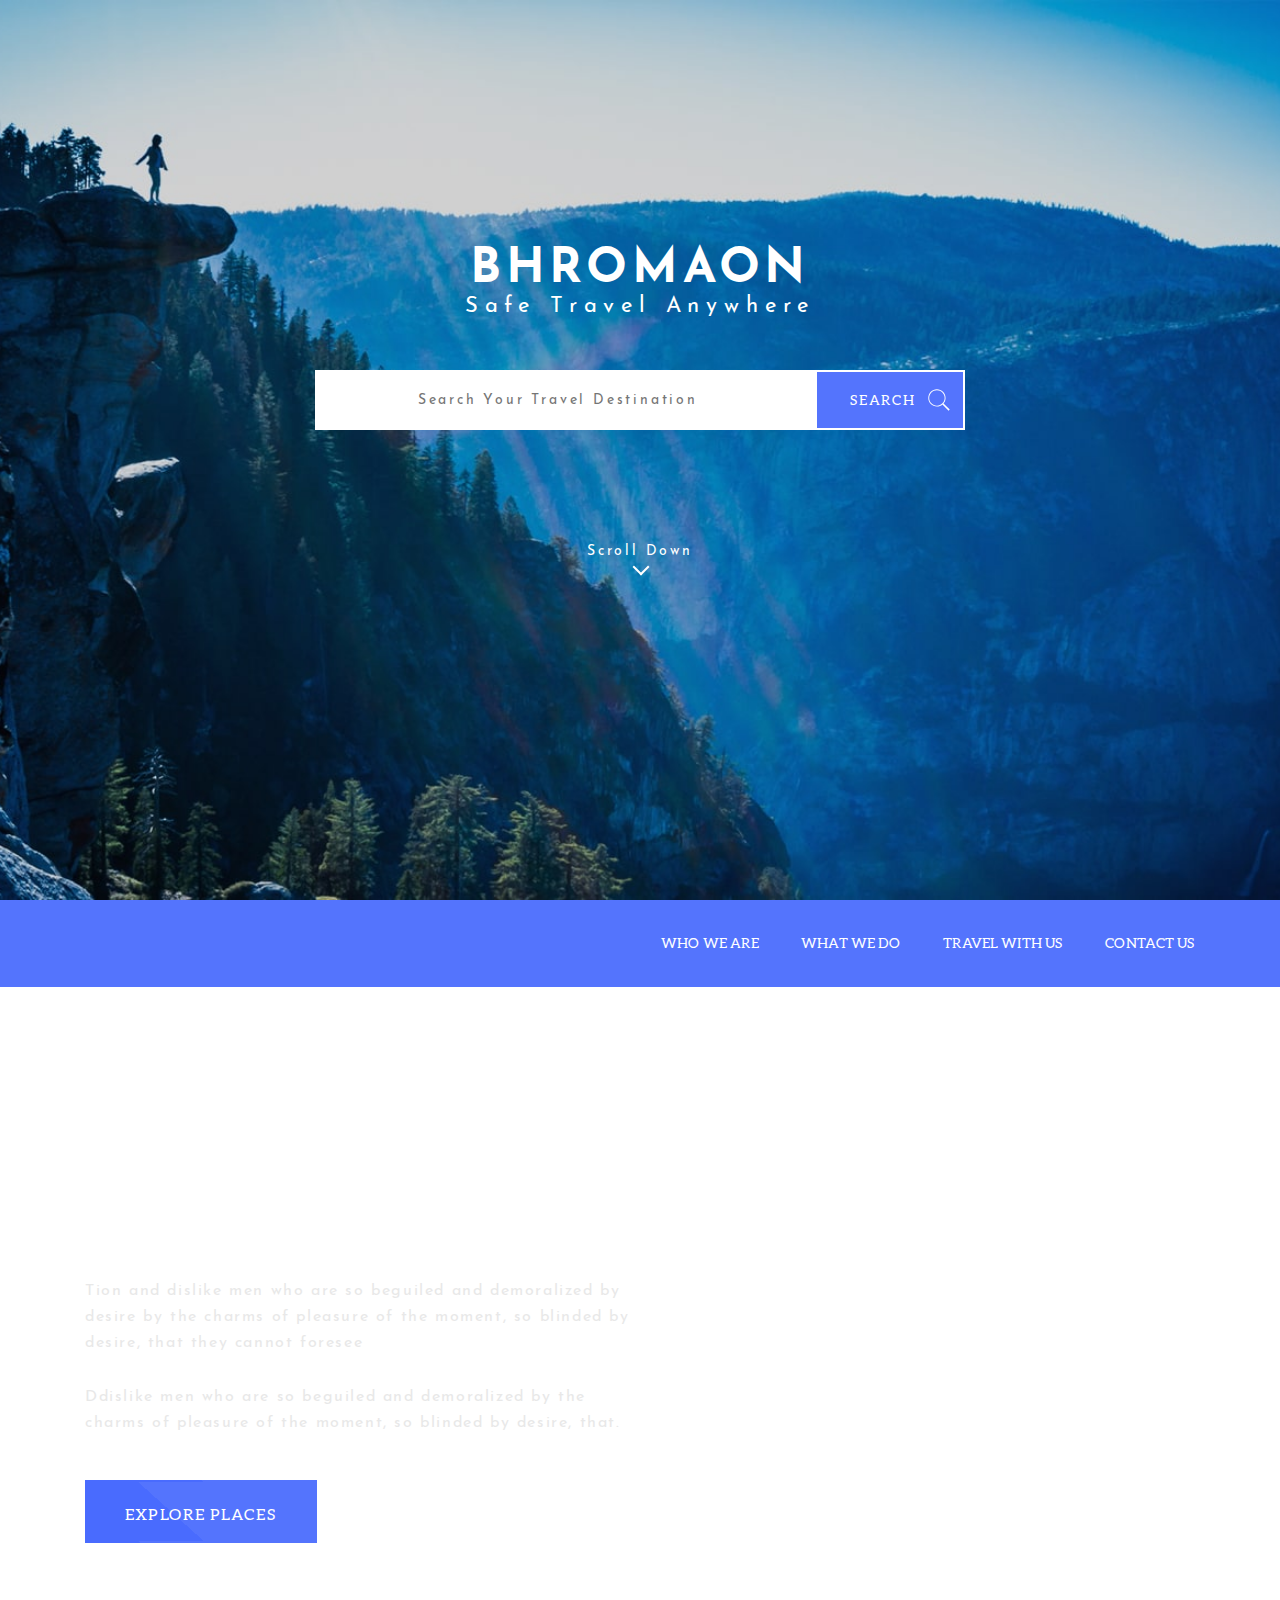
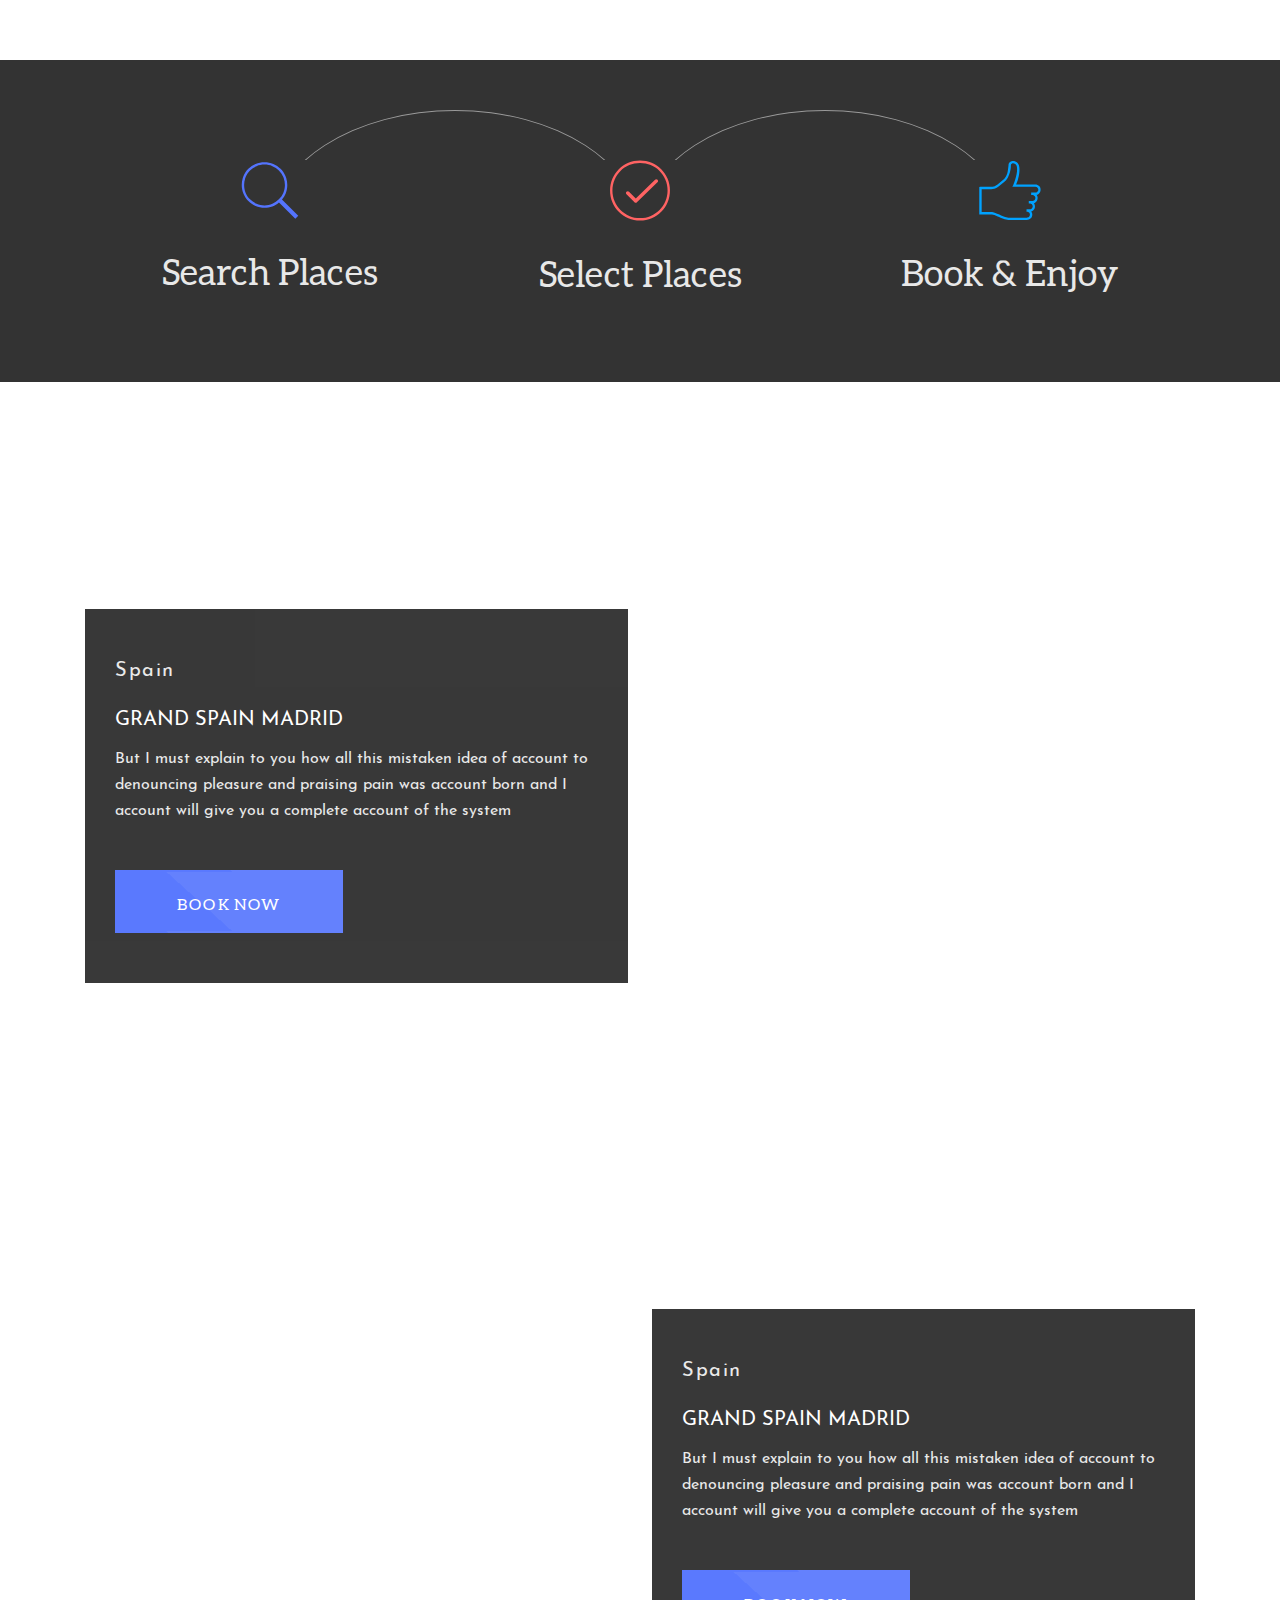
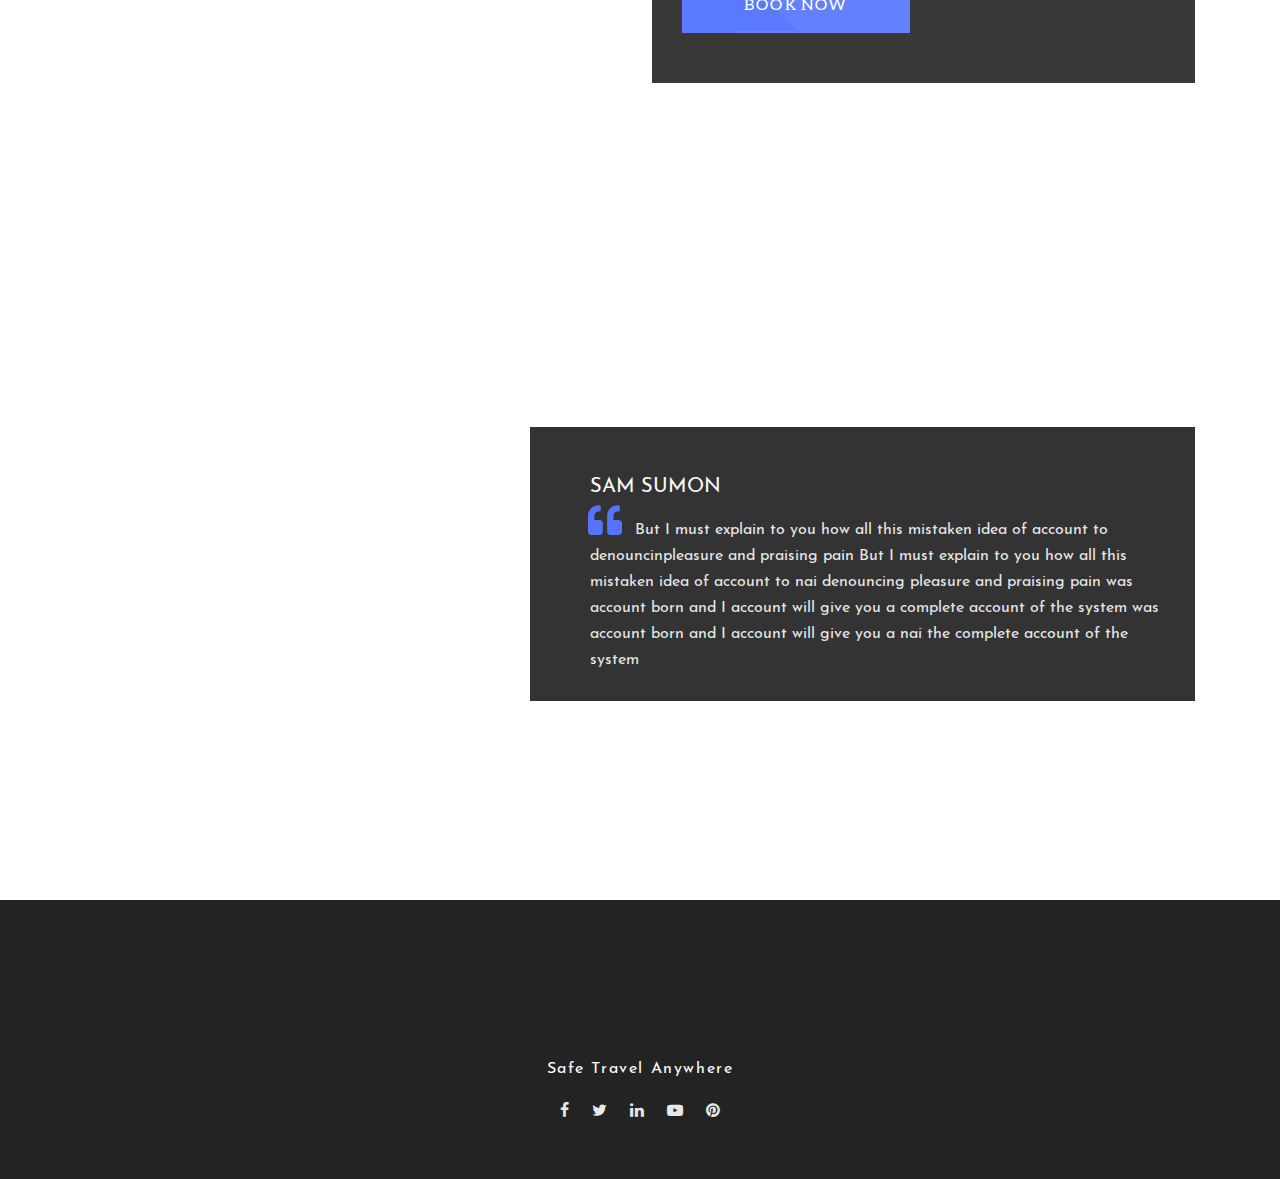
==== index.html @ 415f5a99 "initial commit" ====
<!DOCTYPE html>
<html lang="en">
<head>
    <meta charset="UTF-8">
    <meta http-equiv="X-UA-Compatible" content="IE=edge">
    <meta name="viewport" content="width=device-width, initial-scale=1.0">
    
    <title>Project 1. First website with HTML and CSS - Bhromaon||Simonov</title>
    
    <meta name="description" content="This is the first project, the first website with HTML and CSS created by student of Beetroot Academy - Simonov Serhii — Bhromaon||Simonov">
    
    <link rel="apple-touch-icon" sizes="180x180" href="assets/favicon/apple-touch-icon.png">
    <link rel="icon" type="image/png" sizes="32x32" href="assets/favicon/favicon-32x32.png">
    <link rel="icon" type="image/png" sizes="16x16" href="assets/favicon/favicon-16x16.png">
    <link rel="manifest" href="assets/favicon/site.webmanifest">
    <link rel="mask-icon" href="assets/favicon/safari-pinned-tab.svg" color="#5bbad5">
    <link rel="shortcut icon" href="assets/favicon/favicon.ico">
    <meta name="msapplication-TileColor" content="#da532c">
    <meta name="msapplication-config" content="assets/favicon/browserconfig.xml">
    <meta name="theme-color" content="#ffffff">

    <meta name="robots" content="all" />
    <meta name="revisit-after" content="1 days" />

    <!-- Open Graph Basic-->
    <meta property="og:title" content="Project 1. First website with HTML and CSS - Bhromaon||Simonov" />
    <meta property="og:type" content="website" />
    <meta property="og:url" content="https://sskosmotech.github.io/Kosmotech-Beetroot-Academy-Homework/17-exam-bhromaon/" />
    <meta property="og:image" content="https://sskosmotech.github.io/Kosmotech-Beetroot-Academy-Homework/17-exam-bhromaon/assets/images/first_screen_bg.jpg" />
    <meta property="og:image:width" content="1770" />
    <meta property="og:image:height" content="820" />   
    <meta property="og:description" 
          content="This is the first project, the first website with HTML and CSS created by 
          student of Beetroot Academy - Simonov Serhii — Bhromaon||Simonov" />
    <meta property="og:locale" content="en_US" />

    <!-- Open Graph Twitter -->
    <meta name="twitter:title" content="Project 1. First website with HTML and CSS - Bhromaon||Simonov" />
    <meta name="twitter:description" content="This is the first project, the first website with HTML and CSS created by student of Beetroot Academy - Simonov Serhii — Bhromaon||Simonov" />
    <meta name="twitter:image" content="https://sskosmotech.github.io/Kosmotech-Beetroot-Academy-Homework/17-exam-bhromaon/assets/images/first_screen_bg.jpg" />
    
    <link rel="stylesheet" href="assets/styles/fonts_style.min.css">
    <link rel="stylesheet" href="assets/styles/index.min.css">
    <link rel="stylesheet" href="assets/styles/respons.min.css">
</head>
<body>

    <div id="side_block">
        <div class="wrapper">

            <div class="header_logo">
                <div class="pic">
                    <a href="#">
                        <img src="assets/images/logo_bhromaon.svg" alt="Logo Bhromaon">
                    </a>
                </div>
            </div>


            <nav class="mobile_menu">
                            <ul itemscope itemtype="http://schema.org/SiteNavigationElement">
                                <li><a itemprop="url" href="#who_we_are">Who We Are</a></li>
                                <li><a itemprop="url" href="#what_we_do">What We Do</a></li>
                                <li><a itemprop="url" href="#travel_with_us_pool">Travel With Us</a></li>
                                <li><a itemprop="url" href="#contact_us">Contact Us</a></li>
                                
                            </ul>
                        </nav>   

            <button class="hamburger hamburger--spin" type="button">
                <span class="hamburger-box">
                  <span class="hamburger-inner"></span>
                </span>
              </button> 

        </div>
    </div>

    <div id="page_overlay"></div>

    <section id="first_screen" class="main_container lazy-bg bgimg" data-src="assets/images/first_screen_bg.jpg">
        <div class="first_screen">
            <h1>Bhromaon</h1>
            <div class="header_text">Safe Travel Anywhere</div>
            <form action="https://www.google.com/search?q=" method="get" class="flex flex_center" target="_blank">
                <input type="search" id="search" name="q" placeholder="Search Your Travel Destination" required>
                <label for="search"></label>
                <button type="submit" value="search" class="search btn">
                    <span>Search</span>
                    <svg width="22" height="24" viewbox="0 0 58 57" fill="white" xmlns="http://www.w3.org/2000/svg">
                        <path fill-rule="evenodd" clip-rule="evenodd" d="M57.2656 53.8123L54.3124 56.7656L37.9999 40.4529C37.0617 41.2968 36.0312 42.0483 34.9062 42.7031C33.7812 43.3601 32.6079 43.9224 31.3906 44.3906C30.1711 44.8608 28.8813 45.2123 27.5233 45.4453C26.1633 45.6803 24.8273 45.7969 23.5156 45.7969C20.3273 45.7969 17.35 45.1881 14.5859 43.9685C11.8195 42.7514 9.40472 41.11 7.34372 39.0467C5.28044 36.9856 3.66326 34.571 2.49212 31.8046C1.31882 29.0404 0.7343 26.1093 0.7343 23.0155C0.7343 19.8295 1.31882 16.8521 2.49212 14.0859C3.66326 11.3218 5.28044 8.90693 7.34372 6.84364C9.40472 4.78259 11.8195 3.16528 14.5859 1.99201C17.35 0.820976 20.3273 0.234162 23.5156 0.234162C26.6094 0.234162 29.5383 0.820976 32.3047 1.99201C35.0688 3.16528 37.4836 4.78259 39.5469 6.84364C41.6079 8.90693 43.2493 11.3218 44.4687 14.0859C45.686 16.8521 46.2968 19.8295 46.2968 23.0155C46.2968 24.3293 46.1781 25.6653 45.9453 27.0232C45.7101 28.3834 45.3585 29.6733 44.8906 30.8904C44.4203 32.1101 43.8579 33.2811 43.2031 34.4061C42.5461 35.531 41.7968 36.5638 40.9531 37.4999L57.2656 53.8123ZM3.12494 23.0155C3.12494 25.828 3.63914 28.4537 4.6718 30.8904C5.7023 33.3295 7.15478 35.485 9.03122 37.3593C10.9054 39.2358 13.0851 40.7123 15.5703 41.7889C18.0531 42.8677 20.703 43.4062 23.5156 43.4062C26.3281 43.4062 28.9516 42.8677 31.3906 41.7889C33.8273 40.7123 35.9829 39.2358 37.8593 37.3593C39.7336 35.485 41.2101 33.3295 42.289 30.8904C43.3657 28.4537 43.9062 25.828 43.9062 23.0155C43.9062 20.203 43.3657 17.5552 42.289 15.0701C41.2101 12.5872 39.7336 10.4076 37.8593 8.53115C35.9829 6.65678 33.8273 5.20444 31.3906 4.17165C28.9516 3.14115 26.3281 2.62484 23.5156 2.62484C20.703 2.62484 18.0531 3.14115 15.5703 4.17165C13.0851 5.20444 10.9054 6.65678 9.03122 8.53115C7.15478 10.4076 5.7023 12.5872 4.6718 15.0701C3.63914 17.5552 3.12494 20.203 3.12494 23.0155Z"/>
                    </svg>
                </button>         
            </form>
            <a href="#who_we_are">Scroll Down</a>
        </div>
    </section>


    <header id="header" class="main_container">
        <div class="container">
            <div class="wrap_menu">

                <div class="header_logo">
                    <div class="pic">
                        <a href="#">
                            <img class="lazy" src="[data-uri]" data-src="assets/images/logo_bhromaon.svg" alt="Logo Bhromaon">
                        </a>
                    </div>
                </div>
                <nav class="main_menu">
                    <ul itemscope itemtype="http://schema.org/SiteNavigationElement">
                        <li><a itemprop="url" href="#who_we_are">Who We Are</a></li>
                        <li><a itemprop="url" href="#what_we_do">What We Do</a></li>
                        <li><a itemprop="url" href="#travel_with_us_pool">Travel With Us</a></li>
                        <li><a itemprop="url" href="#contact_us">Contact Us</a></li>
                        
                    </ul>
                </nav> 
                
                <div class="hamb_menu">
                    <button class="hamburger hamburger--spin" type="button">
                        <span class="hamburger-box">
                        <span class="hamburger-inner"></span>
                        </span>
                    </button>
                </div>

            </div>       
        </div>
    </header>

    <main class="main">

        <section id="who_we_are" class="main_container lazy-bg bgimg" data-src="assets/images/why_choose_us_bg.jpg">
            <div class="container flex">
                
                <div class="choose_text">
                    <h2>Why Choose Us</h2>
                    <p>
                        Tion and dislike men who are so beguiled and demoralized by
                        desire by the charms of pleasure of the moment, so blinded by
                        desire, that they cannot foresee
                    </p>
                    <p>
                        Ddislike men who are so beguiled and demoralized by the<br>
                        charms of pleasure of the moment, so blinded by desire, that.
                    </p>
                    <button class="btn">Explore Places</button>
                </div>

                <div class="choose_img">
                    <div class="pic">
                        <img class="lazy" src="[data-uri]" data-src="assets/images/why_choose_us_river.jpg" alt="Why Choose Us River Picture">
                    </div>
                    <div class="pic">
                        <img class="lazy" src="[data-uri]" data-src="assets/images/why_choose_us_mountains.jpg" alt="Why Choose Us Mountains Picture">
                    </div>
                </div>

            </div>
        </section>

        <section id="what_we_do" class="main_container">
            <div class="container grid">

                <div class="benefits_block">
                    <div class="pic">
                        <svg width="58" height="57" viewbox="0 0 58 57" fill="#5474FD" xmlns="http://www.w3.org/2000/svg">
                            <path fill-rule="evenodd" clip-rule="evenodd" d="M57.2656 53.8123L54.3124 56.7656L37.9999 40.4529C37.0617 41.2968 36.0312 42.0483 34.9062 42.7031C33.7812 43.3601 32.6079 43.9224 31.3906 44.3906C30.1711 44.8608 28.8813 45.2123 27.5233 45.4453C26.1633 45.6803 24.8273 45.7969 23.5156 45.7969C20.3273 45.7969 17.35 45.1881 14.5859 43.9685C11.8195 42.7514 9.40472 41.11 7.34372 39.0467C5.28044 36.9856 3.66326 34.571 2.49212 31.8046C1.31882 29.0404 0.7343 26.1093 0.7343 23.0155C0.7343 19.8295 1.31882 16.8521 2.49212 14.0859C3.66326 11.3218 5.28044 8.90693 7.34372 6.84364C9.40472 4.78259 11.8195 3.16528 14.5859 1.99201C17.35 0.820976 20.3273 0.234162 23.5156 0.234162C26.6094 0.234162 29.5383 0.820976 32.3047 1.99201C35.0688 3.16528 37.4836 4.78259 39.5469 6.84364C41.6079 8.90693 43.2493 11.3218 44.4687 14.0859C45.686 16.8521 46.2968 19.8295 46.2968 23.0155C46.2968 24.3293 46.1781 25.6653 45.9453 27.0232C45.7101 28.3834 45.3585 29.6733 44.8906 30.8904C44.4203 32.1101 43.8579 33.2811 43.2031 34.4061C42.5461 35.531 41.7968 36.5638 40.9531 37.4999L57.2656 53.8123ZM3.12494 23.0155C3.12494 25.828 3.63914 28.4537 4.6718 30.8904C5.7023 33.3295 7.15478 35.485 9.03122 37.3593C10.9054 39.2358 13.0851 40.7123 15.5703 41.7889C18.0531 42.8677 20.703 43.4062 23.5156 43.4062C26.3281 43.4062 28.9516 42.8677 31.3906 41.7889C33.8273 40.7123 35.9829 39.2358 37.8593 37.3593C39.7336 35.485 41.2101 33.3295 42.289 30.8904C43.3657 28.4537 43.9062 25.828 43.9062 23.0155C43.9062 20.203 43.3657 17.5552 42.289 15.0701C41.2101 12.5872 39.7336 10.4076 37.8593 8.53115C35.9829 6.65678 33.8273 5.20444 31.3906 4.17165C28.9516 3.14115 26.3281 2.62484 23.5156 2.62484C20.703 2.62484 18.0531 3.14115 15.5703 4.17165C13.0851 5.20444 10.9054 6.65678 9.03122 8.53115C7.15478 10.4076 5.7023 12.5872 4.6718 15.0701C3.63914 17.5552 3.12494 20.203 3.12494 23.0155Z"/>
                        </svg>
                    </div>
                    <h2>Search Places</h2>
                </div>

                <div class="benefits_block">
                    <div class="pic">
                        <svg width="60" height="61" viewbox="0 0 60 61" fill="#FF6363" xmlns="http://www.w3.org/2000/svg">
                            <path fill-rule="evenodd" clip-rule="evenodd" d="M30 0.546839C34.1242 0.546839 38.0156 1.32023 41.6718 2.867C45.3281 4.41403 48.5141 6.54759 51.2343 9.26541C53.9523 11.9857 56.0859 15.1717 57.6328 18.8281C59.1796 22.4843 59.9531 26.3756 59.9531 30.4999C59.9531 34.6263 59.1796 38.5154 57.6328 42.1718C56.0859 45.828 53.9523 49.0162 51.2343 51.7343C48.5141 54.4544 45.3281 56.5859 41.6718 58.1327C38.0156 59.6795 34.1242 60.4531 30 60.4531C25.8735 60.4531 21.9843 59.6795 18.3281 58.1327C14.6718 56.5859 11.4836 54.4544 8.76562 51.7343C6.04543 49.0162 3.914 45.828 2.36716 42.1718C0.820258 38.5154 0.046808 34.6263 0.046808 30.4999C0.046808 26.3756 0.820258 22.4843 2.36716 18.8281C3.914 15.1717 6.04543 11.9857 8.76562 9.26541C11.4836 6.54759 14.6718 4.41403 18.3281 2.867C21.9843 1.32023 25.8735 0.546839 30 0.546839ZM30 58.0624C33.8429 58.0624 37.4288 57.3374 40.7578 55.8828C44.0844 54.4302 47.0156 52.4857 49.5469 50.0467C51.9836 47.5155 53.9282 44.5867 55.3827 41.2576C56.8351 37.9309 57.5625 34.345 57.5625 30.4999C57.5625 26.6569 56.8351 23.0708 55.3827 19.742C53.9282 16.4153 51.9836 13.4841 49.5469 10.9529C47.0156 8.51621 44.0844 6.57178 40.7578 5.11717C37.4288 3.66458 33.8429 2.93725 30 2.93725C26.1548 2.93725 22.5688 3.66458 19.2421 5.11717C15.9132 6.57178 12.9843 8.51621 10.453 10.9529C8.01412 13.4841 6.06955 16.4153 4.6172 19.742C3.16256 23.0708 2.4374 26.6569 2.4374 30.4999C2.4374 34.345 3.16256 37.9309 4.6172 41.2576C6.06955 44.5867 8.01412 47.5155 10.453 50.0467C12.9843 52.4857 15.9132 54.4302 19.2421 55.8828C22.5688 57.3374 26.1548 58.0624 30 58.0624ZM45.0468 19.8123C45.3281 19.4388 45.7258 19.25 46.2421 19.25C46.7563 19.25 47.2023 19.4388 47.5781 19.8123C47.8593 20.188 48 20.6341 48 21.1483C48 21.6646 47.8109 22.0625 47.4375 22.3438L26.9063 42.3123C26.8117 42.5012 26.6469 42.6178 26.414 42.6639C26.1789 42.7122 25.968 42.7342 25.7812 42.7342C25.4999 42.7342 25.2407 42.7122 25.0078 42.6639C24.7727 42.6178 24.6079 42.5012 24.5155 42.3123L16.4999 34.2966C16.1242 33.9232 15.9375 33.4772 15.9375 32.9609C15.9375 32.4466 16.1242 32.0467 16.4999 31.7654C16.7812 31.392 17.179 31.2031 17.6953 31.2031C18.2095 31.2031 18.6554 31.392 19.0311 31.7654L25.7812 38.5154L45.0468 19.8123Z"/>
                        </svg>
                    </div>
                    <h2>Select Places</h2>
                </div>
        
                <div class="benefits_block">
                    <div class="pic">
                        <svg width="62" height="59" viewbox="0 0 62 59" fill="#00A2FF" xmlns="http://www.w3.org/2000/svg">
                            <path fill-rule="evenodd" clip-rule="evenodd" d="M61.5859 28.6561C61.5859 29.3131 61.4914 29.9218 61.3046 30.4841C61.1157 31.0467 60.8344 31.563 60.4609 32.0311C60.0852 32.5014 59.6633 32.8748 59.1953 33.1561C58.7251 33.4374 58.2109 33.6724 57.6484 33.8592C57.9296 34.3294 58.1626 34.8218 58.3515 35.3357C58.5382 35.8523 58.6328 36.4388 58.6328 37.0936C58.6328 37.6562 58.5382 38.2185 58.3515 38.7812C58.1626 39.3438 57.9296 39.86 57.6484 40.3279C57.2727 40.7036 56.8508 41.0552 56.3827 41.3826C55.9125 41.7123 55.4445 41.9694 54.9765 42.1562C55.2577 42.6264 55.4906 43.1404 55.6797 43.703C55.8664 44.2656 55.9609 44.828 55.9609 45.3906C55.9609 46.0473 55.8664 46.6342 55.6797 47.1484C55.4906 47.6646 55.2577 48.1567 54.9765 48.6249C54.6008 49.0951 54.1789 49.4927 53.7108 49.8201C53.2407 50.1498 52.7265 50.3608 52.164 50.4529C52.5375 50.9231 52.8188 51.4155 53.0077 51.9295C53.1946 52.446 53.289 53.0325 53.289 53.6873C53.289 54.3443 53.1484 55.0014 52.8671 55.6561C52.5859 56.3132 52.2102 56.8756 51.7421 57.3437C51.1797 57.8139 50.5688 58.1874 49.914 58.4687C49.2571 58.75 48.5539 58.8905 47.8046 58.8905H29.2421C28.5852 58.8905 27.8359 58.7984 26.9922 58.6092C26.1484 58.4226 25.2563 58.1413 24.3203 57.7655C23.382 57.4842 22.4438 57.1327 21.5078 56.7108C20.5695 56.289 19.6313 55.8911 18.6952 55.5154C17.5702 55.0475 16.4672 54.5796 15.3905 54.1091C14.3117 53.6412 13.5383 53.406 13.0702 53.406H0.273408V25.9843L1.3984 25.8435C6.74214 25.8435 10.3984 25.8435 12.3672 25.8435C13.2109 25.8435 13.9843 25.7514 14.6875 25.5623C15.3905 25.3757 16.1157 24.9999 16.8671 24.4373C17.7108 23.9694 18.6711 23.3123 19.75 22.4687C20.8266 21.6248 22.1164 20.5943 23.6171 19.3749C26.5219 16.9381 28.2336 13.8904 28.75 10.2342C29.2641 6.57809 29.5234 4.46871 29.5234 3.90611C29.5234 3.3435 29.664 2.80536 29.9453 2.28882C30.2265 1.77483 30.6001 1.37491 31.0703 1.09358C31.5383 0.720139 32.0304 0.460767 32.5468 0.320223C33.0609 0.179435 33.5532 0.109163 34.0234 0.109163C34.7726 0.109163 35.5219 0.203652 36.2733 0.390495C37.0227 0.579351 37.7257 1.00147 38.3828 1.65618C39.0376 2.31303 39.5539 3.18106 39.9297 4.25765C40.3032 5.33656 40.4922 6.76701 40.4922 8.54668C40.4922 10.1418 40.3735 11.6647 40.1405 13.117C39.9055 14.5717 39.6001 15.9537 39.2265 17.2655C38.9453 18.5794 38.5937 19.7748 38.1718 20.8514C37.75 21.9303 37.3984 22.8445 37.1172 23.5937H56.2421C57.0859 23.5937 57.8109 23.7123 58.4219 23.9452C59.0305 24.1802 59.6172 24.5317 60.1796 24.9999C60.6477 25.4701 60.9992 26.0085 61.2343 26.617C61.4673 27.2279 61.5859 27.9069 61.5859 28.6561ZM56.2421 31.6093C56.7102 31.6093 57.132 31.5388 57.5078 31.3983C57.8813 31.2578 58.1626 31.0467 58.3515 30.7654C58.6328 30.4841 58.8657 30.1809 59.0547 29.8515C59.2414 29.5242 59.3359 29.1263 59.3359 28.6561C59.3359 27.9069 59.0547 27.2498 58.4922 26.6875C57.9296 26.1249 57.1782 25.8435 56.2421 25.8435H47.8046C47.8046 25.938 47.8046 25.938 47.8046 25.8435H33.3203L34.164 24.156C36.7876 17.6874 38.1016 12.4842 38.1016 8.54668C38.1016 5.45289 37.5852 3.64899 36.5547 3.13275C35.5219 2.61846 34.6782 2.35933 34.0234 2.35933C33.7421 2.35933 33.3203 2.49988 32.7578 2.78115C32.1952 3.06248 31.914 3.43824 31.914 3.90611C31.914 4.46871 31.8657 5.40683 31.7734 6.71864C31.679 8.0327 31.3976 9.5311 30.9297 11.2187C30.4594 12.9062 29.7805 14.6419 28.8905 16.4218C27.9985 18.2036 26.757 19.7506 25.164 21.0624C23.5688 22.3763 22.2328 23.477 21.1562 24.367C20.0773 25.259 19.0688 25.9843 18.1327 26.5467C17.1945 27.1093 16.2563 27.5311 15.3203 27.8124C14.382 28.0937 13.3976 28.2342 12.3672 28.2342C11.6157 28.2342 10.7962 28.2342 9.90618 28.2342C9.01408 28.2342 8.1001 28.2342 7.16397 28.2342C6.32026 28.2342 5.49843 28.2342 4.7031 28.2342C3.90541 28.2342 3.2265 28.2342 2.664 28.2342V51.0156H13.0702C13.725 51.0156 14.593 51.2264 15.6719 51.6482C16.7485 52.0702 18.0844 52.6107 19.6796 53.2655C20.4289 53.6412 21.2485 54.0388 22.1406 54.4607C23.0305 54.8828 23.8984 55.2343 24.7421 55.5154C25.6782 55.7967 26.5219 56.0561 27.2733 56.289C28.0227 56.524 28.6796 56.6406 29.2421 56.6406H44.8515H47.8046C48.2726 56.6406 48.6946 56.5482 49.0703 56.3593C49.4438 56.1724 49.7734 55.9375 50.0547 55.6561C50.3359 55.4693 50.5468 55.188 50.6874 54.8123C50.8281 54.4388 50.8984 54.0631 50.8984 53.6873C50.8984 53.2194 50.8281 52.8218 50.6874 52.4921C50.5468 52.1647 50.3359 51.8592 50.0547 51.5779C49.7734 51.2969 49.4438 51.0858 49.0703 50.9453C48.6946 50.8046 48.2726 50.7343 47.8046 50.7343H47.5234V48.3436H50.7577C51.1313 48.3436 51.507 48.2734 51.8828 48.1328C52.2563 47.992 52.5859 47.7813 52.8671 47.4999C53.0539 47.2187 53.2407 46.8913 53.4296 46.5155C53.6164 46.1421 53.7108 45.7663 53.7108 45.3906C53.7108 45.0169 53.6164 44.6411 53.4296 44.2656C53.2407 43.8919 53.0539 43.5625 52.8671 43.2812C52.5859 43.0943 52.2563 42.9075 51.8828 42.7186C51.507 42.532 51.1313 42.4373 50.7577 42.4373H49.7734V40.0468H53.289C53.6625 40.0468 54.0383 39.9763 54.414 39.8358C54.7876 39.6953 55.1172 39.4842 55.3984 39.203C55.6797 38.9216 55.9125 38.5942 56.1016 38.2185C56.2883 37.845 56.3827 37.4693 56.3827 37.0936C56.3827 36.6257 56.2883 36.2038 56.1016 35.8281C55.9125 35.4544 55.6797 35.1734 55.3984 34.9842C55.1172 34.7029 54.7876 34.4702 54.414 34.2811C54.0383 34.0945 53.6625 33.9998 53.289 33.9998H52.164V31.6093H56.2421Z"/>
                        </svg>
                    </div>
                    <h2>Book & Enjoy</h2>
                </div>
            </div>
        </section>

        <section id="travel_with_us_pool" class="main_container lazy-bg bgimg" data-src="assets/images/travel_with_us_pool_bg.jpg">
            <div class="container flex_start">
                <div class="travel_text">
                    <p>Spain</p>
                    <h3>Grand Spain Madrid</h3>
                    <p>
                        But I must explain to you how all this mistaken idea of account to
                        denouncing pleasure and praising pain was account  born and I
                        account will give you a complete account of the system
                    </p>
                    <button class="btn btn_travel">Book Now</button>
                </div>
            </div>
        </section>

        <section id="travel_with_us_sea" class="main_container lazy-bg bgimg" data-src="assets/images/travel_with_us_sea_bg.jpg">
            <div class="container flex_start flex_end">
                <div class="travel_text">
                    <p>Spain</p>
                    <h3>Grand Spain Madrid</h3>
                    <p>But I must explain to you how all this mistaken idea of account to
                        denouncing pleasure and praising pain was account  born and I
                        account will give you a complete account of the system
                    </p>
                    <button class="btn btn_travel">Book Now</button>
                </div>
            </div>
        </section>

        <section id="reviews" class="main_container lazy-bg bgimg" data-src="assets/images/what_our_tourist_say_bg.jpg">
            <div class="container">
                <h2>What Our Tourist Say</h2>

                <div class="reviews_content_wrapper flex">
                    <div class="reviews_picture">
                        <div class="pic">
                            <img class="lazy" src="[data-uri]" data-src="assets/images/reviews_picture.jpg" alt="Reviews Picture">
                        </div>
                    </div>
                    <div class="reviews_text">
                        <h4>Sam Sumon</h4>
                        <p>
                            But I must explain to you how all this mistaken idea of account to
                            denouncinpleasure and praising pain  But I must explain to you how all this
                            mistaken idea of account to nai denouncing pleasure and praising pain was
                            account  born and I account will give you a complete account of the system was
                            account  born and I account will give you a nai the complete account of the
                            system
                        </p>
                    </div>
                </div>
            </div>
        </section>
        
    </main>

    <footer class="main_container footer" id="contact_us">
        <div class="container flex_column">
            <div class="footer_logo">
                <div class="pic">
                    <a href="#">
                        <img class="lazy" src="[data-uri]" data-src="assets/images/logo_bhromaon.svg" alt="Logo Bhromaon">
                    </a>
                </div>
            </div>
            <p>Safe Travel Anywhere</p>
            <nav class="footer_socials">
                <ul itemscope itemtype="http://schema.org/SiteNavigationElement">
                    <li><a itemprop="url" href="https://uk-ua.facebook.com/" rel="nofollow, noreferrer" target="_blank" title="Facebook">
                            <i class="icon-facebook"></i>
                        </a>
                    </li>
                    <li><a itemprop="url" href="https://twitter.com/" rel="nofollow, noreferrer" target="_blank" title="Twitter">
                            <i class="icon-twitter"></i>
                        </a>
                    </li>
                    <li><a itemprop="url" href="https://www.linkedin.com/" rel="nofollow, noreferrer" target="_blank" title="LinkedIn">
                            <i class="icon-linkedin"></i>
                        </a>
                    </li>
                    <li><a itemprop="url" href="https://www.youtube.com/" rel="nofollow, noreferrer" target="_blank" title="Youtube">
                            <i class="icon-youtube-play"></i>
                        </a>
                    </li>
                    <li><a itemprop="url" href="https://www.pinterest.com/" rel="nofollow, noreferrer" target="_blank" title="Pinterest">
                            <i class="icon-pinterest"></i>
                        </a>
                    </li>
                    
                </ul>
            </nav>
            </div>
    </footer>

    <script src="assets/js/jquery-3.6.0.min.js" ></script>
    <script src="assets/js/lazyload.prod.js"></script>

    <script>

        //фіксація горизонтального меню, яке знаходиться нижче першого екрану
        $(window).on('scroll', function(){
            if($(window).scrollTop()>$("#first_screen").height()){
                $('header').addClass('fixed');
            }else{
                $('header').removeClass('fixed');
            }
        })


        function toggleMenu (){
            $('.hamburger').toggleClass('is-active');
                    $('#side_block, #page_overlay').toggleClass('open');
                    $('body').toggleClass('lock');
            }
    
        //активація і дезактивація hamburger меню по клікам на: гамбургер, оверлей, мобільні пункти меню
            $(function() {
                $('.hamburger, #page_overlay, .mobile_menu a').on('click', function(){
                    toggleMenu ();
                })
            })

        //плавний скрол до секції, при клікі на мобільні і головні пункти меню і стрілка на first_screen 
            $(function(){
                $('.mobile_menu a, .main_menu a, .first_screen a').on('click', function(e){
                    e.preventDefault(); //заборонили браузеру проскролити до id
                  $('html, body').animate({scrollTop:$($(this).attr('href')).offset().top-$('header').outerHeight()}, 800)

                })
            })
        //активація "скляного" горизонтального меню
            $(window).on('scroll', ()=>{
                    if($(window).scrollTop()>480) {
                        $('header').addClass('scroll')
                    }else{
                        $('header').removeClass('scroll')
                    }
            })


    </script>

</body>
</html>
---- assets/styles/fonts_style.min.css ----
@charset "UTF-8";@font-face{font-family:"Josefin Sans";src:url(../fonts/Josefin-Sans/JosefinSans-Bold.eot);src:local("Josefin Sans Bold"),local("JosefinSans-Bold"),url(../fonts/Josefin-Sans/JosefinSans-Bold.eot?#iefix) format("embedded-opentype"),url(../fonts/Josefin-Sans/JosefinSans-Bold.woff2) format("woff2"),url(../fonts/Josefin-Sans/JosefinSans-Bold.woff) format("woff"),url(../fonts/Josefin-Sans/JosefinSans-Bold.ttf) format("truetype");font-weight:700;font-style:normal}@font-face{font-family:"Josefin Sans";src:url(../fonts/Josefin-Sans/JosefinSans-Regular.eot);src:local("Josefin Sans Regular"),local("JosefinSans-Regular"),url(../fonts/Josefin-Sans/JosefinSans-Regular.eot?#iefix) format("embedded-opentype"),url(../fonts/Josefin-Sans/JosefinSans-Regular.woff2) format("woff2"),url(../fonts/Josefin-Sans/JosefinSans-Regular.woff) format("woff"),url(../fonts/Josefin-Sans/JosefinSans-Regular.ttf) format("truetype");font-weight:400;font-style:normal}@font-face{font-family:Aleo;src:url(../fonts/Aleo/Aleo-Regular.eot);src:local("Aleo Regular"),local("Aleo-Regular"),url(../fonts/Aleo/Aleo-Regular.eot?#iefix) format("embedded-opentype"),url(../fonts/Aleo/Aleo-Regular.woff2) format("woff2"),url(../fonts/Aleo/Aleo-Regular.woff) format("woff"),url(../fonts/Aleo/Aleo-Regular.ttf) format("truetype");font-weight:400;font-style:normal}@font-face{font-family:icomoon;src:url(../fonts/icons/icomoon.eot?geglgo);src:url(../fonts/icons/icomoon.eot?geglgo#iefix) format("embedded-opentype"),url(../fonts/icons/icomoon.ttf?geglgo) format("truetype"),url(../fonts/icons/icomoon.woff?geglgo) format("woff"),url(../fonts/icons/icomoon.svg?geglgo#icomoon) format("svg");font-weight:400;font-style:normal;font-display:block}[class*=" icon-"],[class^=icon-]{font-family:icomoon!important;speak:never;font-style:normal;font-weight:400;font-variant:normal;text-transform:none;line-height:1;-webkit-font-smoothing:antialiased;-moz-osx-font-smoothing:grayscale}.icon-twitter:before{content:""}.icon-facebook:before{content:""}.icon-facebook-f:before{content:""}.icon-pinterest:before{content:""}.icon-linkedin:before{content:""}.icon-youtube-play:before{content:""}
---- assets/styles/index.min.css ----
:root{--text-color:#E8E8E8;--text-size:1rem;--font-family:"Josefin Sans",sans-serif;--line-height:1.625rem;--bcg-color:#232323;--color-white:#fff;--width-main-container:1770px;--width-container:1110px}*,::after,::before{padding:0;margin:0;box-sizing:border-box}body,html{width:100%;height:100%}a,button,input[type=button],input[type=search],svg{transition:all .2s ease}/*!
 * Hamburgers
 * @description Tasty CSS-animated hamburgers
 * @author Jonathan Suh @jonsuh
 * @site https://jonsuh.com/hamburgers
 * @link https://github.com/jonsuh/hamburgers
 */.hamburger{padding:15px;display:inline-block;cursor:pointer;transition-property:opacity,filter;transition-duration:.15s;transition-timing-function:linear;font:inherit;color:inherit;text-transform:none;background-color:transparent;border:0;margin:0;overflow:visible}body,footer ul li a{color:var(--text-color)}.hamburger.is-active:hover,.hamburger:hover{opacity:.7}.hamburger.is-active .hamburger-inner,.hamburger.is-active .hamburger-inner::after,.hamburger.is-active .hamburger-inner::before{background-color:#fff}.hamburger-box{width:40px;height:24px;display:inline-block;position:relative}.hamburger-inner{display:block;top:50%;margin-top:-2px}.hamburger-inner,.hamburger-inner::after,.hamburger-inner::before{width:40px;height:4px;background-color:#fff;border-radius:4px;position:absolute;transition-property:transform;transition-duration:.15s;transition-timing-function:ease}.hamburger-inner::after,.hamburger-inner::before{content:"";display:block}.hamburger-inner::before{top:-10px}.hamburger-inner::after{bottom:-10px}.hamburger--spin .hamburger-inner{transition-duration:.22s;transition-timing-function:cubic-bezier(.55,.055,.675,.19)}.hamburger--spin .hamburger-inner::before{transition:top .1s .25s ease-in,opacity .1s ease-in}.hamburger--spin .hamburger-inner::after{transition:bottom .1s .25s ease-in,transform .22s cubic-bezier(.55,.055,.675,.19)}.hamburger--spin.is-active .hamburger-inner{transform:rotate(225deg);transition-delay:.12s;transition-timing-function:cubic-bezier(.215,.61,.355,1)}.hamburger--spin.is-active .hamburger-inner::before{top:0;opacity:0;transition:top .1s ease-out,opacity .1s .12s ease-out}.hamburger--spin.is-active .hamburger-inner::after{bottom:0;transform:rotate(-90deg);transition:bottom .1s ease-out,transform .22s .12s cubic-bezier(.215,.61,.355,1)}#side_block,header.fixed{-webkit-transition:all .2s ease;-o-transition:all .2s ease}body{font-family:var(--font-family);font-size:var(--text-size);line-height:var(--line-height)}body.lock{overflow:hidden}.main_container{width:100%;margin:0 auto}.container{width:100%;max-width:var(--width-container);margin:0 auto}header{background-color:#5474FD}header.scroll{height:86px;-webkit-box-shadow:0 0 5px #5474FD;box-shadow:0 0 5px #5474FD;-webkit-backdrop-filter:blur(20px);backdrop-filter:blur(20px)}header.fixed{position:fixed;top:0;left:0;z-index:10;background:rgba(84,116,253,.7);transition:all .2s ease}section#who_we_are .container{padding:118px 0 117px}section#what_we_do{background-color:#333}section#what_we_do .container{padding:100px 0 96px}.flex{display:-webkit-box;display:-ms-flexbox;display:flex;-ms-flex-wrap:wrap;flex-wrap:wrap;-webkit-box-pack:justify;-ms-flex-pack:justify;justify-content:space-between}.flex_column,.flex_start{display:-webkit-box;display:-ms-flexbox}.flex_start{display:flex;-webkit-box-pack:start;-ms-flex-pack:start;justify-content:flex-start}.flex_end{-webkit-box-pack:end;-ms-flex-pack:end;justify-content:flex-end}.flex_center{-webkit-box-pack:center;-ms-flex-pack:center;justify-content:center}.first_screen,.flex_column{-webkit-box-orient:vertical;-webkit-box-direction:normal;-ms-flex-direction:column}.flex_column{display:flex;flex-direction:column;-ms-flex-wrap:wrap;flex-wrap:wrap;-webkit-box-pack:start;-ms-flex-pack:start;justify-content:flex-start;-webkit-box-align:center;-ms-flex-align:center;align-items:center}section#travel_with_us_pool .container,section#travel_with_us_sea .container{padding:227px 0 99px}section#travel_with_us_pool p:first-of-type,section#travel_with_us_sea p:first-of-type{font-size:1.25rem;letter-spacing:.09375rem;margin-bottom:23px}section#travel_with_us_pool h3,section#travel_with_us_sea h3{font-weight:400;font-size:1.25rem;line-height:var(--line-height);text-transform:uppercase;color:var(--color-white);margin-bottom:13px}section#travel_with_us_pool p:last-of-type,section#travel_with_us_sea p:last-of-type{margin-bottom:46px}section#travel_with_us_pool .travel_text,section#travel_with_us_sea .travel_text{max-width:543px;width:100%;background-color:var(--bcg-color);opacity:.9;padding:49px 40px 50px 30px}section#reviews .container{padding:128px 0 199px}section#reviews h2{text-align:center;margin-bottom:91px}section#reviews .reviews_text{max-width:665px;width:100%;-webkit-box-flex:1;-ms-flex-positive:1;flex-grow:1;background-color:#333;padding:47px 30px 28px 60px}section#reviews h4{font-size:1.25rem;font-weight:400;text-transform:uppercase;color:#FEFEFE}section#reviews p::before{content:"";display:inline-block;background-image:url(../images/quote-left-svgrepo-com.svg);background-size:100% 100%;width:38px;height:34px;position:relative;background-repeat:no-repeat;top:3px;left:-4px;margin-right:2px}footer{background-color:var(--bcg-color)}footer .container{padding:122px 0 53px}footer ul{list-style:none;display:-webkit-box;display:-ms-flexbox;display:flex;-ms-flex-wrap:wrap;flex-wrap:wrap;-webkit-box-pack:center;-ms-flex-pack:center;justify-content:center}footer ul li{margin-right:23px}footer ul li a{text-decoration:none;font-size:1rem}footer ul li a:hover{color:#5474FD}.header_text,footer p,h1{color:var(--color-white)}footer ul li:last-of-type{margin-right:0}footer .footer_logo{margin-bottom:8px}footer p{letter-spacing:.1rem;margin-bottom:18px}img{width:100%;height:100%;-o-object-fit:cover;object-fit:cover;vertical-align:top}.bgimg{background-position:center;background-repeat:no-repeat;background-size:cover}h1{font-size:3rem;font-weight:700;letter-spacing:.3rem;text-transform:uppercase;margin-bottom:11px}.header_text{font-style:normal;font-size:1.375rem;letter-spacing:.42625rem;margin-bottom:50px}form{max-width:657px;width:100%;-webkit-box-pack:center;-ms-flex-pack:center;justify-content:center;margin-bottom:109px;outline:2px}input[type=search]{max-width:500px;width:100%;height:60px;text-align:center;border:none;background:var(--color-white);font-family:var(--font-family);font-family:"Josefin Sans";font-size:.875rem;letter-spacing:.175rem;color:#999}input[type=search]:focus{outline:0;border:2px solid #FF6363}.hamb_menu{display:none}.first_screen{height:100vh;display:-webkit-box;display:-ms-flexbox;display:flex;flex-direction:column;-webkit-box-pack:start;-ms-flex-pack:start;justify-content:flex-start;-webkit-box-align:center;-ms-flex-align:center;align-items:center;padding-top:257px}.first_screen>.pic{width:17px;height:11px}.first_screen a{font-size:.875rem;font-family:"Josefin Sans";letter-spacing:.175rem;color:var(--color-white);text-decoration:none;position:relative}.first_screen a:hover{text-decoration:underline;color:#FF6363}.btn,.main_menu ul li a,h2{color:var(--color-white)}.first_screen a:hover::after{border-right:2px solid #FF6363;border-bottom:2px solid #FF6363}.first_screen a::after{content:"";display:block;position:absolute;text-align:center;top:85%;left:45%;width:12px;height:12px;border-right:2px solid var(--color-white);border-bottom:2px solid var(--color-white);-webkit-transform:rotate(45deg);-ms-transform:rotate(45deg);transform:rotate(45deg)}.first_screen a:focus{outline:0;border:1px solid #FF6363}.wrap_menu{max-width:var(--width-container);width:100%;margin:0 auto;display:-webkit-box;display:-ms-flexbox;display:flex;-ms-flex-wrap:wrap;flex-wrap:wrap;-webkit-box-pack:justify;-ms-flex-pack:justify;justify-content:space-between;-webkit-box-align:center;-ms-flex-align:center;align-items:center;padding:30px 0}.wrap_menu .header_logo>.pic{width:186px;height:20px}.main_menu ul{list-style:none;display:-webkit-box;display:-ms-flexbox;display:flex;-ms-flex-wrap:wrap;flex-wrap:wrap}#side_block .wrapper,.benefits_block{-ms-flex-direction:column;-webkit-box-orient:vertical;-webkit-box-direction:normal}.main_menu ul li{margin-right:42px}.main_menu ul li a{text-decoration:none;font-family:Aleo,sans-serif;font-size:.875rem;text-transform:uppercase}.main_menu ul li a:focus{outline:0;border:1px solid var(--color-white)}.main_menu ul li a:hover{text-decoration:underline}.main_menu ul li:last-of-type{margin-right:0}h2{font-family:Aleo,sans-serif;font-weight:400;font-size:2.25rem}.choose_text{max-width:560px;width:100%}.choose_text h2{padding-top:93px;margin-bottom:54px}.choose_text p{letter-spacing:.1rem}.choose_text p:first-of-type{margin-bottom:28px}.choose_text p:last-of-type{margin-bottom:44px}.benefits_block{display:-webkit-box;display:-ms-flexbox;display:flex;flex-direction:column;-webkit-box-pack:center;-ms-flex-pack:center;justify-content:center;-webkit-box-align:center;-ms-flex-align:center;align-items:center;position:relative}.benefits_block h2{color:var(--text-color)}.benefits_block .pic{margin-bottom:30px;cursor:pointer}.benefits_block .pic:hover>svg{fill:var(--color-white)}.benefits_block::after{content:"";position:absolute;width:100%;height:240px;border-radius:50%;border:1px solid #FFF;opacity:.5;clip:rect(0,490px,50px,0);top:-40%;left:50%}.benefits_block:last-child::after{content:none}.btn{display:inline-block;height:63px;padding:0 38px;cursor:pointer;text-transform:uppercase;line-height:3.9375rem;font-family:Aleo,sans-serif;letter-spacing:.075rem;font-size:var(--text-size);border:2px solid transparent;background:#496bfe;background:-o-linear-gradient(42deg,#496bfe 46%,#5474fd 46%);background:linear-gradient(42deg,#496bfe 46%,#5474fd 46%);filter:progid:DXImageTransform.Microsoft.gradient( startColorstr="#496bfe", endColorstr="#5474fd", GradientType=1 );background-position:center top;background-size:300% auto}.btn:hover{background-position:left top}.btn:focus{outline:0;border:2px solid #FF6363}.search{padding:0 13px 0 33px;background:#5474FD;display:-webkit-box;display:-ms-flexbox;display:flex;-webkit-box-align:center;-ms-flex-align:center;align-items:center;height:60px;border:2px solid var(--color-white)}.search:hover{background:#496bfe;color:#FF6363}.search:hover svg{fill:#FF6363}.search span{font-size:.875rem;letter-spacing:.0875rem;line-height:var(--line-height);margin-right:13px}.btn_travel{padding:0 60px}.choose_img .pic:first-child{margin-right:90px;margin-bottom:10px}.choose_img .pic:last-child{margin-left:90px}.grid{display:grid;grid-template-columns:1fr 1fr 1fr}#side_block{width:50%;position:fixed;left:0;top:0;color:var(--color-white);background:rgba(84,116,253,.5);-webkit-backdrop-filter:blur(50px);backdrop-filter:blur(50px);padding:20px;height:100vh;z-index:12;-webkit-transform:translateX(-100%);-ms-transform:translateX(-100%);transform:translateX(-100%);transition:all .2s ease}#side_block.open{-webkit-transform:translateX(0);-ms-transform:translateX(0);transform:translateX(0)}#side_block .wrapper{display:-webkit-box;display:-ms-flexbox;display:flex;flex-direction:column;-webkit-box-align:center;-ms-flex-align:center;align-items:center;-webkit-box-pack:start;-ms-flex-pack:start;justify-content:flex-start}#side_block .header_logo{position:relative;margin-bottom:60px}#side_block .header_logo img{margin-top:10px}#side_block .header_logo::before{content:"";position:absolute;width:50px;height:30px;top:0;left:-10px;border-top:1px solid var(--color-white);border-left:1px solid var(--color-white)}#side_block .header_logo::after{content:"";position:absolute;width:50px;height:30px;bottom:-10px;right:-10px;border-bottom:1px solid var(--color-white);border-right:1px solid var(--color-white)}#page_overlay{position:fixed;left:0;top:0;width:100%;height:100%;background-color:rgba(0,0,0,.7);display:none;z-index:11}#page_overlay.open{display:block}.mobile_menu{margin-bottom:60px}.mobile_menu ul{list-style:none;display:-webkit-box;display:-ms-flexbox;display:flex;-webkit-box-orient:vertical;-webkit-box-direction:normal;-ms-flex-direction:column;flex-direction:column;-webkit-box-pack:start;-ms-flex-pack:start;justify-content:flex-start;font-size:1.125rem;text-align:center}.mobile_menu li{margin-bottom:20px}.mobile_menu li a{text-decoration:none;color:var(--color-white);font-size:1.875rem;line-height:2.375rem}
---- assets/styles/respons.min.css ----
@media screen and (min-width:2550px){.first_screen{padding-top:500px}}@media screen and (max-width:1160px){.container{width:90%}.choose_img .pic:first-child{margin-right:0}.choose_img .pic:last-child{margin-left:0}section#who_we_are .container{padding:90px 0}section#reviews h2{margin-bottom:60px}section#reviews .container{padding:60px 0}.reviews_content_wrapper{-webkit-box-orient:vertical;-webkit-box-direction:normal;-ms-flex-direction:column;flex-direction:column;-webkit-box-align:center;-ms-flex-align:center;align-items:center}.reviews_picture{margin-bottom:30px}}@media screen and (max-width:1090px){section#who_we_are .container{-webkit-box-orient:vertical;-webkit-box-direction:normal;-ms-flex-direction:column;flex-direction:column;padding:60px 0;-webkit-box-align:center;-ms-flex-align:center;align-items:center}.choose_text h2{padding-top:0}.btn{margin-bottom:50px}.choose_img{display:-webkit-box;display:-ms-flexbox;display:flex;-webkit-box-pack:start;-ms-flex-pack:start;justify-content:flex-start;-ms-flex-wrap:wrap;flex-wrap:wrap;-webkit-box-align:center;-ms-flex-align:center;align-items:center}.choose_img .pic:first-child{margin-bottom:0;margin-right:20px}section#travel_with_us_pool .container,section#travel_with_us_sea .container{padding:120px 0 80px}footer .container{padding:80px 0 53px}section#travel_with_us_pool .travel_text,section#travel_with_us_sea .travel_text{padding-bottom:0}}@media screen and (max-width:860px){.first_screen{padding-top:200px}.main_menu{display:none}.hamb_menu{display:block}header{background-color:#5474FD}header.scroll{height:110px}.wrap_menu{padding:28px 0 35px}header_logo{padding-bottom:10px}h1{font-size:2.7rem}.header_text{font-size:1.275rem}h2{font-size:2.05rem}}@media screen and (max-width:805px){.choose_img{-webkit-box-orient:vertical;-webkit-box-direction:normal;-ms-flex-direction:column;flex-direction:column}.choose_img .pic:first-child{margin-right:0;margin-bottom:20px}h2{font-size:1.9rem}}@media screen and (max-width:750px){form{-webkit-box-orient:vertical;-webkit-box-direction:normal;-ms-flex-direction:column;flex-direction:column;-webkit-box-align:center;-ms-flex-align:center;align-items:center}input[type=search]{margin-bottom:20px}section#travel_with_us_pool .container,section#travel_with_us_sea .container{padding:80px 0 60px}section#reviews .reviews_text{padding:30px 20px 20px 40px}}@media screen and (max-width:650px){section#what_we_do .container{display:-webkit-box;display:-ms-flexbox;display:flex;-webkit-box-orient:vertical;-webkit-box-direction:normal;-ms-flex-direction:column;flex-direction:column;gap:10px}.first_screen{padding-top:150px}.benefits_block{-ms-flex-item-align:end;align-self:flex-end}.benefits_block:first-child,.benefits_block:last-child{-ms-flex-item-align:start;align-self:flex-start}.benefits_block::after{display:none}section#what_we_do .container{padding:50px 0 60px}footer .container{padding:50px 0 53px}.footer p{font-size:1.125rem}}@media screen and (max-width:550px){.footer_socials a{font-size:2.5rem}.mobile_menu a{font-size:1.5rem;line-height:2.375rem}input[type=search]{max-width:calc(100% - 60px)}}@media screen and (max-width:415px){.benefits_block{margin-bottom:60px;-ms-flex-item-align:center;align-self:center}.benefits_block:first-child,.benefits_block:last-child{-ms-flex-item-align:center;align-self:center}.benefits_block .pic{margin-bottom:10px}#side_block{width:70%}input[type=search]{letter-spacing:.075rem}h1{font-size:2.5rem}.header_text{font-size:1rem}footer ul li{margin-right:30px}section#reviews .reviews_text{padding:30px 20px 20px}}@media screen and (max-width:375px){.first_screen{padding-top:80px}form{margin-bottom:90px}}@media screen and (max-width:320px){.first_screen{padding-top:60px}form{margin-bottom:150px}.btn{margin-bottom:-50px}footer ul li{margin-right:20px}.btn_travel{padding:0 56px}h2{font-size:1.7rem;letter-spacing:.06rem}section#travel_with_us_pool h3,section#travel_with_us_sea h3{font-size:1.15rem}section#travel_with_us_pool .travel_text,section#travel_with_us_sea .travel_text{padding-bottom:50px}.choose_text{margin-bottom:50px}.mobile_menu{margin-bottom:35px}.mobile_menu li a{font-size:1.675rem}input[type=search]{padding-left:10px}}
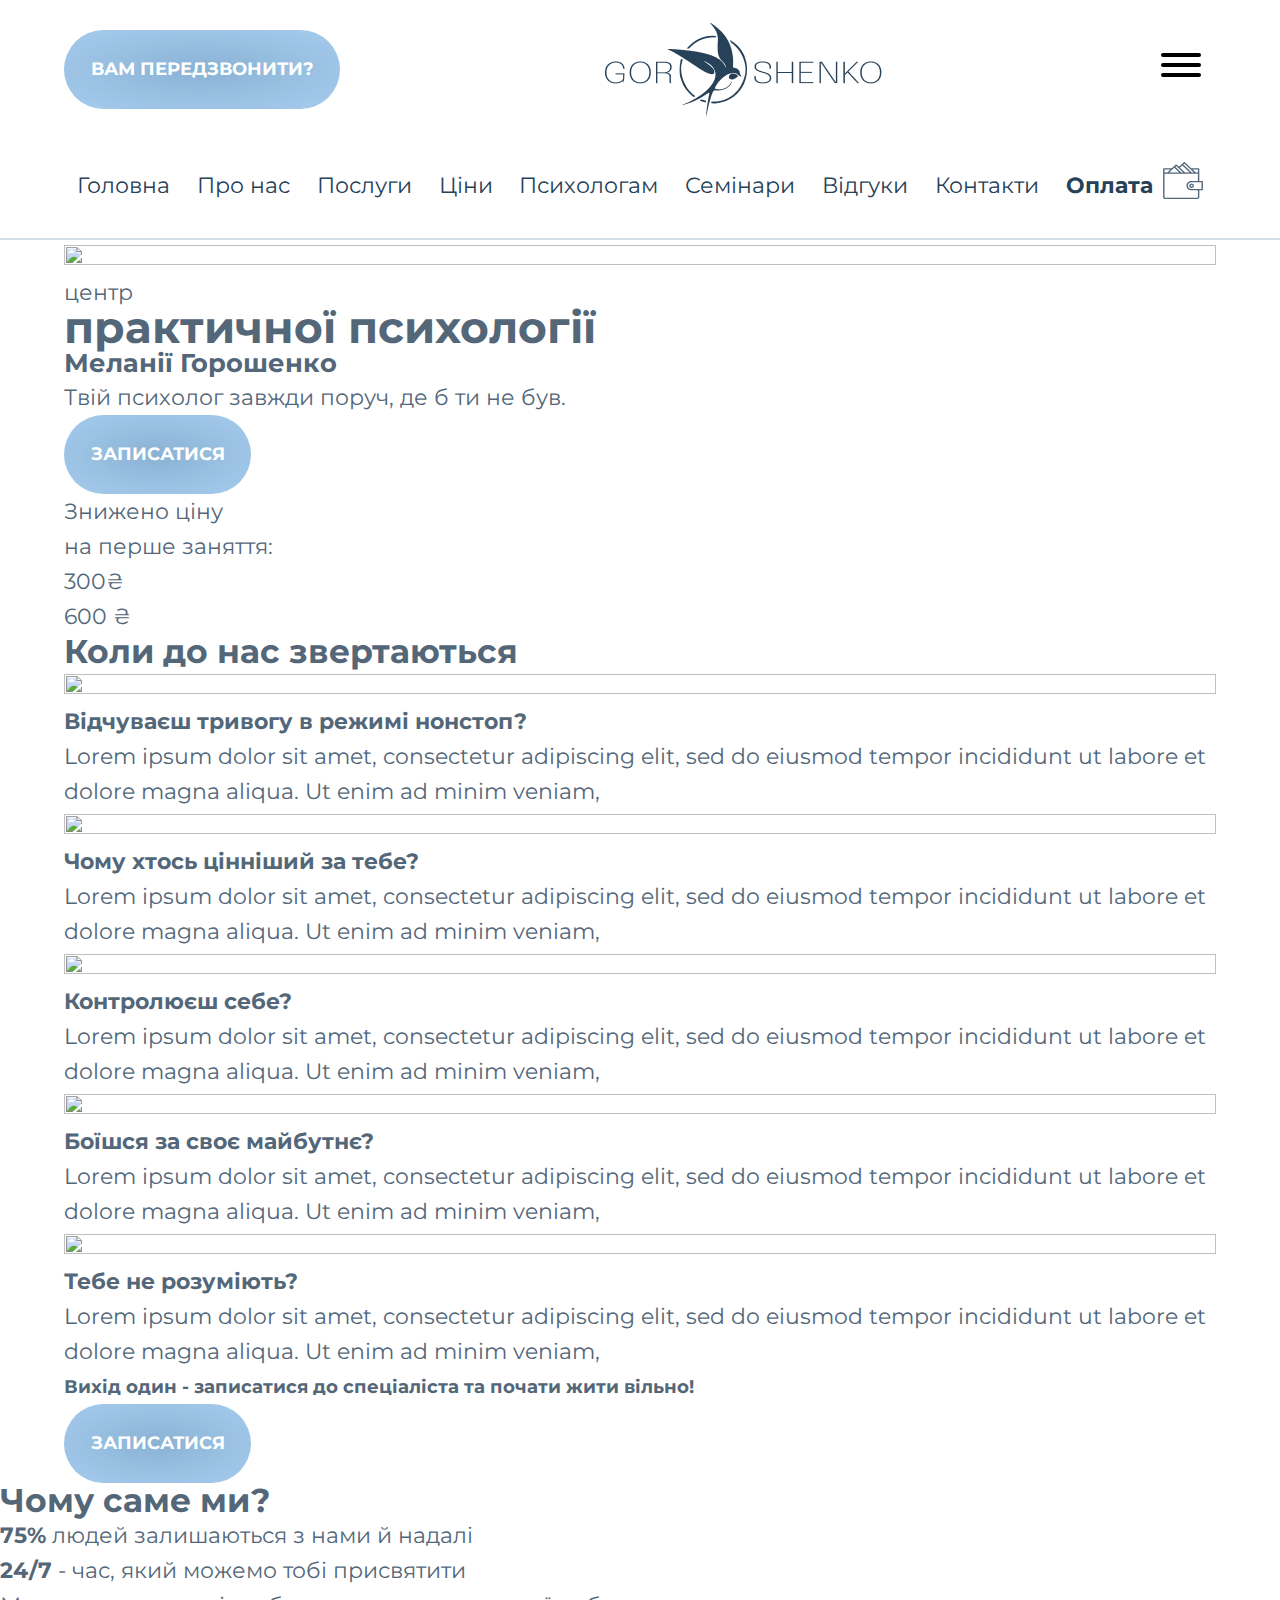
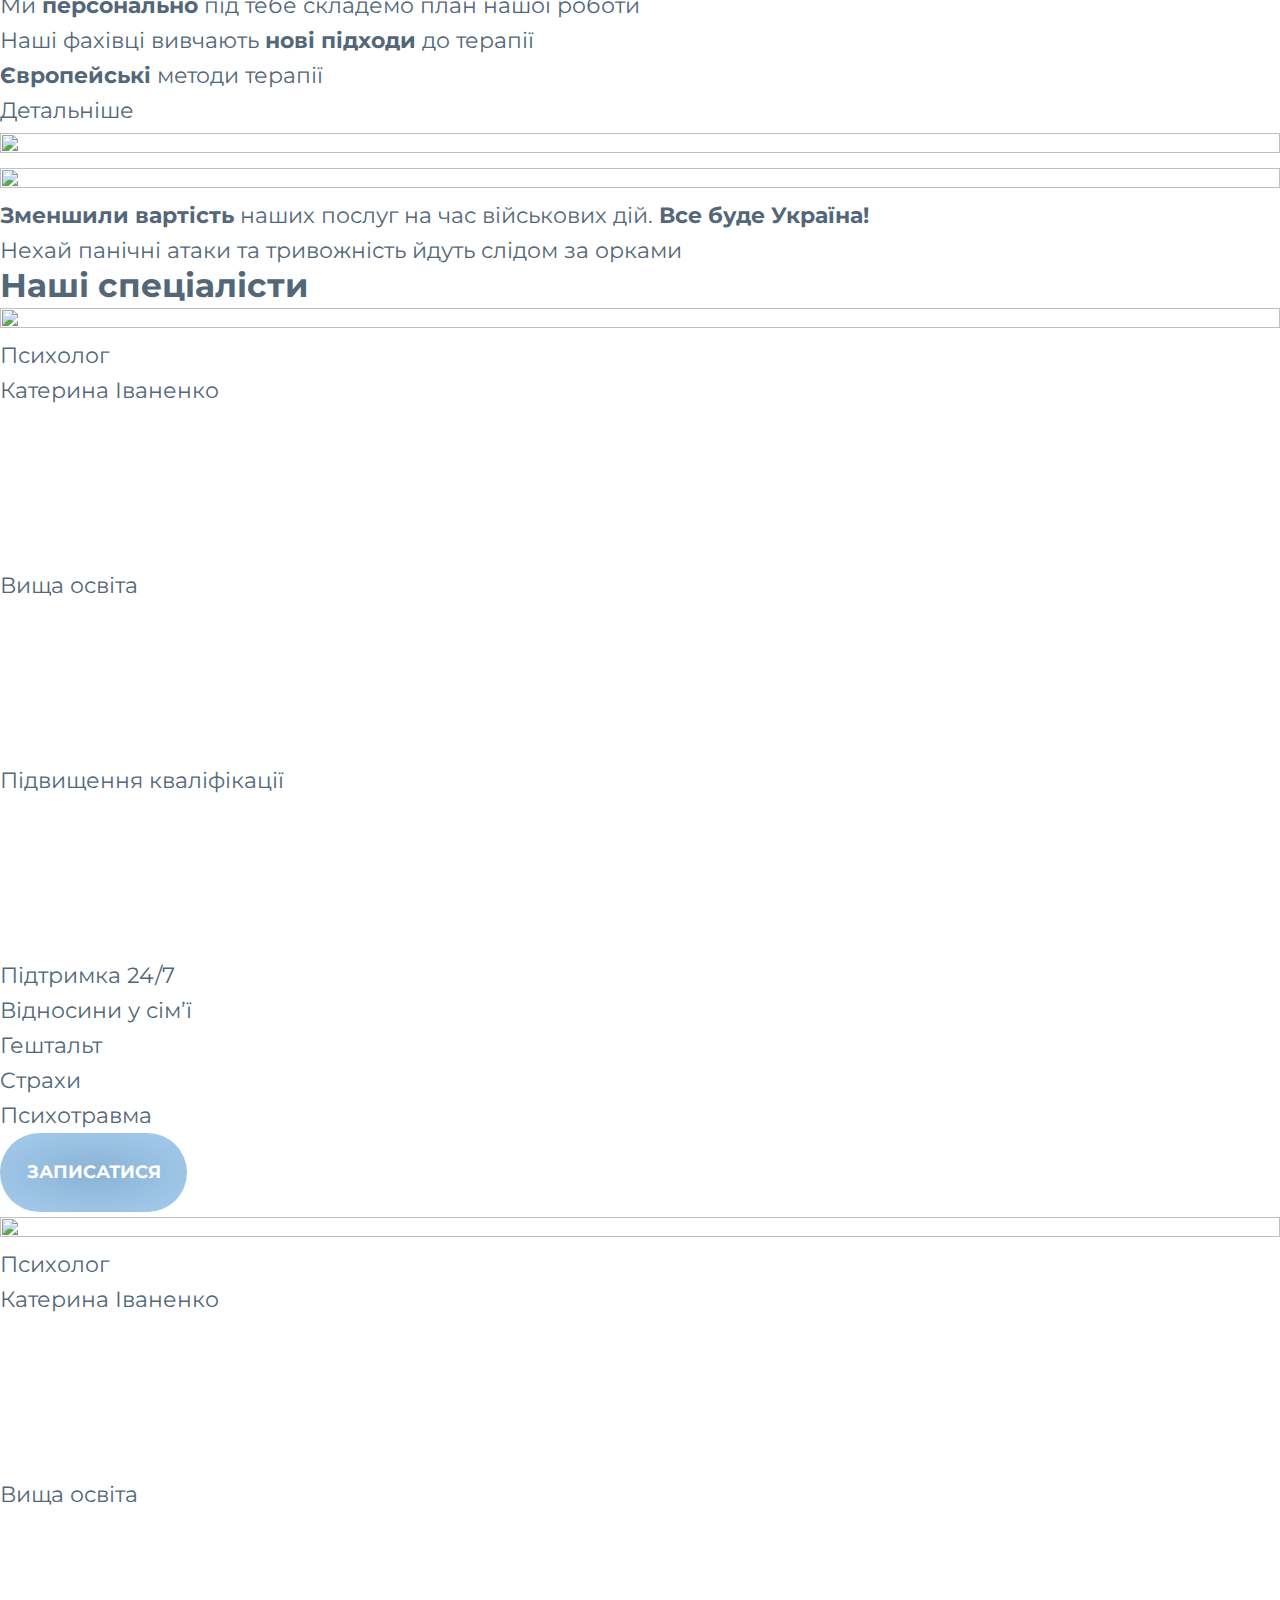
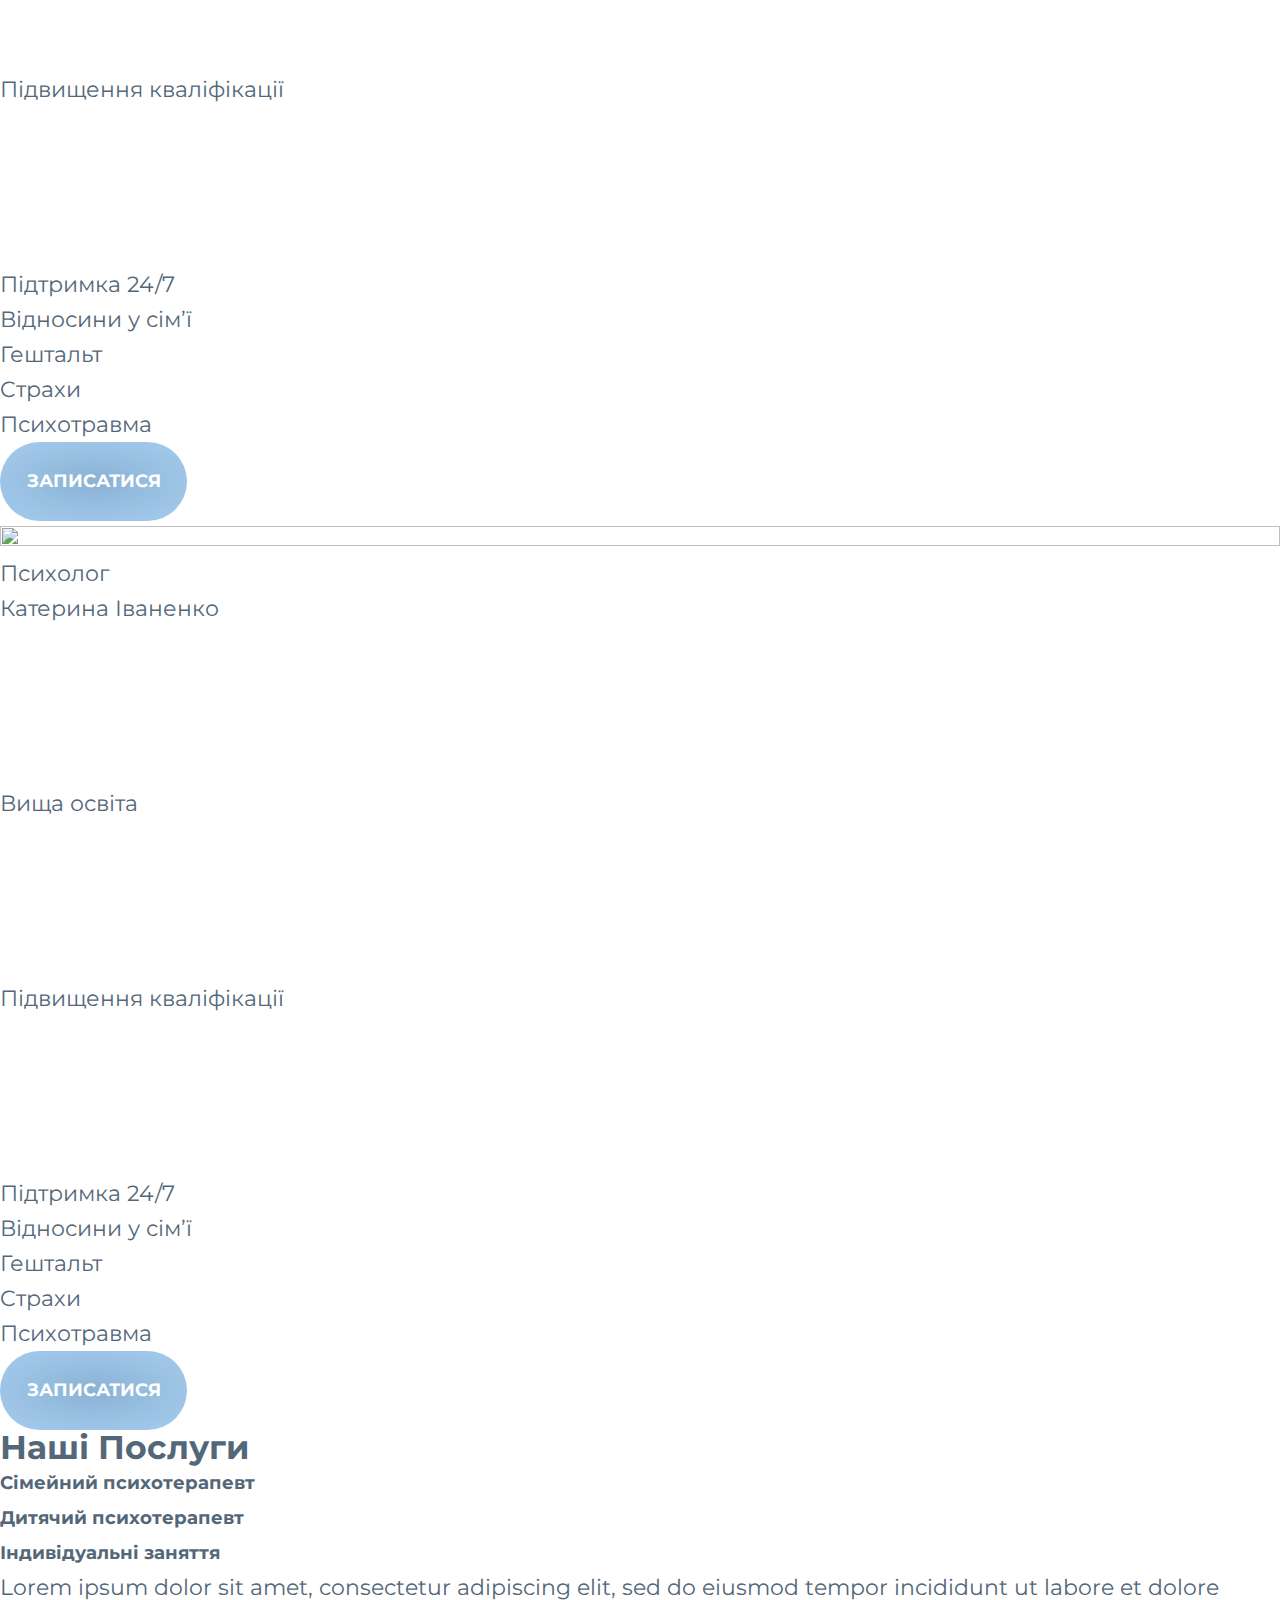
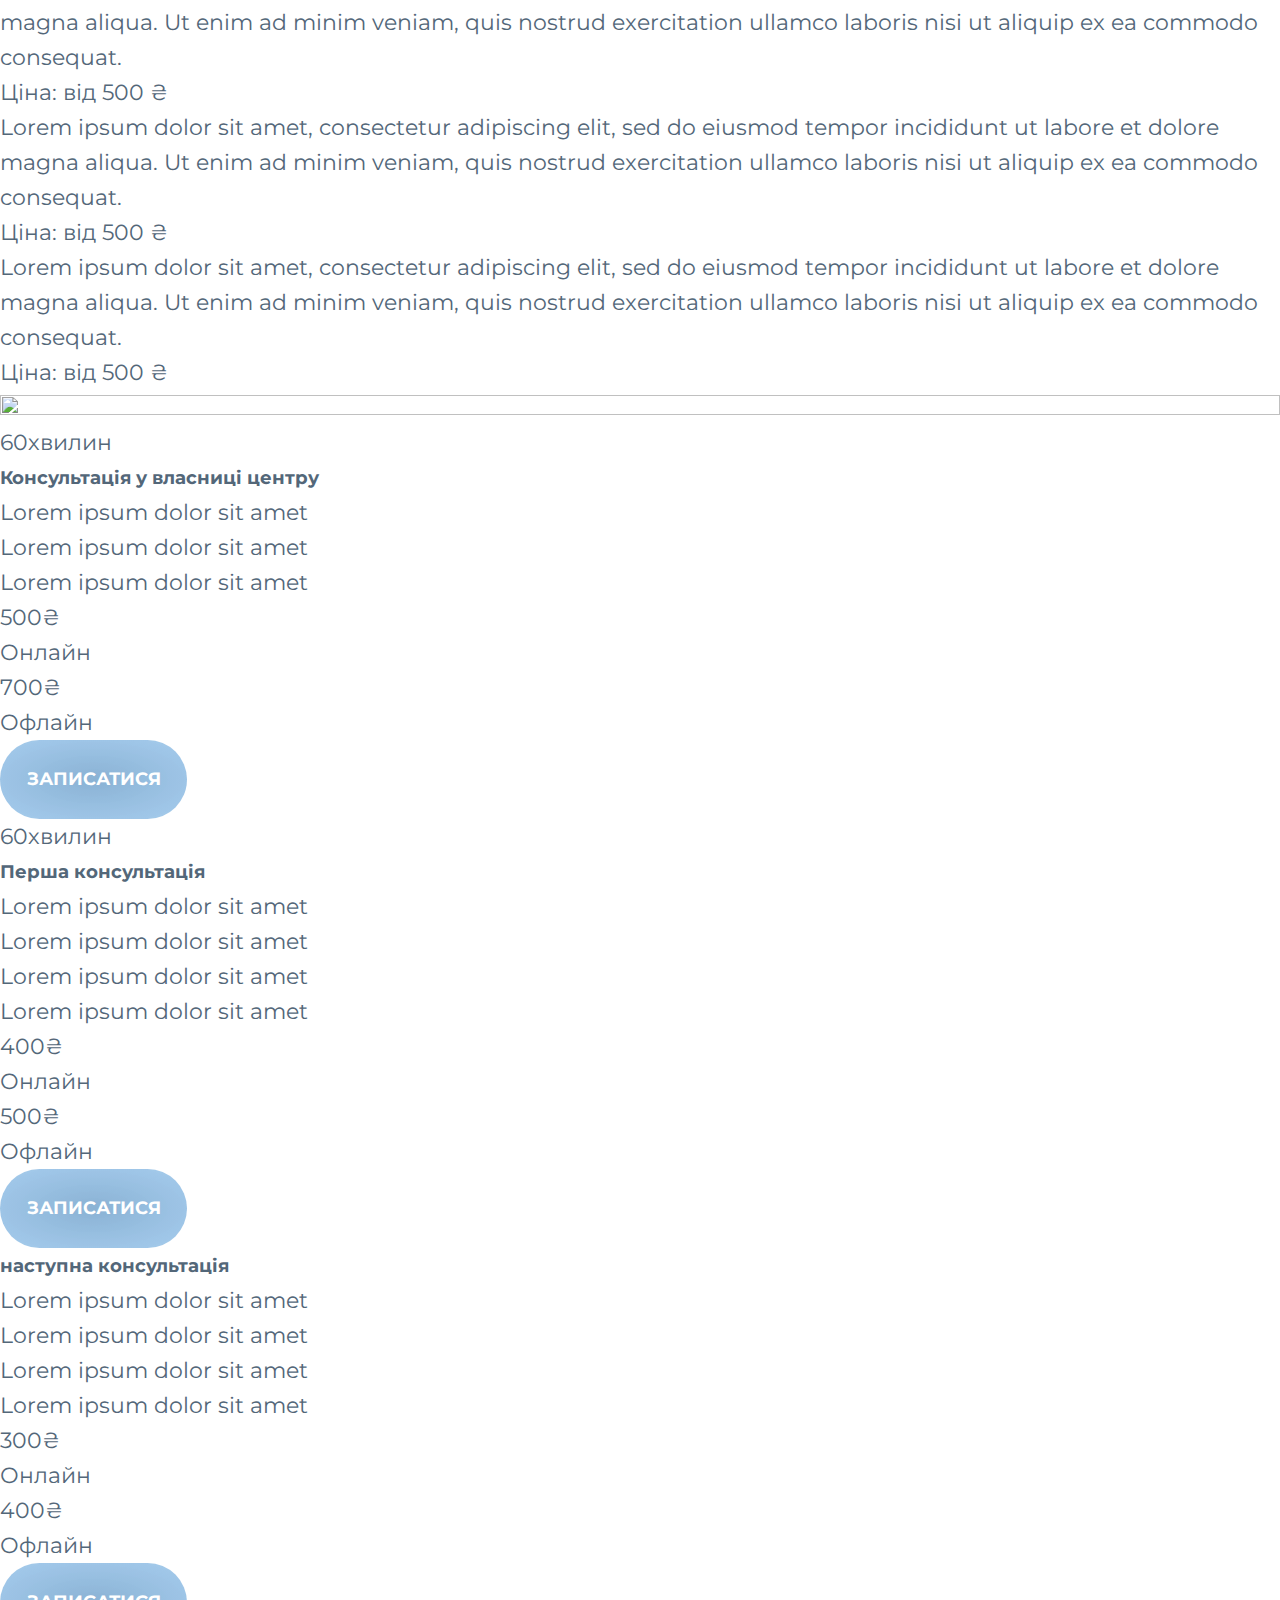
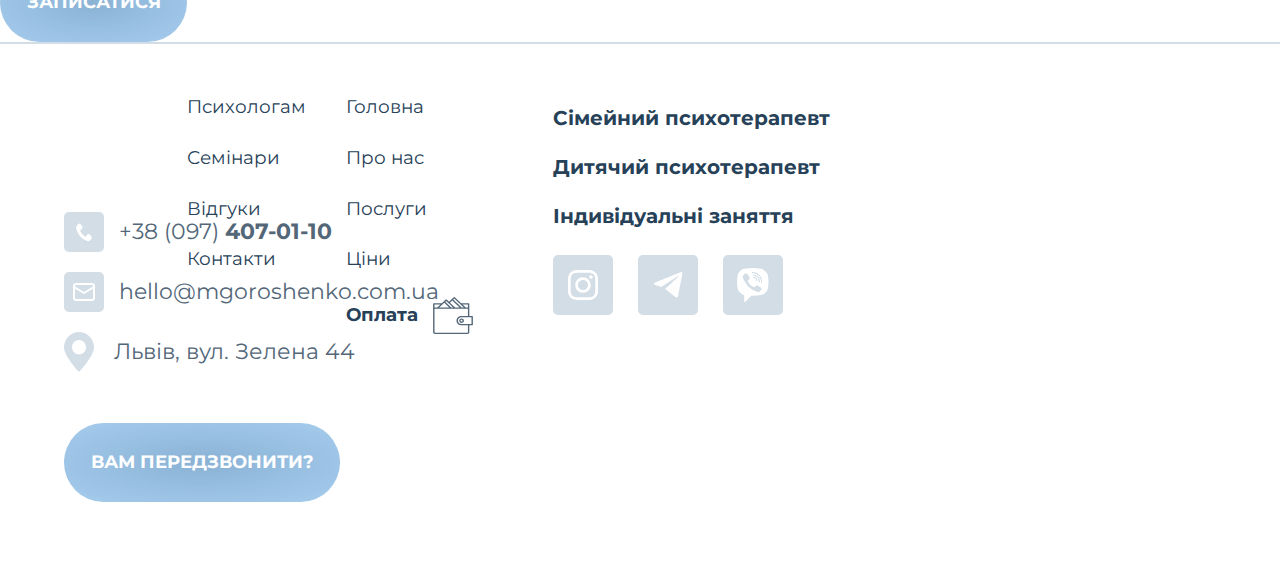
==== commit e4a36384: "HTML Markup" ====
--- a/index.html
+++ b/index.html
@@ -1,22 +1,22 @@
 <!DOCTYPE html>
-<html lang="en">
+<html lang="uk">
 <head>
     <meta charset="UTF-8">
     <meta http-equiv="X-UA-Compatible" content="IE=edge">
     <meta name="viewport" content="width=device-width, initial-scale=1.0">
     
-    <title>Project 1. First website with HTML and CSS - Bhromaon||Simonov</title>
+    <title>Центр практичної психології || Gorshenko Psychology</title>
     
     <meta name="description" content="This is the first project, the first website with HTML and CSS created by student of Beetroot Academy - Simonov Serhii — Bhromaon||Simonov">
     
-    <link rel="apple-touch-icon" sizes="180x180" href="assets/favicon/apple-touch-icon.png">
-    <link rel="icon" type="image/png" sizes="32x32" href="assets/favicon/favicon-32x32.png">
-    <link rel="icon" type="image/png" sizes="16x16" href="assets/favicon/favicon-16x16.png">
-    <link rel="manifest" href="assets/favicon/site.webmanifest">
-    <link rel="mask-icon" href="assets/favicon/safari-pinned-tab.svg" color="#5bbad5">
-    <link rel="shortcut icon" href="assets/favicon/favicon.ico">
+    <link rel="apple-touch-icon" sizes="180x180" href="../assets/favicon/apple-touch-icon.png">
+    <link rel="icon" type="image/png" sizes="32x32" href="../assets/favicon/favicon-32x32.png">
+    <link rel="icon" type="image/png" sizes="16x16" href="../assets/favicon/favicon-16x16.png">
+    <link rel="manifest" href="../assets/favicon/site.webmanifest">
+    <link rel="mask-icon" href="../assets/favicon/safari-pinned-tab.svg" color="#5bbad5">
+    <link rel="shortcut icon" href="../assets/favicon/favicon.ico">
     <meta name="msapplication-TileColor" content="#da532c">
-    <meta name="msapplication-config" content="assets/favicon/browserconfig.xml">
+    <meta name="msapplication-config" content="../assets/favicon/browserconfig.xml">
     <meta name="theme-color" content="#ffffff">
 
     <meta name="robots" content="all" />
@@ -26,7 +26,7 @@
     <meta property="og:title" content="Project 1. First website with HTML and CSS - Bhromaon||Simonov" />
     <meta property="og:type" content="website" />
     <meta property="og:url" content="https://sskosmotech.github.io/Kosmotech-Beetroot-Academy-Homework/17-exam-bhromaon/" />
-    <meta property="og:image" content="https://sskosmotech.github.io/Kosmotech-Beetroot-Academy-Homework/17-exam-bhromaon/assets/images/first_screen_bg.jpg" />
+    <meta property="og:image" content="https://sskosmotech.github.io/Kosmotech-Beetroot-Academy-Homework/17-exam-bhromaon/../assets/images/first_screen_bg.jpg" />
     <meta property="og:image:width" content="1770" />
     <meta property="og:image:height" content="820" />   
     <meta property="og:description" 
@@ -37,78 +37,29 @@
     <!-- Open Graph Twitter -->
     <meta name="twitter:title" content="Project 1. First website with HTML and CSS - Bhromaon||Simonov" />
     <meta name="twitter:description" content="This is the first project, the first website with HTML and CSS created by student of Beetroot Academy - Simonov Serhii — Bhromaon||Simonov" />
-    <meta name="twitter:image" content="https://sskosmotech.github.io/Kosmotech-Beetroot-Academy-Homework/17-exam-bhromaon/assets/images/first_screen_bg.jpg" />
-    
-    <link rel="stylesheet" href="assets/styles/fonts_style.min.css">
-    <link rel="stylesheet" href="assets/styles/index.min.css">
-    <link rel="stylesheet" href="assets/styles/respons.min.css">
+    <meta name="twitter:image" content="https://sskosmotech.github.io/Kosmotech-Beetroot-Academy-Homework/17-exam-bhromaon/../assets/images/first_screen_bg.jpg" />
+    
+    <link rel="stylesheet" href="../assets/plugins/leaflet/leaflet.css">
+    
+    <link rel="stylesheet" href="../assets/styles/fonts_style.min.css">
+    <link rel="stylesheet" href="../assets/styles/contacts.min.css">
+    <link rel="stylesheet" href="../assets/styles/respons.min.css">
 </head>
 <body>
 
-    <div id="side_block">
+    <!-- <div id="side_block">
         <div class="wrapper">
 
             <div class="header_logo">
                 <div class="pic">
                     <a href="#">
-                        <img src="assets/images/logo_bhromaon.svg" alt="Logo Bhromaon">
+                        <img src="../assets/images/logo_bhromaon.svg" alt="Logo Bhromaon">
                     </a>
                 </div>
             </div>
 
 
             <nav class="mobile_menu">
-                            <ul itemscope itemtype="http://schema.org/SiteNavigationElement">
-                                <li><a itemprop="url" href="#who_we_are">Who We Are</a></li>
-                                <li><a itemprop="url" href="#what_we_do">What We Do</a></li>
-                                <li><a itemprop="url" href="#travel_with_us_pool">Travel With Us</a></li>
-                                <li><a itemprop="url" href="#contact_us">Contact Us</a></li>
-                                
-                            </ul>
-                        </nav>   
-
-            <button class="hamburger hamburger--spin" type="button">
-                <span class="hamburger-box">
-                  <span class="hamburger-inner"></span>
-                </span>
-              </button> 
-
-        </div>
-    </div>
-
-    <div id="page_overlay"></div>
-
-    <section id="first_screen" class="main_container lazy-bg bgimg" data-src="assets/images/first_screen_bg.jpg">
-        <div class="first_screen">
-            <h1>Bhromaon</h1>
-            <div class="header_text">Safe Travel Anywhere</div>
-            <form action="https://www.google.com/search?q=" method="get" class="flex flex_center" target="_blank">
-                <input type="search" id="search" name="q" placeholder="Search Your Travel Destination" required>
-                <label for="search"></label>
-                <button type="submit" value="search" class="search btn">
-                    <span>Search</span>
-                    <svg width="22" height="24" viewbox="0 0 58 57" fill="white" xmlns="http://www.w3.org/2000/svg">
-                        <path fill-rule="evenodd" clip-rule="evenodd" d="M57.2656 53.8123L54.3124 56.7656L37.9999 40.4529C37.0617 41.2968 36.0312 42.0483 34.9062 42.7031C33.7812 43.3601 32.6079 43.9224 31.3906 44.3906C30.1711 44.8608 28.8813 45.2123 27.5233 45.4453C26.1633 45.6803 24.8273 45.7969 23.5156 45.7969C20.3273 45.7969 17.35 45.1881 14.5859 43.9685C11.8195 42.7514 9.40472 41.11 7.34372 39.0467C5.28044 36.9856 3.66326 34.571 2.49212 31.8046C1.31882 29.0404 0.7343 26.1093 0.7343 23.0155C0.7343 19.8295 1.31882 16.8521 2.49212 14.0859C3.66326 11.3218 5.28044 8.90693 7.34372 6.84364C9.40472 4.78259 11.8195 3.16528 14.5859 1.99201C17.35 0.820976 20.3273 0.234162 23.5156 0.234162C26.6094 0.234162 29.5383 0.820976 32.3047 1.99201C35.0688 3.16528 37.4836 4.78259 39.5469 6.84364C41.6079 8.90693 43.2493 11.3218 44.4687 14.0859C45.686 16.8521 46.2968 19.8295 46.2968 23.0155C46.2968 24.3293 46.1781 25.6653 45.9453 27.0232C45.7101 28.3834 45.3585 29.6733 44.8906 30.8904C44.4203 32.1101 43.8579 33.2811 43.2031 34.4061C42.5461 35.531 41.7968 36.5638 40.9531 37.4999L57.2656 53.8123ZM3.12494 23.0155C3.12494 25.828 3.63914 28.4537 4.6718 30.8904C5.7023 33.3295 7.15478 35.485 9.03122 37.3593C10.9054 39.2358 13.0851 40.7123 15.5703 41.7889C18.0531 42.8677 20.703 43.4062 23.5156 43.4062C26.3281 43.4062 28.9516 42.8677 31.3906 41.7889C33.8273 40.7123 35.9829 39.2358 37.8593 37.3593C39.7336 35.485 41.2101 33.3295 42.289 30.8904C43.3657 28.4537 43.9062 25.828 43.9062 23.0155C43.9062 20.203 43.3657 17.5552 42.289 15.0701C41.2101 12.5872 39.7336 10.4076 37.8593 8.53115C35.9829 6.65678 33.8273 5.20444 31.3906 4.17165C28.9516 3.14115 26.3281 2.62484 23.5156 2.62484C20.703 2.62484 18.0531 3.14115 15.5703 4.17165C13.0851 5.20444 10.9054 6.65678 9.03122 8.53115C7.15478 10.4076 5.7023 12.5872 4.6718 15.0701C3.63914 17.5552 3.12494 20.203 3.12494 23.0155Z"/>
-                    </svg>
-                </button>         
-            </form>
-            <a href="#who_we_are">Scroll Down</a>
-        </div>
-    </section>
-
-
-    <header id="header" class="main_container">
-        <div class="container">
-            <div class="wrap_menu">
-
-                <div class="header_logo">
-                    <div class="pic">
-                        <a href="#">
-                            <img class="lazy" src="[data-uri]" data-src="assets/images/logo_bhromaon.svg" alt="Logo Bhromaon">
-                        </a>
-                    </div>
-                </div>
-                <nav class="main_menu">
                     <ul itemscope itemtype="http://schema.org/SiteNavigationElement">
                         <li><a itemprop="url" href="#who_we_are">Who We Are</a></li>
                         <li><a itemprop="url" href="#what_we_do">What We Do</a></li>
@@ -116,14 +67,85 @@
                         <li><a itemprop="url" href="#contact_us">Contact Us</a></li>
                         
                     </ul>
-                </nav> 
-                
-                <div class="hamb_menu">
-                    <button class="hamburger hamburger--spin" type="button">
-                        <span class="hamburger-box">
-                        <span class="hamburger-inner"></span>
-                        </span>
-                    </button>
+            </nav>   
+
+            <button class="hamburger hamburger--spin" type="button">
+                <span class="hamburger-box">
+                  <span class="hamburger-inner"></span>
+                </span>
+              </button> 
+
+        </div>
+    </div> -->
+
+    <!-- <div id="page_overlay"></div> -->
+
+
+
+
+    <header id="header">
+        <div class="container">
+            <div class="wrap_menu">
+
+                <div class="menu_top_wrap">
+                    <div class="logo">
+                        <div class="pic">
+                            <a href="#">
+                                <img class="lazy" src="[data-uri]" data-src="../assets/images/logo-gorshenko.png" alt="logo Gorshenko">
+                            </a>
+                        </div>
+                    </div>
+                    <div class="address">
+
+                        <a href="https://goo.gl/maps/p1smwKevMyWX4RhLA" rel="nofollow, noreferrer" target="_blank">
+                            <svg class="icon" width="30" height="40" viewbox="0 0 30 40" fill="#D3DDE6" xmlns="http://www.w3.org/2000/svg">
+                                <path d="M30 15.4545C30 6.89394 23.3088 0 15 0C6.69118 0 0 6.89394 0 15.4545C0 24.0152 15 40 15 40C15 40 30 24.0152 30 15.4545ZM8.0147 15.1515C8.0147 11.2121 11.1765 7.95455 15 7.95455C18.8235 7.95455 21.9853 11.1364 21.9853 15.1515C21.9853 19.0909 18.8971 22.3485 15 22.3485C11.1765 22.3485 8.0147 19.0909 8.0147 15.1515Z" />
+                            </svg>
+                            Львів, вул. Зелена 44
+                        </a>
+                    </div>
+                    <div class="phone">
+                        <a href="tel:+380974070110">
+                            <svg class="icon" width="40" height="40" viewbox="0 0 40 40" fill="#D3DDE6" xmlns="http://www.w3.org/2000/svg">
+                                <rect width="40" height="40" rx="5"/>
+                                <path d="M23.7333 22.1427C22.6667 23.3232 22.6667 24.5037 21.6 24.5037C20.5333 24.5037 19.4667 23.3232 18.4 22.1427C17.3333 20.9622 16.2667 19.7817 16.2667 18.6012C16.2667 17.4207 17.3333 17.4207 18.4 16.2402C19.4667 15.0597 16.2667 11.5182 15.2 11.5182C14.1333 11.5182 12 15.0597 12 15.0597C12 17.4207 14.192 22.2076 16.2667 24.5037C18.3413 26.7998 22.6667 29.2257 24.8 29.2257C24.8 29.2257 28 26.8647 28 25.6842C28 24.5037 24.8 20.9622 23.7333 22.1427Z" fill="white"/>
+                            </svg>
+                            +38 (097) 407-01-10
+                        </a>
+                    </div>
+                    <button class="btn btn-callback" type="button">Вам передзвонити?</button>
+                    <div class="hamb_menu">
+                        <button class="hamburger hamburger--spin" type="button">
+                            <span class="hamburger-box">
+                            <span class="hamburger-inner"></span>
+                            </span>
+                        </button>
+                    </div>
+                </div>
+
+                <div class="menu_bottom_wrap">
+                    <nav class="main_menu">
+                        <ul itemscope itemtype="http://schema.org/SiteNavigationElement">
+                            <li><a itemprop="url" href="#">Головна</a></li>
+                            <li><a itemprop="url" href="#">Про нас</a></li>
+                            <li><a itemprop="url" href="#">Послуги</a></li>
+                            <li><a itemprop="url" href="#">Ціни</a></li>
+                            <li><a itemprop="url" href="#">Психологам</a></li>
+                            <li><a itemprop="url" href="#">Семінари</a></li>
+                            <li><a itemprop="url" href="#">Відгуки</a></li>
+                            <li><a itemprop="url" href="#">Контакти</a></li>
+                            <li>
+                                <a itemprop="url" href="#" class="header_wallet_text">
+                                    Оплата
+                                    <svg class="header_wallet" width="40" height="37" viewbox="0 0 40 37" fill="#536779" xmlns="http://www.w3.org/2000/svg">
+                                        <path d="M39.1911 18.9967H36.3211V12.1691C36.3211 12.1378 36.3178 12.1072 36.316 12.0763V6.81856C36.316 6.46104 36.0028 6.17125 35.6162 6.17125H28.1962L21.7814 0.237457C21.6501 0.116097 21.4721 0.0478935 21.2865 0.0478935C21.1009 0.0478935 20.9229 0.116076 20.7916 0.237457L15.9546 4.71172L13.6807 2.60829C13.4074 2.35552 12.9643 2.35552 12.691 2.60829L8.8346 6.1754C8.80913 6.17279 8.78324 6.17125 8.757 6.17125H0.809175C0.422664 6.17125 0.109375 6.46104 0.109375 6.81856V13.7079C0.109375 13.729 0.110642 13.7499 0.112797 13.7705V35.1951C0.112797 36.1639 0.964908 36.9521 2.01226 36.9521H34.4216C35.469 36.9521 36.3211 36.1639 36.3211 35.1951V28.3675H39.1911C39.5777 28.3675 39.8909 28.0777 39.8909 27.7202V19.6441C39.8909 19.2865 39.5776 18.9967 39.1911 18.9967ZM34.9164 7.4659V10.4747C34.7584 10.4351 34.593 10.4121 34.4216 10.4121H32.7808L29.5957 7.4659H34.9164ZM21.2865 1.61065L30.8015 10.4121H28.6774L20.2245 2.59302L21.2865 1.61065ZM19.2348 3.50856L26.6979 10.4121H22.1173L16.9444 5.62716L19.2348 3.50856ZM13.1858 3.98149L14.9649 5.62714L15.9546 6.54258L20.1378 10.4121H18.2303L12.2321 4.86369L13.1858 3.98149ZM16.2508 10.4121H6.23386L11.2423 5.77923L16.2508 10.4121ZM4.25442 10.4121H2.01226C1.8378 10.4121 1.6696 10.4357 1.509 10.4766V7.4659H7.43949L4.25442 10.4121ZM34.9215 35.1951C34.9215 35.45 34.6972 35.6575 34.4216 35.6575H2.01226C1.73666 35.6575 1.51242 35.45 1.51242 35.1951V12.1691C1.51242 11.9142 1.73666 11.7067 2.01226 11.7067H34.4216C34.6801 11.7067 34.8908 11.8898 34.9164 12.1226V13.7079C34.9164 13.7333 34.9185 13.7583 34.9215 13.783V18.9968H28.5608C25.7678 18.9968 23.4955 21.0986 23.4955 23.6821C23.4955 26.2657 25.7678 28.3676 28.5608 28.3676H34.9215V35.1951H34.9215ZM38.4913 27.0729H36.3211H34.9215H28.5608C26.5396 27.0729 24.8951 25.5518 24.8951 23.6821C24.8951 21.8124 26.5396 20.2914 28.5608 20.2914H34.9215H36.3211H38.4913V27.0729Z"/>
+                                        <path d="M28.5937 21.4627C27.2707 21.4627 26.1943 22.4583 26.1943 23.6821C26.1943 24.9058 27.2707 25.9015 28.5937 25.9015C29.9166 25.9015 30.993 24.9058 30.993 23.6821C30.993 22.4583 29.9166 21.4627 28.5937 21.4627ZM28.5937 24.6068C28.0424 24.6068 27.594 24.1919 27.594 23.6821C27.594 23.1722 28.0425 22.7573 28.5937 22.7573C29.1449 22.7573 29.5934 23.1722 29.5934 23.6821C29.5934 24.1919 29.1449 24.6068 28.5937 24.6068Z"/>
+                                    </svg>
+                                </a>
+                            </li>
+                            
+                        </ul>
+                    </nav> 
                 </div>
 
             </div>       
@@ -132,165 +154,581 @@
 
     <main class="main">
 
-        <section id="who_we_are" class="main_container lazy-bg bgimg" data-src="assets/images/why_choose_us_bg.jpg">
-            <div class="container flex">
-                
-                <div class="choose_text">
-                    <h2>Why Choose Us</h2>
-                    <p>
-                        Tion and dislike men who are so beguiled and demoralized by
-                        desire by the charms of pleasure of the moment, so blinded by
-                        desire, that they cannot foresee
-                    </p>
-                    <p>
-                        Ddislike men who are so beguiled and demoralized by the<br>
-                        charms of pleasure of the moment, so blinded by desire, that.
-                    </p>
-                    <button class="btn">Explore Places</button>
-                </div>
-
-                <div class="choose_img">
-                    <div class="pic">
-                        <img class="lazy" src="[data-uri]" data-src="assets/images/why_choose_us_river.jpg" alt="Why Choose Us River Picture">
-                    </div>
-                    <div class="pic">
-                        <img class="lazy" src="[data-uri]" data-src="assets/images/why_choose_us_mountains.jpg" alt="Why Choose Us Mountains Picture">
-                    </div>
+        <section id="first_screen">
+            <div class="container">
+
+                <div class="wrap_img">
+                    <img src="" alt="">
+                </div>
+
+                <div class="first_screen_content_wrap">
+
+                    <p>центр</p>
+                    <h1>практичної психології</h1>
+                    <h3>Меланії Горошенко</h3>
+                    <p>Твій психолог завжди поруч, де б ти не був.</p>
+                    <div class="sign_up_wrap">
+                        <button type="button" class="btn">Записатися</button>
+                        <div class="sign_up_pice_wrap">
+                            <div class="sign_up_text">
+                                <p>Знижено ціну</p>
+                                <p>на перше заняття: </p>
+                            </div>
+                            <div class="sign_up_price">
+                                <p>300₴</p>
+                                <p>600 ₴</p>
+                            </div>
+                        </div>
+                    </div>
+
                 </div>
 
             </div>
         </section>
 
-        <section id="what_we_do" class="main_container">
-            <div class="container grid">
-
-                <div class="benefits_block">
-                    <div class="pic">
-                        <svg width="58" height="57" viewbox="0 0 58 57" fill="#5474FD" xmlns="http://www.w3.org/2000/svg">
-                            <path fill-rule="evenodd" clip-rule="evenodd" d="M57.2656 53.8123L54.3124 56.7656L37.9999 40.4529C37.0617 41.2968 36.0312 42.0483 34.9062 42.7031C33.7812 43.3601 32.6079 43.9224 31.3906 44.3906C30.1711 44.8608 28.8813 45.2123 27.5233 45.4453C26.1633 45.6803 24.8273 45.7969 23.5156 45.7969C20.3273 45.7969 17.35 45.1881 14.5859 43.9685C11.8195 42.7514 9.40472 41.11 7.34372 39.0467C5.28044 36.9856 3.66326 34.571 2.49212 31.8046C1.31882 29.0404 0.7343 26.1093 0.7343 23.0155C0.7343 19.8295 1.31882 16.8521 2.49212 14.0859C3.66326 11.3218 5.28044 8.90693 7.34372 6.84364C9.40472 4.78259 11.8195 3.16528 14.5859 1.99201C17.35 0.820976 20.3273 0.234162 23.5156 0.234162C26.6094 0.234162 29.5383 0.820976 32.3047 1.99201C35.0688 3.16528 37.4836 4.78259 39.5469 6.84364C41.6079 8.90693 43.2493 11.3218 44.4687 14.0859C45.686 16.8521 46.2968 19.8295 46.2968 23.0155C46.2968 24.3293 46.1781 25.6653 45.9453 27.0232C45.7101 28.3834 45.3585 29.6733 44.8906 30.8904C44.4203 32.1101 43.8579 33.2811 43.2031 34.4061C42.5461 35.531 41.7968 36.5638 40.9531 37.4999L57.2656 53.8123ZM3.12494 23.0155C3.12494 25.828 3.63914 28.4537 4.6718 30.8904C5.7023 33.3295 7.15478 35.485 9.03122 37.3593C10.9054 39.2358 13.0851 40.7123 15.5703 41.7889C18.0531 42.8677 20.703 43.4062 23.5156 43.4062C26.3281 43.4062 28.9516 42.8677 31.3906 41.7889C33.8273 40.7123 35.9829 39.2358 37.8593 37.3593C39.7336 35.485 41.2101 33.3295 42.289 30.8904C43.3657 28.4537 43.9062 25.828 43.9062 23.0155C43.9062 20.203 43.3657 17.5552 42.289 15.0701C41.2101 12.5872 39.7336 10.4076 37.8593 8.53115C35.9829 6.65678 33.8273 5.20444 31.3906 4.17165C28.9516 3.14115 26.3281 2.62484 23.5156 2.62484C20.703 2.62484 18.0531 3.14115 15.5703 4.17165C13.0851 5.20444 10.9054 6.65678 9.03122 8.53115C7.15478 10.4076 5.7023 12.5872 4.6718 15.0701C3.63914 17.5552 3.12494 20.203 3.12494 23.0155Z"/>
-                        </svg>
-                    </div>
-                    <h2>Search Places</h2>
-                </div>
-
-                <div class="benefits_block">
-                    <div class="pic">
-                        <svg width="60" height="61" viewbox="0 0 60 61" fill="#FF6363" xmlns="http://www.w3.org/2000/svg">
-                            <path fill-rule="evenodd" clip-rule="evenodd" d="M30 0.546839C34.1242 0.546839 38.0156 1.32023 41.6718 2.867C45.3281 4.41403 48.5141 6.54759 51.2343 9.26541C53.9523 11.9857 56.0859 15.1717 57.6328 18.8281C59.1796 22.4843 59.9531 26.3756 59.9531 30.4999C59.9531 34.6263 59.1796 38.5154 57.6328 42.1718C56.0859 45.828 53.9523 49.0162 51.2343 51.7343C48.5141 54.4544 45.3281 56.5859 41.6718 58.1327C38.0156 59.6795 34.1242 60.4531 30 60.4531C25.8735 60.4531 21.9843 59.6795 18.3281 58.1327C14.6718 56.5859 11.4836 54.4544 8.76562 51.7343C6.04543 49.0162 3.914 45.828 2.36716 42.1718C0.820258 38.5154 0.046808 34.6263 0.046808 30.4999C0.046808 26.3756 0.820258 22.4843 2.36716 18.8281C3.914 15.1717 6.04543 11.9857 8.76562 9.26541C11.4836 6.54759 14.6718 4.41403 18.3281 2.867C21.9843 1.32023 25.8735 0.546839 30 0.546839ZM30 58.0624C33.8429 58.0624 37.4288 57.3374 40.7578 55.8828C44.0844 54.4302 47.0156 52.4857 49.5469 50.0467C51.9836 47.5155 53.9282 44.5867 55.3827 41.2576C56.8351 37.9309 57.5625 34.345 57.5625 30.4999C57.5625 26.6569 56.8351 23.0708 55.3827 19.742C53.9282 16.4153 51.9836 13.4841 49.5469 10.9529C47.0156 8.51621 44.0844 6.57178 40.7578 5.11717C37.4288 3.66458 33.8429 2.93725 30 2.93725C26.1548 2.93725 22.5688 3.66458 19.2421 5.11717C15.9132 6.57178 12.9843 8.51621 10.453 10.9529C8.01412 13.4841 6.06955 16.4153 4.6172 19.742C3.16256 23.0708 2.4374 26.6569 2.4374 30.4999C2.4374 34.345 3.16256 37.9309 4.6172 41.2576C6.06955 44.5867 8.01412 47.5155 10.453 50.0467C12.9843 52.4857 15.9132 54.4302 19.2421 55.8828C22.5688 57.3374 26.1548 58.0624 30 58.0624ZM45.0468 19.8123C45.3281 19.4388 45.7258 19.25 46.2421 19.25C46.7563 19.25 47.2023 19.4388 47.5781 19.8123C47.8593 20.188 48 20.6341 48 21.1483C48 21.6646 47.8109 22.0625 47.4375 22.3438L26.9063 42.3123C26.8117 42.5012 26.6469 42.6178 26.414 42.6639C26.1789 42.7122 25.968 42.7342 25.7812 42.7342C25.4999 42.7342 25.2407 42.7122 25.0078 42.6639C24.7727 42.6178 24.6079 42.5012 24.5155 42.3123L16.4999 34.2966C16.1242 33.9232 15.9375 33.4772 15.9375 32.9609C15.9375 32.4466 16.1242 32.0467 16.4999 31.7654C16.7812 31.392 17.179 31.2031 17.6953 31.2031C18.2095 31.2031 18.6554 31.392 19.0311 31.7654L25.7812 38.5154L45.0468 19.8123Z"/>
-                        </svg>
-                    </div>
-                    <h2>Select Places</h2>
-                </div>
+        <section id="when_addressed">
+            <div class="container">
+
+                <h2>Коли до нас звертаються</h2>
+
+                <div class="addressed_img_wrap">
+
+                    <div class="wrap_img">
+                        <img src="" alt="">
+                    </div>
+
+                    <div class="addressed_text_wrap">
+                        <h4>Відчуваєш тривогу в режимі нонстоп?</h4>
+                        <p>Lorem ipsum dolor sit amet, consectetur adipiscing elit, sed do eiusmod tempor incididunt ut labore et dolore magna aliqua. Ut enim ad minim veniam, </p>
+                    </div>
+
+                </div>
+
+                <div class="addressed_img_wrap">
+                    
+                    <div class="wrap_img">
+                        <img src="" alt="">
+                    </div>
+                
+                    <div class="addressed_text_wrap">
+                        <h4>Чому хтось цінніший за тебе?</h4>
+                        <p>Lorem ipsum dolor sit amet, consectetur adipiscing elit, sed do eiusmod tempor incididunt ut labore et dolore magna aliqua. Ut enim ad minim veniam, </p>
+                    </div>
+                
+                </div>
+
+                <div class="addressed_img_wrap">
+                    
+                    <div class="wrap_img">
+                        <img src="" alt="">
+                    </div>
+                
+                    <div class="addressed_text_wrap">
+                        <h4>Контролюєш себе?</h4>
+                        <p>Lorem ipsum dolor sit amet, consectetur adipiscing elit, sed do eiusmod tempor incididunt ut labore et dolore magna aliqua. Ut enim ad minim veniam, </p>
+                    </div>
+                
+                </div>
+
+                <div class="addressed_img_wrap">
+                    
+                    <div class="wrap_img">
+                        <img src="" alt="">
+                    </div>
+                
+                    <div class="addressed_text_wrap">
+                        <h4>Боїшся за своє майбутнє?</h4>
+                        <p>Lorem ipsum dolor sit amet, consectetur adipiscing elit, sed do eiusmod tempor incididunt ut labore et dolore magna aliqua. Ut enim ad minim veniam, </p>
+                    </div>
+                
+                </div>
+
+                <div class="addressed_img_wrap">
+                    
+                    <div class="wrap_img">
+                        <img src="" alt="">
+                    </div>
+                
+                    <div class="addressed_text_wrap">
+                        <h4>Тебе не розуміють?</h4>
+                        <p>Lorem ipsum dolor sit amet, consectetur adipiscing elit, sed do eiusmod tempor incididunt ut labore et dolore magna aliqua. Ut enim ad minim veniam, </p>
+                    </div>
+                
+                </div>
+
+                <h5>Вихід один - записатися до спеціаліста та почати жити вільно!</h5>
+                <button type="button" class="btn">Записатися</button>
+            </div>
+
+        </section>
+
+        <section id="why_we">
+
+            <h2>Чому саме ми?</h2>
+
+            <div class="why_we_list_wrap">
+
+                <div class="our_lists_wrap">
+                    <ul>
+                        <li><b>75%</b> людей залишаються з нами й надалі</li>
+                        <li><b>24/7</b> - час, який можемо тобі присвятити</li>
+                        <li>Ми <b>персонально</b> під тебе складемо план нашої роботи</li>
+                        <li>Наші фахівці вивчають <b>нові підходи</b> до терапії</li>
+                        <li><b>Європейські</b> методи терапії</li>
+                    </ul>
+                    <p>Детальніше</p>
+
+                    <div class="wrap_img">
+                        <img src="" alt="">
+                    </div>
+
+                </div>
+
+                <div class="interesting_offer">
+                    
+                    <div class="wrap_img">
+                        <img src="" alt="">
+                    </div>
+
+                    <div class="interesting_offer_text_wrap">
+                        <p><b>Зменшили вартість</b> наших послуг на час військових дій. <b>Все буде Україна!</b></p>
+                        <p>Нехай панічні атаки та тривожність йдуть слідом за орками</p>
+                    </div>
+                    
+                </div>
+
+            </div>
+
+        </section>
+
+        <section id="specialists">
+
+            <h2>Наші спеціалісти</h2>
+
+            <div class="slider_specialists">
+
+                <div class="slider_specialists_item">
+
+                    <div class="wrap_img">
+                        <img src="" alt="">
+                    </div>
+
+                    <p>Психолог</p>
+
+                    <p>Катерина Іваненко</p>
+
+                    <div class="spec_about_wrap">
+                        <svg>
+
+                        </svg>
+                        <p>Вища освіта</p>
+                    </div>
+                    <div class="spec_about_wrap">
+                        <svg>
+
+                        </svg>
+                        <p>Підвищення кваліфікації</p>
+                    </div>
+                    <div class="spec_about_wrap">
+                        <svg>
+
+                        </svg>
+                        <p>Підтримка 24/7</p>
+                    </div>
+
+                    <div class="meta_names_wrap">
+
+                        <div class="meta_names_top_wrap">
+                            <p>Відносини у сім’ї</p>
+                            <p>Гештальт</p>
+                        </div>
+
+                        <div class="meta_names_bottom_wrap">
+                            <p>Cтрахи</p>
+                            <p>Психотравма</p>
+                        </div>
+
+                    </div>
+
+                    <button type="button" class="btn">Записатися</button>
+
+                </div>
+
+                <div class="slider_specialists_item">
+
+                    <div class="wrap_img">
+                        <img src="" alt="">
+                    </div>
+
+                    <p>Психолог</p>
+
+                    <p>Катерина Іваненко</p>
+
+                    <div class="spec_about_wrap">
+                        <svg>
+
+                        </svg>
+                        <p>Вища освіта</p>
+                    </div>
+                    <div class="spec_about_wrap">
+                        <svg>
+
+                        </svg>
+                        <p>Підвищення кваліфікації</p>
+                    </div>
+                    <div class="spec_about_wrap">
+                        <svg>
+
+                        </svg>
+                        <p>Підтримка 24/7</p>
+                    </div>
+
+                    <div class="meta_names_wrap">
+
+                        <div class="meta_names_top_wrap">
+                            <p>Відносини у сім’ї</p>
+                            <p>Гештальт</p>
+                        </div>
+
+                        <div class="meta_names_bottom_wrap">
+                            <p>Cтрахи</p>
+                            <p>Психотравма</p>
+                        </div>
+
+                    </div>
+
+                    <button type="button" class="btn">Записатися</button>
+
+                </div>
+
+                <div class="slider_specialists_item">
+
+                    <div class="wrap_img">
+                        <img src="" alt="">
+                    </div>
+
+                    <p>Психолог</p>
+
+                    <p>Катерина Іваненко</p>
+
+                    <div class="spec_about_wrap">
+                        <svg>
+
+                        </svg>
+                        <p>Вища освіта</p>
+                    </div>
+                    <div class="spec_about_wrap">
+                        <svg>
+
+                        </svg>
+                        <p>Підвищення кваліфікації</p>
+                    </div>
+                    <div class="spec_about_wrap">
+                        <svg>
+
+                        </svg>
+                        <p>Підтримка 24/7</p>
+                    </div>
+
+                    <div class="meta_names_wrap">
+
+                        <div class="meta_names_top_wrap">
+                            <p>Відносини у сім’ї</p>
+                            <p>Гештальт</p>
+                        </div>
+
+                        <div class="meta_names_bottom_wrap">
+                            <p>Cтрахи</p>
+                            <p>Психотравма</p>
+                        </div>
+
+                    </div>
+
+                    <button type="button" class="btn">Записатися</button>
+
+                </div>
+
+            </div>
+
+        </section>
+
+
+        <section id="our_services">
+
+            <h2>Наші Послуги</h2>
+
+            <div class="accordion_services_wrap">
+
+                <div class="accordion_services">
+                    <div class="accordion_services_tab">
+                        <h5>Сімейний психотерапевт</h5>
+                    </div>
+                    <div class="accordion_services_tab">
+                        <h5>Дитячий психотерапевт</h5>
+                    </div>
+                    <div class="accordion_services_tab">
+                        <h5>Індивідуальні заняття</h5>
+                    </div>
+                    
+                    <div class="accordion_services_info">
+                        <p>Lorem ipsum dolor sit amet, consectetur adipiscing elit, sed do eiusmod tempor incididunt ut labore et dolore magna aliqua. Ut enim ad minim veniam, quis nostrud exercitation ullamco laboris nisi ut aliquip ex ea commodo consequat.</p>
+                        <p><span>Ціна: </span>від <span>500 ₴</span></p>
+                    </div>
+                    
+                    <div class="accordion_services_info">
+                        <p>Lorem ipsum dolor sit amet, consectetur adipiscing elit, sed do eiusmod tempor incididunt ut labore et dolore magna aliqua. Ut enim ad minim veniam, quis nostrud exercitation ullamco laboris nisi ut aliquip ex ea commodo consequat.</p>
+                        <p><span>Ціна: </span>від <span>500 ₴</span></p>
+                    </div>
+                    
+                    <div class="accordion_services_info">
+                        <p>Lorem ipsum dolor sit amet, consectetur adipiscing elit, sed do eiusmod tempor incididunt ut labore et dolore magna aliqua. Ut enim ad minim veniam, quis nostrud exercitation ullamco laboris nisi ut aliquip ex ea commodo consequat.</p>
+                        <p><span>Ціна: </span>від <span>500 ₴</span></p>
+                    </div>
+
+                </div>
+
+                <div class="wrap_img">
+                    <img src="" alt="">
+                </div>
+
+            </div>
+
+        </section>
+
+        <section id="our_prices">
+
+            <div class="our_prices_slider">
+
+                <div class="our_prices_slider_item">
+
+                    <p>60хвилин</p>
+                    
+                    <h5>Консультація у власниці центру</h5>
+    
+                    <ul>
+                        <li>Lorem ipsum dolor sit amet</li>
+                        <li>Lorem ipsum dolor sit amet</li>
+                        <li>Lorem ipsum dolor sit amet</li>
+                    </ul>
+    
+                    <div class="slider_prices_wrap">
+                        <div class="slider_prices_top_wrap">
+                            <p>500₴</p>
+                            <p>Онлайн</p>
+                        </div>
+                        <div class="slider_prices_bottom_wrap">
+                            <p>700₴</p>
+                            <p>Офлайн</p>
+                        </div>
+                    </div>
+    
+                    <button type="button" class="btn">Записатися</button>
+
+                </div>
+
+                <div class="our_prices_slider_item">
+
+                    <p>60хвилин</p>
+                    
+                    <h5>Перша <span>консультація</span></h5>
+    
+                    <ul>
+                        <li>Lorem ipsum dolor sit amet</li>
+                        <li>Lorem ipsum dolor sit amet</li>
+                        <li>Lorem ipsum dolor sit amet</li>
+                        <li>Lorem ipsum dolor sit amet</li>
+                    </ul>
+    
+                    <div class="slider_prices_wrap">
+                        <div class="slider_prices_top_wrap">
+                            <p>400₴</p>
+                            <p>Онлайн</p>
+                        </div>
+                        <div class="slider_prices_bottom_wrap">
+                            <p>500₴</p>
+                            <p>Офлайн</p>
+                        </div>
+                    </div>
+    
+                    <button type="button" class="btn">Записатися</button>
+
+                </div>
+
+                <div class="our_prices_slider_item">
+                    
+                    <h5>наступна <span>консультація</span></h5>
+    
+                    <ul>
+                        <li>Lorem ipsum dolor sit amet</li>
+                        <li>Lorem ipsum dolor sit amet</li>
+                        <li>Lorem ipsum dolor sit amet</li>
+                        <li>Lorem ipsum dolor sit amet</li>
+                    </ul>
+    
+                    <div class="slider_prices_wrap">
+                        <div class="slider_prices_top_wrap">
+                            <p>300₴</p>
+                            <p>Онлайн</p>
+                        </div>
+                        <div class="slider_prices_bottom_wrap">
+                            <p>400₴</p>
+                            <p>Офлайн</p>
+                        </div>
+                    </div>
+    
+                    <button type="button" class="btn">Записатися</button>
+
+                </div>
+
+
+            </div>
+
+        </section>
+
+
+        <!-- Пропонуємо вам -->
+
+                
+
         
-                <div class="benefits_block">
-                    <div class="pic">
-                        <svg width="62" height="59" viewbox="0 0 62 59" fill="#00A2FF" xmlns="http://www.w3.org/2000/svg">
-                            <path fill-rule="evenodd" clip-rule="evenodd" d="M61.5859 28.6561C61.5859 29.3131 61.4914 29.9218 61.3046 30.4841C61.1157 31.0467 60.8344 31.563 60.4609 32.0311C60.0852 32.5014 59.6633 32.8748 59.1953 33.1561C58.7251 33.4374 58.2109 33.6724 57.6484 33.8592C57.9296 34.3294 58.1626 34.8218 58.3515 35.3357C58.5382 35.8523 58.6328 36.4388 58.6328 37.0936C58.6328 37.6562 58.5382 38.2185 58.3515 38.7812C58.1626 39.3438 57.9296 39.86 57.6484 40.3279C57.2727 40.7036 56.8508 41.0552 56.3827 41.3826C55.9125 41.7123 55.4445 41.9694 54.9765 42.1562C55.2577 42.6264 55.4906 43.1404 55.6797 43.703C55.8664 44.2656 55.9609 44.828 55.9609 45.3906C55.9609 46.0473 55.8664 46.6342 55.6797 47.1484C55.4906 47.6646 55.2577 48.1567 54.9765 48.6249C54.6008 49.0951 54.1789 49.4927 53.7108 49.8201C53.2407 50.1498 52.7265 50.3608 52.164 50.4529C52.5375 50.9231 52.8188 51.4155 53.0077 51.9295C53.1946 52.446 53.289 53.0325 53.289 53.6873C53.289 54.3443 53.1484 55.0014 52.8671 55.6561C52.5859 56.3132 52.2102 56.8756 51.7421 57.3437C51.1797 57.8139 50.5688 58.1874 49.914 58.4687C49.2571 58.75 48.5539 58.8905 47.8046 58.8905H29.2421C28.5852 58.8905 27.8359 58.7984 26.9922 58.6092C26.1484 58.4226 25.2563 58.1413 24.3203 57.7655C23.382 57.4842 22.4438 57.1327 21.5078 56.7108C20.5695 56.289 19.6313 55.8911 18.6952 55.5154C17.5702 55.0475 16.4672 54.5796 15.3905 54.1091C14.3117 53.6412 13.5383 53.406 13.0702 53.406H0.273408V25.9843L1.3984 25.8435C6.74214 25.8435 10.3984 25.8435 12.3672 25.8435C13.2109 25.8435 13.9843 25.7514 14.6875 25.5623C15.3905 25.3757 16.1157 24.9999 16.8671 24.4373C17.7108 23.9694 18.6711 23.3123 19.75 22.4687C20.8266 21.6248 22.1164 20.5943 23.6171 19.3749C26.5219 16.9381 28.2336 13.8904 28.75 10.2342C29.2641 6.57809 29.5234 4.46871 29.5234 3.90611C29.5234 3.3435 29.664 2.80536 29.9453 2.28882C30.2265 1.77483 30.6001 1.37491 31.0703 1.09358C31.5383 0.720139 32.0304 0.460767 32.5468 0.320223C33.0609 0.179435 33.5532 0.109163 34.0234 0.109163C34.7726 0.109163 35.5219 0.203652 36.2733 0.390495C37.0227 0.579351 37.7257 1.00147 38.3828 1.65618C39.0376 2.31303 39.5539 3.18106 39.9297 4.25765C40.3032 5.33656 40.4922 6.76701 40.4922 8.54668C40.4922 10.1418 40.3735 11.6647 40.1405 13.117C39.9055 14.5717 39.6001 15.9537 39.2265 17.2655C38.9453 18.5794 38.5937 19.7748 38.1718 20.8514C37.75 21.9303 37.3984 22.8445 37.1172 23.5937H56.2421C57.0859 23.5937 57.8109 23.7123 58.4219 23.9452C59.0305 24.1802 59.6172 24.5317 60.1796 24.9999C60.6477 25.4701 60.9992 26.0085 61.2343 26.617C61.4673 27.2279 61.5859 27.9069 61.5859 28.6561ZM56.2421 31.6093C56.7102 31.6093 57.132 31.5388 57.5078 31.3983C57.8813 31.2578 58.1626 31.0467 58.3515 30.7654C58.6328 30.4841 58.8657 30.1809 59.0547 29.8515C59.2414 29.5242 59.3359 29.1263 59.3359 28.6561C59.3359 27.9069 59.0547 27.2498 58.4922 26.6875C57.9296 26.1249 57.1782 25.8435 56.2421 25.8435H47.8046C47.8046 25.938 47.8046 25.938 47.8046 25.8435H33.3203L34.164 24.156C36.7876 17.6874 38.1016 12.4842 38.1016 8.54668C38.1016 5.45289 37.5852 3.64899 36.5547 3.13275C35.5219 2.61846 34.6782 2.35933 34.0234 2.35933C33.7421 2.35933 33.3203 2.49988 32.7578 2.78115C32.1952 3.06248 31.914 3.43824 31.914 3.90611C31.914 4.46871 31.8657 5.40683 31.7734 6.71864C31.679 8.0327 31.3976 9.5311 30.9297 11.2187C30.4594 12.9062 29.7805 14.6419 28.8905 16.4218C27.9985 18.2036 26.757 19.7506 25.164 21.0624C23.5688 22.3763 22.2328 23.477 21.1562 24.367C20.0773 25.259 19.0688 25.9843 18.1327 26.5467C17.1945 27.1093 16.2563 27.5311 15.3203 27.8124C14.382 28.0937 13.3976 28.2342 12.3672 28.2342C11.6157 28.2342 10.7962 28.2342 9.90618 28.2342C9.01408 28.2342 8.1001 28.2342 7.16397 28.2342C6.32026 28.2342 5.49843 28.2342 4.7031 28.2342C3.90541 28.2342 3.2265 28.2342 2.664 28.2342V51.0156H13.0702C13.725 51.0156 14.593 51.2264 15.6719 51.6482C16.7485 52.0702 18.0844 52.6107 19.6796 53.2655C20.4289 53.6412 21.2485 54.0388 22.1406 54.4607C23.0305 54.8828 23.8984 55.2343 24.7421 55.5154C25.6782 55.7967 26.5219 56.0561 27.2733 56.289C28.0227 56.524 28.6796 56.6406 29.2421 56.6406H44.8515H47.8046C48.2726 56.6406 48.6946 56.5482 49.0703 56.3593C49.4438 56.1724 49.7734 55.9375 50.0547 55.6561C50.3359 55.4693 50.5468 55.188 50.6874 54.8123C50.8281 54.4388 50.8984 54.0631 50.8984 53.6873C50.8984 53.2194 50.8281 52.8218 50.6874 52.4921C50.5468 52.1647 50.3359 51.8592 50.0547 51.5779C49.7734 51.2969 49.4438 51.0858 49.0703 50.9453C48.6946 50.8046 48.2726 50.7343 47.8046 50.7343H47.5234V48.3436H50.7577C51.1313 48.3436 51.507 48.2734 51.8828 48.1328C52.2563 47.992 52.5859 47.7813 52.8671 47.4999C53.0539 47.2187 53.2407 46.8913 53.4296 46.5155C53.6164 46.1421 53.7108 45.7663 53.7108 45.3906C53.7108 45.0169 53.6164 44.6411 53.4296 44.2656C53.2407 43.8919 53.0539 43.5625 52.8671 43.2812C52.5859 43.0943 52.2563 42.9075 51.8828 42.7186C51.507 42.532 51.1313 42.4373 50.7577 42.4373H49.7734V40.0468H53.289C53.6625 40.0468 54.0383 39.9763 54.414 39.8358C54.7876 39.6953 55.1172 39.4842 55.3984 39.203C55.6797 38.9216 55.9125 38.5942 56.1016 38.2185C56.2883 37.845 56.3827 37.4693 56.3827 37.0936C56.3827 36.6257 56.2883 36.2038 56.1016 35.8281C55.9125 35.4544 55.6797 35.1734 55.3984 34.9842C55.1172 34.7029 54.7876 34.4702 54.414 34.2811C54.0383 34.0945 53.6625 33.9998 53.289 33.9998H52.164V31.6093H56.2421Z"/>
-                        </svg>
-                    </div>
-                    <h2>Book & Enjoy</h2>
-                </div>
-            </div>
-        </section>
-
-        <section id="travel_with_us_pool" class="main_container lazy-bg bgimg" data-src="assets/images/travel_with_us_pool_bg.jpg">
-            <div class="container flex_start">
-                <div class="travel_text">
-                    <p>Spain</p>
-                    <h3>Grand Spain Madrid</h3>
-                    <p>
-                        But I must explain to you how all this mistaken idea of account to
-                        denouncing pleasure and praising pain was account  born and I
-                        account will give you a complete account of the system
-                    </p>
-                    <button class="btn btn_travel">Book Now</button>
-                </div>
-            </div>
-        </section>
-
-        <section id="travel_with_us_sea" class="main_container lazy-bg bgimg" data-src="assets/images/travel_with_us_sea_bg.jpg">
-            <div class="container flex_start flex_end">
-                <div class="travel_text">
-                    <p>Spain</p>
-                    <h3>Grand Spain Madrid</h3>
-                    <p>But I must explain to you how all this mistaken idea of account to
-                        denouncing pleasure and praising pain was account  born and I
-                        account will give you a complete account of the system
-                    </p>
-                    <button class="btn btn_travel">Book Now</button>
-                </div>
-            </div>
-        </section>
-
-        <section id="reviews" class="main_container lazy-bg bgimg" data-src="assets/images/what_our_tourist_say_bg.jpg">
-            <div class="container">
-                <h2>What Our Tourist Say</h2>
-
-                <div class="reviews_content_wrapper flex">
-                    <div class="reviews_picture">
-                        <div class="pic">
-                            <img class="lazy" src="[data-uri]" data-src="assets/images/reviews_picture.jpg" alt="Reviews Picture">
-                        </div>
-                    </div>
-                    <div class="reviews_text">
-                        <h4>Sam Sumon</h4>
-                        <p>
-                            But I must explain to you how all this mistaken idea of account to
-                            denouncinpleasure and praising pain  But I must explain to you how all this
-                            mistaken idea of account to nai denouncing pleasure and praising pain was
-                            account  born and I account will give you a complete account of the system was
-                            account  born and I account will give you a nai the complete account of the
-                            system
-                        </p>
-                    </div>
-                </div>
-            </div>
-        </section>
+
+
+        
         
     </main>
 
-    <footer class="main_container footer" id="contact_us">
-        <div class="container flex_column">
-            <div class="footer_logo">
-                <div class="pic">
-                    <a href="#">
-                        <img class="lazy" src="[data-uri]" data-src="assets/images/logo_bhromaon.svg" alt="Logo Bhromaon">
+    <footer id="footer">
+        <div class="container">
+            <div class="footer_upper_line">
+                <div class="footer_logo">
+                    <div class="pic">
+                        <a href="#">
+                            <img class="lazy" src="[data-uri]" data-src="../assets/images/logo-gorshenko.png" alt="Logo Gorshenko">
+                        </a>
+                    </div>
+                </div>
+        
+                <div class="wrap_foot_menu">
+                    <nav class="footer_menu_second">
+                        <ul itemscope itemtype="http://schema.org/SiteNavigationElement">
+                            <li><a itemprop="url" href="#">Психологам</a></li>
+                            <li><a itemprop="url" href="#">Семінари</a></li>
+                            <li><a itemprop="url" href="#">Відгуки</a></li>
+                            <li><a itemprop="url" href="#">Контакти</a></li>
+                        </ul>
+                    </nav> 
+            
+                    <nav class="footer_menu_first">
+                        <ul itemscope itemtype="http://schema.org/SiteNavigationElement">
+                            <li><a itemprop="url" href="#">Головна</a></li>
+                            <li><a itemprop="url" href="#">Про нас</a></li>
+                            <li><a itemprop="url" href="#">Послуги</a></li>
+                            <li><a itemprop="url" href="#">Ціни</a></li>
+                            <li>
+                                <a itemprop="url" href="#">
+                                    Оплата
+                                    <svg class="footer_wallet" width="40" height="37" viewbox="0 0 40 37" fill="#536779" xmlns="http://www.w3.org/2000/svg">
+                                        <path d="M39.1911 18.9967H36.3211V12.1691C36.3211 12.1378 36.3178 12.1072 36.316 12.0763V6.81856C36.316 6.46104 36.0028 6.17125 35.6162 6.17125H28.1962L21.7814 0.237457C21.6501 0.116097 21.4721 0.0478935 21.2865 0.0478935C21.1009 0.0478935 20.9229 0.116076 20.7916 0.237457L15.9546 4.71172L13.6807 2.60829C13.4074 2.35552 12.9643 2.35552 12.691 2.60829L8.8346 6.1754C8.80913 6.17279 8.78324 6.17125 8.757 6.17125H0.809175C0.422664 6.17125 0.109375 6.46104 0.109375 6.81856V13.7079C0.109375 13.729 0.110642 13.7499 0.112797 13.7705V35.1951C0.112797 36.1639 0.964908 36.9521 2.01226 36.9521H34.4216C35.469 36.9521 36.3211 36.1639 36.3211 35.1951V28.3675H39.1911C39.5777 28.3675 39.8909 28.0777 39.8909 27.7202V19.6441C39.8909 19.2865 39.5776 18.9967 39.1911 18.9967ZM34.9164 7.4659V10.4747C34.7584 10.4351 34.593 10.4121 34.4216 10.4121H32.7808L29.5957 7.4659H34.9164ZM21.2865 1.61065L30.8015 10.4121H28.6774L20.2245 2.59302L21.2865 1.61065ZM19.2348 3.50856L26.6979 10.4121H22.1173L16.9444 5.62716L19.2348 3.50856ZM13.1858 3.98149L14.9649 5.62714L15.9546 6.54258L20.1378 10.4121H18.2303L12.2321 4.86369L13.1858 3.98149ZM16.2508 10.4121H6.23386L11.2423 5.77923L16.2508 10.4121ZM4.25442 10.4121H2.01226C1.8378 10.4121 1.6696 10.4357 1.509 10.4766V7.4659H7.43949L4.25442 10.4121ZM34.9215 35.1951C34.9215 35.45 34.6972 35.6575 34.4216 35.6575H2.01226C1.73666 35.6575 1.51242 35.45 1.51242 35.1951V12.1691C1.51242 11.9142 1.73666 11.7067 2.01226 11.7067H34.4216C34.6801 11.7067 34.8908 11.8898 34.9164 12.1226V13.7079C34.9164 13.7333 34.9185 13.7583 34.9215 13.783V18.9968H28.5608C25.7678 18.9968 23.4955 21.0986 23.4955 23.6821C23.4955 26.2657 25.7678 28.3676 28.5608 28.3676H34.9215V35.1951H34.9215ZM38.4913 27.0729H36.3211H34.9215H28.5608C26.5396 27.0729 24.8951 25.5518 24.8951 23.6821C24.8951 21.8124 26.5396 20.2914 28.5608 20.2914H34.9215H36.3211H38.4913V27.0729Z"/>
+                                        <path d="M28.5937 21.4627C27.2707 21.4627 26.1943 22.4583 26.1943 23.6821C26.1943 24.9058 27.2707 25.9015 28.5937 25.9015C29.9166 25.9015 30.993 24.9058 30.993 23.6821C30.993 22.4583 29.9166 21.4627 28.5937 21.4627ZM28.5937 24.6068C28.0424 24.6068 27.594 24.1919 27.594 23.6821C27.594 23.1722 28.0425 22.7573 28.5937 22.7573C29.1449 22.7573 29.5934 23.1722 29.5934 23.6821C29.5934 24.1919 29.1449 24.6068 28.5937 24.6068Z"/>
+                                    </svg>
+                                </a></li>
+                            
+                        </ul>
+                    </nav> 
+                </div>
+        
+                <div class="wrap_soc_menu">
+                    <nav class="footer_menu_third">
+                        <ul itemscope itemtype="http://schema.org/SiteNavigationElement">
+                            <li><a itemprop="url" href="#">Сімейний психотерапевт</a></li>
+                            <li><a itemprop="url" href="#">Дитячий психотерапевт</a></li>
+                            <li><a itemprop="url" href="#">Індивідуальні заняття</a></li>
+                        </ul>
+                    </nav> 
+            
+                    <div class="socials">
+                        <ul itemscope itemtype="http://schema.org/SiteNavigationElement">
+                            <li>
+                                <a itemprop="url" href="https://www.instagram.com/" rel="nofollow, noreferrer" target="_blank" title="Instagram">
+                                <div class="footer_soc_wrap">
+                                    <svg width="30" height="30" viewbox="0 0 30 30" fill="white" xmlns="http://www.w3.org/2000/svg">
+                                        <path d="M15 2.71097C18.9759 2.71097 19.5181 2.71097 21.1446 2.71097C22.5904 2.71097 23.3133 3.07241 23.8554 3.25313C24.5783 3.61458 25.1205 3.7953 25.6627 4.33747C26.2048 4.87964 26.5663 5.42181 26.747 6.1447C26.9277 6.68687 27.1084 7.40976 27.2892 8.85555C27.2892 10.4821 27.2892 10.8435 27.2892 15.0001C27.2892 19.1567 27.2892 19.5182 27.2892 21.1447C27.2892 22.5905 26.9277 23.3134 26.747 23.8555C26.3855 24.5784 26.2048 25.1206 25.6627 25.6628C25.1205 26.2049 24.5783 26.5664 23.8554 26.7471C23.3133 26.9278 22.5904 27.1086 21.1446 27.2893C19.5181 27.2893 19.1566 27.2893 15 27.2893C10.8434 27.2893 10.4819 27.2893 8.85542 27.2893C7.40964 27.2893 6.68675 26.9278 6.14458 26.7471C5.42169 26.3857 4.87952 26.2049 4.33735 25.6628C3.79518 25.1206 3.43374 24.5784 3.25301 23.8555C3.07229 23.3134 2.89157 22.5905 2.71084 21.1447C2.71084 19.5182 2.71084 19.1567 2.71084 15.0001C2.71084 10.8435 2.71084 10.4821 2.71084 8.85555C2.71084 7.40976 3.07229 6.68687 3.25301 6.1447C3.61446 5.42181 3.79518 4.87964 4.33735 4.33747C4.87952 3.7953 5.42169 3.43386 6.14458 3.25313C6.68675 3.07241 7.40964 2.89169 8.85542 2.71097C10.4819 2.71097 11.0241 2.71097 15 2.71097ZM15 0.00012207C10.8434 0.00012207 10.4819 0.00012207 8.85542 0.00012207C7.22892 0.00012207 6.14458 0.361569 5.24097 0.723015C4.33735 1.08446 3.43374 1.62663 2.53012 2.53024C1.62651 3.43386 1.26506 4.15675 0.722893 5.24109C0.361447 6.1447 0.180723 7.22904 0 8.85555C0 10.4821 0 11.0242 0 15.0001C0 19.1567 0 19.5182 0 21.1447C0 22.7712 0.361447 23.8555 0.722893 24.7592C1.08434 25.6628 1.62651 26.5664 2.53012 27.47C3.43374 28.3736 4.15663 28.7351 5.24097 29.2772C6.14458 29.6387 7.22892 29.8194 8.85542 30.0001C10.4819 30.0001 11.0241 30.0001 15 30.0001C18.9759 30.0001 19.5181 30.0001 21.1446 30.0001C22.7711 30.0001 23.8554 29.6387 24.759 29.2772C25.6627 28.9158 26.5663 28.3736 27.4699 27.47C28.3735 26.5664 28.7349 25.8435 29.2771 24.7592C29.6386 23.8555 29.8193 22.7712 30 21.1447C30 19.5182 30 18.976 30 15.0001C30 11.0242 30 10.4821 30 8.85555C30 7.22904 29.6386 6.1447 29.2771 5.24109C28.9157 4.33747 28.3735 3.43386 27.4699 2.53024C26.5663 1.62663 25.8434 1.26518 24.759 0.723015C23.8554 0.361569 22.7711 0.180845 21.1446 0.00012207C19.5181 0.00012207 19.1566 0.00012207 15 0.00012207Z"/>
+                                        <path d="M15 7.22904C10.6627 7.22904 7.22892 10.6628 7.22892 15.0001C7.22892 19.3375 10.6627 22.7712 15 22.7712C19.3374 22.7712 22.7711 19.3375 22.7711 15.0001C22.7711 10.6628 19.3374 7.22904 15 7.22904ZM15 20.0604C12.2892 20.0604 9.93976 17.8917 9.93976 15.0001C9.93976 12.2893 12.1084 9.93988 15 9.93988C17.7108 9.93988 20.0602 12.1086 20.0602 15.0001C20.0602 17.711 17.7108 20.0604 15 20.0604Z"/>
+                                        <path d="M22.9518 8.85555C23.9499 8.85555 24.759 8.04642 24.759 7.04832C24.759 6.05021 23.9499 5.24109 22.9518 5.24109C21.9537 5.24109 21.1446 6.05021 21.1446 7.04832C21.1446 8.04642 21.9537 8.85555 22.9518 8.85555Z"/>
+                                    </svg>
+                                </div>                                
+                                </a>
+                            </li>
+                            <li>
+                                <a itemprop="url" href="https://web.telegram.org/z/" rel="nofollow, noreferrer" target="_blank" title="Telegram">
+                                <div class="footer_soc_wrap">
+                                    <svg width="29" height="26" viewbox="0 0 29 26" fill="#FEFEFE" xmlns="http://www.w3.org/2000/svg">
+                                        <path d="M29 0.90346L24.4919 24.4385C24.4919 24.4385 23.8611 26.0703 22.1283 25.2877L11.7269 17.029L11.6786 17.0047C13.0836 15.6982 23.9786 5.55412 24.4548 5.0943C25.1919 4.38217 24.7343 3.95822 23.8784 4.49616L7.78519 15.0796L1.57646 12.9163C1.57646 12.9163 0.599386 12.5564 0.505389 11.7738C0.410156 10.9899 1.60861 10.566 1.60861 10.566L26.9197 0.283543C26.9197 0.283543 29 -0.662983 29 0.90346Z"/>
+                                    </svg>
+                                </div>  
+                                </a>
+                            </li>
+                            <li>
+                                <a itemprop="url" href="https://www.viber.com/" rel="nofollow, noreferrer" target="_blank" title="Viber">
+                                <div class="footer_soc_wrap">
+                                    <svg width="32" height="35" viewbox="0 0 32 35" fill="white" xmlns="http://www.w3.org/2000/svg">
+                                        <path d="M24.3809 1.31899C18.6636 0.227165 12.7264 0.227165 7.00916 1.31899C4.48036 1.86491 1.29188 4.92202 0.742147 7.32404C-0.247382 12.0189 -0.247382 16.8229 0.742147 21.5178C1.40183 23.9198 4.59031 26.9769 7.00916 27.5228C7.11911 27.5228 7.22905 27.632 7.22905 27.7412V34.6197C7.22905 34.9473 7.66885 35.1656 7.88874 34.8381L11.1872 31.4534C11.1872 31.4534 13.8259 28.7239 14.2657 28.2871C14.2657 28.2871 14.3757 28.1779 14.4856 28.1779C17.784 28.2871 21.1924 27.9596 24.4908 27.4137C27.0196 26.8678 30.2081 23.8106 30.7579 21.4086C31.7474 16.7138 31.7474 11.9097 30.7579 7.21486C30.0982 4.92202 26.9097 1.86491 24.3809 1.31899ZM24.4908 21.8453C23.9411 22.9372 23.2814 23.8106 22.1819 24.3566C21.8521 24.4657 21.5223 24.5749 21.1924 24.6841C20.7526 24.5749 20.4228 24.4657 20.0929 24.3566C16.5746 22.9372 13.2762 20.9719 10.6374 18.1331C9.20812 16.4954 7.99869 14.6393 7.00916 12.674C6.56937 11.6914 6.12958 10.8179 5.79974 9.83525C5.46989 8.96178 6.01963 8.08832 6.56937 7.43323C7.11911 6.77813 7.7788 6.3414 8.54843 6.01385C9.09817 5.6863 9.64791 5.90467 10.0877 6.3414C10.9673 7.43323 11.8469 8.52505 12.5065 9.72606C12.9463 10.4903 12.8364 11.3638 12.0668 11.9097C11.8469 12.0189 11.7369 12.1281 11.517 12.3464C11.4071 12.4556 11.1872 12.5648 11.0772 12.7832C10.8573 13.1107 10.8573 13.4383 10.9673 13.7658C11.8469 16.277 13.4961 18.2423 16.0249 19.3341C16.4647 19.5525 16.7945 19.6617 17.3442 19.6617C18.1139 19.5525 18.4437 18.679 18.9935 18.2423C19.5432 17.8056 20.2029 17.8056 20.8626 18.1331C21.4123 18.4607 21.962 18.8974 22.6217 19.3341C23.1715 19.7709 23.7212 20.0984 24.2709 20.5352C24.6008 20.7535 24.7107 21.2994 24.4908 21.8453ZM19.873 13.6566C19.6531 13.6566 19.7631 13.6566 19.873 13.6566C19.4332 13.6566 19.3233 13.4383 19.2133 13.1107C19.2133 12.8924 19.2133 12.5648 19.1034 12.3464C18.9935 11.9097 18.7736 11.473 18.3338 11.1454C18.1139 11.0363 17.894 10.9271 17.6741 10.8179C17.3442 10.7087 17.1243 10.7087 16.7945 10.7087C16.4647 10.5995 16.3547 10.3812 16.3547 10.0536C16.3547 9.83525 16.6846 9.61688 16.9044 9.61688C18.6636 9.72606 19.983 10.7087 20.2029 12.7832C20.2029 12.8924 20.2029 13.1107 20.2029 13.2199C20.2029 13.4383 20.0929 13.6566 19.873 13.6566ZM18.7736 8.8526C18.2238 8.63424 17.6741 8.41587 17.0144 8.30669C16.7945 8.30669 16.4647 8.1975 16.2448 8.1975C15.9149 8.1975 15.695 7.97914 15.805 7.65159C15.805 7.32404 16.0249 7.10568 16.3547 7.21486C17.4542 7.32404 18.4437 7.54241 19.4332 7.97914C21.4123 8.96178 22.5118 10.5995 22.8416 12.7832C22.8416 12.8924 22.8416 13.0015 22.8416 13.1107C22.8416 13.3291 22.8416 13.5475 22.8416 13.875C22.8416 13.9842 22.8416 14.0934 22.8416 14.2026C22.7317 14.6393 21.962 14.7485 21.8521 14.2026C21.8521 14.0934 21.7421 13.875 21.7421 13.7658C21.7421 12.7832 21.5223 11.8005 21.0825 10.9271C20.4228 9.94443 19.6531 9.28933 18.7736 8.8526ZM24.7107 15.4036C24.3809 15.4036 24.161 15.076 24.161 14.7485C24.161 14.0934 24.051 13.4383 23.9411 12.7832C23.5013 9.28933 20.6427 6.45058 17.2343 5.90467C16.6846 5.79548 16.1348 5.79549 15.695 5.6863C15.3652 5.6863 14.9254 5.6863 14.8154 5.24957C14.7055 4.92202 15.0353 4.59447 15.3652 4.59447C15.4751 4.59447 15.5851 4.59447 15.5851 4.59447C20.0929 4.70366 15.805 4.59447 15.5851 4.59447C20.2029 4.70366 24.051 7.76078 24.8207 12.3464C24.9306 13.1107 25.0406 13.875 25.0406 14.7485C25.2605 15.076 25.0406 15.4036 24.7107 15.4036Z"/>
+                                    </svg>
+                                </div>  
+                            </a>
+                            </li>
+                        </ul>
+                    </div>
+                </div>
+            </div>
+            
+    
+            <div class="footer_contacts_wrap">
+                <div class="phone">
+                    <a href="tel:+380974070110">
+                        <svg class="icon_footer" width="40" height="40" viewbox="0 0 40 40" fill="#D3DDE6" xmlns="http://www.w3.org/2000/svg">
+                            <rect width="40" height="40" rx="5"/>
+                            <path d="M23.7333 22.1427C22.6667 23.3232 22.6667 24.5037 21.6 24.5037C20.5333 24.5037 19.4667 23.3232 18.4 22.1427C17.3333 20.9622 16.2667 19.7817 16.2667 18.6012C16.2667 17.4207 17.3333 17.4207 18.4 16.2402C19.4667 15.0597 16.2667 11.5182 15.2 11.5182C14.1333 11.5182 12 15.0597 12 15.0597C12 17.4207 14.192 22.2076 16.2667 24.5037C18.3413 26.7998 22.6667 29.2257 24.8 29.2257C24.8 29.2257 28 26.8647 28 25.6842C28 24.5037 24.8 20.9622 23.7333 22.1427Z" fill="white"/>
+                        </svg>
+                        +38 (097) <b>&nbsp;407-01-10</b>
                     </a>
                 </div>
-            </div>
-            <p>Safe Travel Anywhere</p>
-            <nav class="footer_socials">
-                <ul itemscope itemtype="http://schema.org/SiteNavigationElement">
-                    <li><a itemprop="url" href="https://uk-ua.facebook.com/" rel="nofollow, noreferrer" target="_blank" title="Facebook">
-                            <i class="icon-facebook"></i>
-                        </a>
-                    </li>
-                    <li><a itemprop="url" href="https://twitter.com/" rel="nofollow, noreferrer" target="_blank" title="Twitter">
-                            <i class="icon-twitter"></i>
-                        </a>
-                    </li>
-                    <li><a itemprop="url" href="https://www.linkedin.com/" rel="nofollow, noreferrer" target="_blank" title="LinkedIn">
-                            <i class="icon-linkedin"></i>
-                        </a>
-                    </li>
-                    <li><a itemprop="url" href="https://www.youtube.com/" rel="nofollow, noreferrer" target="_blank" title="Youtube">
-                            <i class="icon-youtube-play"></i>
-                        </a>
-                    </li>
-                    <li><a itemprop="url" href="https://www.pinterest.com/" rel="nofollow, noreferrer" target="_blank" title="Pinterest">
-                            <i class="icon-pinterest"></i>
-                        </a>
-                    </li>
-                    
-                </ul>
-            </nav>
-            </div>
+                <div class="mail">
+                    <a href="mailto:hello@mgoroshenko.com.ua" rel="nofollow, noreferrer" target="_blank">
+                        <svg class="icon_footer" width="40" height="40" viewbox="0 0 40 40" fill="#D3DDE6" xmlns="http://www.w3.org/2000/svg">
+                            <rect y="0.00012207" width="40" height="40" rx="5"/>
+                            <path d="M27.7778 12.0001H12.2222C10.9949 12.0001 10 13.0235 10 14.2858V25.7144C10 26.9768 10.9949 28.0001 12.2222 28.0001H27.7778C29.0051 28.0001 30 26.9768 30 25.7144V14.2858C30 13.0235 29.0051 12.0001 27.7778 12.0001Z" stroke="white" stroke-width="2" stroke-linecap="round" stroke-linejoin="round"/>
+                            <path d="M10 15.0001L20 21.0001L30 15.0001" stroke="white" stroke-width="2" stroke-linecap="round" stroke-linejoin="round"/>
+                        </svg>
+                        hello@mgoroshenko.com.ua
+                    </a>
+                </div>
+                <div class="address">
+                    <a href="https://goo.gl/maps/p1smwKevMyWX4RhLA" rel="nofollow, noreferrer" target="_blank">
+                        <svg class="icon_footer map_icon_mg" width="30" height="40" viewbox="0 0 30 40" fill="#D3DDE6" xmlns="http://www.w3.org/2000/svg">
+                            <path d="M30 15.4545C30 6.89394 23.3088 0 15 0C6.69118 0 0 6.89394 0 15.4545C0 24.0152 15 40 15 40C15 40 30 24.0152 30 15.4545ZM8.0147 15.1515C8.0147 11.2121 11.1765 7.95455 15 7.95455C18.8235 7.95455 21.9853 11.1364 21.9853 15.1515C21.9853 19.0909 18.8971 22.3485 15 22.3485C11.1765 22.3485 8.0147 19.0909 8.0147 15.1515Z"/>
+                        </svg>
+                        Львів, вул. Зелена 44
+                    </a>
+                </div>
+            </div>
+    
+            <div class="btn-centr">
+                <button class="btn" type="button">Вам передзвонити?</button>
+            </div>
+        </div>
+       
+
     </footer>
 
-    <script src="assets/js/jquery-3.6.0.min.js" ></script>
-    <script src="assets/js/lazyload.prod.js"></script>
-
-    <script>
+    <script src="../assets/js/jquery-3.6.0.min.js" ></script>
+    <script src="../assets/js/lazyload.prod.js"></script>
+
+    <script src="../assets/plugins/leaflet/leaflet.js"></script>
+
+    <script src="../assets/js/main.js"></script>
+
+    <!-- <script>
 
         //фіксація горизонтального меню, яке знаходиться нижче першого екрану
         $(window).on('scroll', function(){
@@ -333,7 +771,7 @@
             })
 
 
-    </script>
+    </script> -->
 
 </body>
 </html>--- a/assets/plugins/leaflet/leaflet.css
+++ b/assets/plugins/leaflet/leaflet.css
@@ -0,0 +1,657 @@
+/* required styles */
+
+.leaflet-pane,
+.leaflet-tile,
+.leaflet-marker-icon,
+.leaflet-marker-shadow,
+.leaflet-tile-container,
+.leaflet-pane > svg,
+.leaflet-pane > canvas,
+.leaflet-zoom-box,
+.leaflet-image-layer,
+.leaflet-layer {
+	position: absolute;
+	left: 0;
+	top: 0;
+	}
+.leaflet-container {
+	overflow: hidden;
+	}
+.leaflet-tile,
+.leaflet-marker-icon,
+.leaflet-marker-shadow {
+	-webkit-user-select: none;
+	   -moz-user-select: none;
+	        user-select: none;
+	  -webkit-user-drag: none;
+	}
+/* Prevents IE11 from highlighting tiles in blue */
+.leaflet-tile::selection {
+	background: transparent;
+}
+/* Safari renders non-retina tile on retina better with this, but Chrome is worse */
+.leaflet-safari .leaflet-tile {
+	image-rendering: -webkit-optimize-contrast;
+	}
+/* hack that prevents hw layers "stretching" when loading new tiles */
+.leaflet-safari .leaflet-tile-container {
+	width: 1600px;
+	height: 1600px;
+	-webkit-transform-origin: 0 0;
+	}
+.leaflet-marker-icon,
+.leaflet-marker-shadow {
+	display: block;
+	}
+/* .leaflet-container svg: reset svg max-width decleration shipped in Joomla! (joomla.org) 3.x */
+/* .leaflet-container img: map is broken in FF if you have max-width: 100% on tiles */
+.leaflet-container .leaflet-overlay-pane svg {
+	max-width: none !important;
+	max-height: none !important;
+	}
+.leaflet-container .leaflet-marker-pane img,
+.leaflet-container .leaflet-shadow-pane img,
+.leaflet-container .leaflet-tile-pane img,
+.leaflet-container img.leaflet-image-layer,
+.leaflet-container .leaflet-tile {
+	max-width: none !important;
+	max-height: none !important;
+	width: auto;
+	padding: 0;
+	}
+
+.leaflet-container.leaflet-touch-zoom {
+	-ms-touch-action: pan-x pan-y;
+	touch-action: pan-x pan-y;
+	}
+.leaflet-container.leaflet-touch-drag {
+	-ms-touch-action: pinch-zoom;
+	/* Fallback for FF which doesn't support pinch-zoom */
+	touch-action: none;
+	touch-action: pinch-zoom;
+}
+.leaflet-container.leaflet-touch-drag.leaflet-touch-zoom {
+	-ms-touch-action: none;
+	touch-action: none;
+}
+.leaflet-container {
+	-webkit-tap-highlight-color: transparent;
+}
+.leaflet-container a {
+	-webkit-tap-highlight-color: rgba(51, 181, 229, 0.4);
+}
+.leaflet-tile {
+	filter: inherit;
+	visibility: hidden;
+	}
+.leaflet-tile-loaded {
+	visibility: inherit;
+	}
+.leaflet-zoom-box {
+	width: 0;
+	height: 0;
+	-moz-box-sizing: border-box;
+	     box-sizing: border-box;
+	z-index: 800;
+	}
+/* workaround for https://bugzilla.mozilla.org/show_bug.cgi?id=888319 */
+.leaflet-overlay-pane svg {
+	-moz-user-select: none;
+	}
+
+.leaflet-pane         { z-index: 400; }
+
+.leaflet-tile-pane    { z-index: 200; }
+.leaflet-overlay-pane { z-index: 400; }
+.leaflet-shadow-pane  { z-index: 500; }
+.leaflet-marker-pane  { z-index: 600; }
+.leaflet-tooltip-pane   { z-index: 650; }
+.leaflet-popup-pane   { z-index: 700; }
+
+.leaflet-map-pane canvas { z-index: 100; }
+.leaflet-map-pane svg    { z-index: 200; }
+
+.leaflet-vml-shape {
+	width: 1px;
+	height: 1px;
+	}
+.lvml {
+	behavior: url(#default#VML);
+	display: inline-block;
+	position: absolute;
+	}
+
+
+/* control positioning */
+
+.leaflet-control {
+	position: relative;
+	z-index: 800;
+	pointer-events: visiblePainted; /* IE 9-10 doesn't have auto */
+	pointer-events: auto;
+	}
+.leaflet-top,
+.leaflet-bottom {
+	position: absolute;
+	z-index: 1000;
+	pointer-events: none;
+	}
+.leaflet-top {
+	top: 0;
+	}
+.leaflet-right {
+	right: 0;
+	}
+.leaflet-bottom {
+	bottom: 0;
+	}
+.leaflet-left {
+	left: 0;
+	}
+.leaflet-control {
+	float: left;
+	clear: both;
+	}
+.leaflet-right .leaflet-control {
+	float: right;
+	}
+.leaflet-top .leaflet-control {
+	margin-top: 10px;
+	}
+.leaflet-bottom .leaflet-control {
+	margin-bottom: 10px;
+	}
+.leaflet-left .leaflet-control {
+	margin-left: 10px;
+	}
+.leaflet-right .leaflet-control {
+	margin-right: 10px;
+	}
+
+
+/* zoom and fade animations */
+
+.leaflet-fade-anim .leaflet-popup {
+	opacity: 0;
+	-webkit-transition: opacity 0.2s linear;
+	   -moz-transition: opacity 0.2s linear;
+	        transition: opacity 0.2s linear;
+	}
+.leaflet-fade-anim .leaflet-map-pane .leaflet-popup {
+	opacity: 1;
+	}
+.leaflet-zoom-animated {
+	-webkit-transform-origin: 0 0;
+	    -ms-transform-origin: 0 0;
+	        transform-origin: 0 0;
+	}
+svg.leaflet-zoom-animated {
+	will-change: transform;
+}
+
+.leaflet-zoom-anim .leaflet-zoom-animated {
+	-webkit-transition: -webkit-transform 0.25s cubic-bezier(0,0,0.25,1);
+	   -moz-transition:    -moz-transform 0.25s cubic-bezier(0,0,0.25,1);
+	        transition:         transform 0.25s cubic-bezier(0,0,0.25,1);
+	}
+.leaflet-zoom-anim .leaflet-tile,
+.leaflet-pan-anim .leaflet-tile {
+	-webkit-transition: none;
+	   -moz-transition: none;
+	        transition: none;
+	}
+
+.leaflet-zoom-anim .leaflet-zoom-hide {
+	visibility: hidden;
+	}
+
+
+/* cursors */
+
+.leaflet-interactive {
+	cursor: pointer;
+	}
+.leaflet-grab {
+	cursor: -webkit-grab;
+	cursor:    -moz-grab;
+	cursor:         grab;
+	}
+.leaflet-crosshair,
+.leaflet-crosshair .leaflet-interactive {
+	cursor: crosshair;
+	}
+.leaflet-popup-pane,
+.leaflet-control {
+	cursor: auto;
+	}
+.leaflet-dragging .leaflet-grab,
+.leaflet-dragging .leaflet-grab .leaflet-interactive,
+.leaflet-dragging .leaflet-marker-draggable {
+	cursor: move;
+	cursor: -webkit-grabbing;
+	cursor:    -moz-grabbing;
+	cursor:         grabbing;
+	}
+
+/* marker & overlays interactivity */
+.leaflet-marker-icon,
+.leaflet-marker-shadow,
+.leaflet-image-layer,
+.leaflet-pane > svg path,
+.leaflet-tile-container {
+	pointer-events: none;
+	}
+
+.leaflet-marker-icon.leaflet-interactive,
+.leaflet-image-layer.leaflet-interactive,
+.leaflet-pane > svg path.leaflet-interactive,
+svg.leaflet-image-layer.leaflet-interactive path {
+	pointer-events: visiblePainted; /* IE 9-10 doesn't have auto */
+	pointer-events: auto;
+	}
+
+/* visual tweaks */
+
+.leaflet-container {
+	background: #ddd;
+	outline-offset: 1px;
+	}
+.leaflet-container a {
+	color: #0078A8;
+	}
+.leaflet-zoom-box {
+	border: 2px dotted #38f;
+	background: rgba(255,255,255,0.5);
+	}
+
+
+/* general typography */
+.leaflet-container {
+	font-family: "Helvetica Neue", Arial, Helvetica, sans-serif;
+	font-size: 12px;
+	font-size: 0.75rem;
+	line-height: 1.5;
+	}
+
+
+/* general toolbar styles */
+
+.leaflet-bar {
+	box-shadow: 0 1px 5px rgba(0,0,0,0.65);
+	border-radius: 4px;
+	}
+.leaflet-bar a {
+	background-color: #fff;
+	border-bottom: 1px solid #ccc;
+	width: 26px;
+	height: 26px;
+	line-height: 26px;
+	display: block;
+	text-align: center;
+	text-decoration: none;
+	color: black;
+	}
+.leaflet-bar a,
+.leaflet-control-layers-toggle {
+	background-position: 50% 50%;
+	background-repeat: no-repeat;
+	display: block;
+	}
+.leaflet-bar a:hover,
+.leaflet-bar a:focus {
+	background-color: #f4f4f4;
+	}
+.leaflet-bar a:first-child {
+	border-top-left-radius: 4px;
+	border-top-right-radius: 4px;
+	}
+.leaflet-bar a:last-child {
+	border-bottom-left-radius: 4px;
+	border-bottom-right-radius: 4px;
+	border-bottom: none;
+	}
+.leaflet-bar a.leaflet-disabled {
+	cursor: default;
+	background-color: #f4f4f4;
+	color: #bbb;
+	}
+
+.leaflet-touch .leaflet-bar a {
+	width: 30px;
+	height: 30px;
+	line-height: 30px;
+	}
+.leaflet-touch .leaflet-bar a:first-child {
+	border-top-left-radius: 2px;
+	border-top-right-radius: 2px;
+	}
+.leaflet-touch .leaflet-bar a:last-child {
+	border-bottom-left-radius: 2px;
+	border-bottom-right-radius: 2px;
+	}
+
+/* zoom control */
+
+.leaflet-control-zoom-in,
+.leaflet-control-zoom-out {
+	font: bold 18px 'Lucida Console', Monaco, monospace;
+	text-indent: 1px;
+	}
+
+.leaflet-touch .leaflet-control-zoom-in, .leaflet-touch .leaflet-control-zoom-out  {
+	font-size: 22px;
+	}
+
+
+/* layers control */
+
+.leaflet-control-layers {
+	box-shadow: 0 1px 5px rgba(0,0,0,0.4);
+	background: #fff;
+	border-radius: 5px;
+	}
+.leaflet-control-layers-toggle {
+	background-image: url(images/layers.png);
+	width: 36px;
+	height: 36px;
+	}
+.leaflet-retina .leaflet-control-layers-toggle {
+	background-image: url(images/layers-2x.png);
+	background-size: 26px 26px;
+	}
+.leaflet-touch .leaflet-control-layers-toggle {
+	width: 44px;
+	height: 44px;
+	}
+.leaflet-control-layers .leaflet-control-layers-list,
+.leaflet-control-layers-expanded .leaflet-control-layers-toggle {
+	display: none;
+	}
+.leaflet-control-layers-expanded .leaflet-control-layers-list {
+	display: block;
+	position: relative;
+	}
+.leaflet-control-layers-expanded {
+	padding: 6px 10px 6px 6px;
+	color: #333;
+	background: #fff;
+	}
+.leaflet-control-layers-scrollbar {
+	overflow-y: scroll;
+	overflow-x: hidden;
+	padding-right: 5px;
+	}
+.leaflet-control-layers-selector {
+	margin-top: 2px;
+	position: relative;
+	top: 1px;
+	}
+.leaflet-control-layers label {
+	display: block;
+	font-size: 13px;
+	font-size: 1.08333em;
+	}
+.leaflet-control-layers-separator {
+	height: 0;
+	border-top: 1px solid #ddd;
+	margin: 5px -10px 5px -6px;
+	}
+
+/* Default icon URLs */
+.leaflet-default-icon-path { /* used only in path-guessing heuristic, see L.Icon.Default */
+	background-image: url(images/marker-icon.png);
+	}
+
+
+/* attribution and scale controls */
+
+.leaflet-container .leaflet-control-attribution {
+	background: #fff;
+	background: rgba(255, 255, 255, 0.8);
+	margin: 0;
+	}
+.leaflet-control-attribution,
+.leaflet-control-scale-line {
+	padding: 0 5px;
+	color: #333;
+	line-height: 1.4;
+	}
+.leaflet-control-attribution a {
+	text-decoration: none;
+	}
+.leaflet-control-attribution a:hover,
+.leaflet-control-attribution a:focus {
+	text-decoration: underline;
+	}
+.leaflet-control-attribution svg {
+	display: inline !important;
+	}
+.leaflet-left .leaflet-control-scale {
+	margin-left: 5px;
+	}
+.leaflet-bottom .leaflet-control-scale {
+	margin-bottom: 5px;
+	}
+.leaflet-control-scale-line {
+	border: 2px solid #777;
+	border-top: none;
+	line-height: 1.1;
+	padding: 2px 5px 1px;
+	white-space: nowrap;
+	overflow: hidden;
+	-moz-box-sizing: border-box;
+	     box-sizing: border-box;
+
+	background: #fff;
+	background: rgba(255, 255, 255, 0.5);
+	}
+.leaflet-control-scale-line:not(:first-child) {
+	border-top: 2px solid #777;
+	border-bottom: none;
+	margin-top: -2px;
+	}
+.leaflet-control-scale-line:not(:first-child):not(:last-child) {
+	border-bottom: 2px solid #777;
+	}
+
+.leaflet-touch .leaflet-control-attribution,
+.leaflet-touch .leaflet-control-layers,
+.leaflet-touch .leaflet-bar {
+	box-shadow: none;
+	}
+.leaflet-touch .leaflet-control-layers,
+.leaflet-touch .leaflet-bar {
+	border: 2px solid rgba(0,0,0,0.2);
+	background-clip: padding-box;
+	}
+
+
+/* popup */
+
+.leaflet-popup {
+	position: absolute;
+	text-align: center;
+	margin-bottom: 20px;
+	}
+.leaflet-popup-content-wrapper {
+	padding: 1px;
+	text-align: left;
+	border-radius: 12px;
+	}
+.leaflet-popup-content {
+	margin: 13px 24px 13px 20px;
+	line-height: 1.3;
+	font-size: 13px;
+	font-size: 1.08333em;
+	min-height: 1px;
+	}
+.leaflet-popup-content p {
+	margin: 17px 0;
+	margin: 1.3em 0;
+	}
+.leaflet-popup-tip-container {
+	width: 40px;
+	height: 20px;
+	position: absolute;
+	left: 50%;
+	margin-top: -1px;
+	margin-left: -20px;
+	overflow: hidden;
+	pointer-events: none;
+	}
+.leaflet-popup-tip {
+	width: 17px;
+	height: 17px;
+	padding: 1px;
+
+	margin: -10px auto 0;
+	pointer-events: auto;
+
+	-webkit-transform: rotate(45deg);
+	   -moz-transform: rotate(45deg);
+	    -ms-transform: rotate(45deg);
+	        transform: rotate(45deg);
+	}
+.leaflet-popup-content-wrapper,
+.leaflet-popup-tip {
+	background: white;
+	color: #333;
+	box-shadow: 0 3px 14px rgba(0,0,0,0.4);
+	}
+.leaflet-container a.leaflet-popup-close-button {
+	position: absolute;
+	top: 0;
+	right: 0;
+	border: none;
+	text-align: center;
+	width: 24px;
+	height: 24px;
+	font: 16px/24px Tahoma, Verdana, sans-serif;
+	color: #757575;
+	text-decoration: none;
+	background: transparent;
+	}
+.leaflet-container a.leaflet-popup-close-button:hover,
+.leaflet-container a.leaflet-popup-close-button:focus {
+	color: #585858;
+	}
+.leaflet-popup-scrolled {
+	overflow: auto;
+	border-bottom: 1px solid #ddd;
+	border-top: 1px solid #ddd;
+	}
+
+.leaflet-oldie .leaflet-popup-content-wrapper {
+	-ms-zoom: 1;
+	}
+.leaflet-oldie .leaflet-popup-tip {
+	width: 24px;
+	margin: 0 auto;
+
+	-ms-filter: "progid:DXImageTransform.Microsoft.Matrix(M11=0.70710678, M12=0.70710678, M21=-0.70710678, M22=0.70710678)";
+	filter: progid:DXImageTransform.Microsoft.Matrix(M11=0.70710678, M12=0.70710678, M21=-0.70710678, M22=0.70710678);
+	}
+
+.leaflet-oldie .leaflet-control-zoom,
+.leaflet-oldie .leaflet-control-layers,
+.leaflet-oldie .leaflet-popup-content-wrapper,
+.leaflet-oldie .leaflet-popup-tip {
+	border: 1px solid #999;
+	}
+
+
+/* div icon */
+
+.leaflet-div-icon {
+	background: #fff;
+	border: 1px solid #666;
+	}
+
+
+/* Tooltip */
+/* Base styles for the element that has a tooltip */
+.leaflet-tooltip {
+	position: absolute;
+	padding: 6px;
+	background-color: #fff;
+	border: 1px solid #fff;
+	border-radius: 3px;
+	color: #222;
+	white-space: nowrap;
+	-webkit-user-select: none;
+	-moz-user-select: none;
+	-ms-user-select: none;
+	user-select: none;
+	pointer-events: none;
+	box-shadow: 0 1px 3px rgba(0,0,0,0.4);
+	}
+.leaflet-tooltip.leaflet-interactive {
+	cursor: pointer;
+	pointer-events: auto;
+	}
+.leaflet-tooltip-top:before,
+.leaflet-tooltip-bottom:before,
+.leaflet-tooltip-left:before,
+.leaflet-tooltip-right:before {
+	position: absolute;
+	pointer-events: none;
+	border: 6px solid transparent;
+	background: transparent;
+	content: "";
+	}
+
+/* Directions */
+
+.leaflet-tooltip-bottom {
+	margin-top: 6px;
+}
+.leaflet-tooltip-top {
+	margin-top: -6px;
+}
+.leaflet-tooltip-bottom:before,
+.leaflet-tooltip-top:before {
+	left: 50%;
+	margin-left: -6px;
+	}
+.leaflet-tooltip-top:before {
+	bottom: 0;
+	margin-bottom: -12px;
+	border-top-color: #fff;
+	}
+.leaflet-tooltip-bottom:before {
+	top: 0;
+	margin-top: -12px;
+	margin-left: -6px;
+	border-bottom-color: #fff;
+	}
+.leaflet-tooltip-left {
+	margin-left: -6px;
+}
+.leaflet-tooltip-right {
+	margin-left: 6px;
+}
+.leaflet-tooltip-left:before,
+.leaflet-tooltip-right:before {
+	top: 50%;
+	margin-top: -6px;
+	}
+.leaflet-tooltip-left:before {
+	right: 0;
+	margin-right: -12px;
+	border-left-color: #fff;
+	}
+.leaflet-tooltip-right:before {
+	left: 0;
+	margin-left: -12px;
+	border-right-color: #fff;
+	}
+
+/* Printing */
+	
+@media print {
+	/* Prevent printers from removing background-images of controls. */
+	.leaflet-control {
+		-webkit-print-color-adjust: exact;
+		color-adjust: exact;
+		}
+	}
--- a/assets/styles/fonts_style.min.css
+++ b/assets/styles/fonts_style.min.css
@@ -1 +1 @@
-@charset "UTF-8";@font-face{font-family:"Josefin Sans";src:url(../fonts/Josefin-Sans/JosefinSans-Bold.eot);src:local("Josefin Sans Bold"),local("JosefinSans-Bold"),url(../fonts/Josefin-Sans/JosefinSans-Bold.eot?#iefix) format("embedded-opentype"),url(../fonts/Josefin-Sans/JosefinSans-Bold.woff2) format("woff2"),url(../fonts/Josefin-Sans/JosefinSans-Bold.woff) format("woff"),url(../fonts/Josefin-Sans/JosefinSans-Bold.ttf) format("truetype");font-weight:700;font-style:normal}@font-face{font-family:"Josefin Sans";src:url(../fonts/Josefin-Sans/JosefinSans-Regular.eot);src:local("Josefin Sans Regular"),local("JosefinSans-Regular"),url(../fonts/Josefin-Sans/JosefinSans-Regular.eot?#iefix) format("embedded-opentype"),url(../fonts/Josefin-Sans/JosefinSans-Regular.woff2) format("woff2"),url(../fonts/Josefin-Sans/JosefinSans-Regular.woff) format("woff"),url(../fonts/Josefin-Sans/JosefinSans-Regular.ttf) format("truetype");font-weight:400;font-style:normal}@font-face{font-family:Aleo;src:url(../fonts/Aleo/Aleo-Regular.eot);src:local("Aleo Regular"),local("Aleo-Regular"),url(../fonts/Aleo/Aleo-Regular.eot?#iefix) format("embedded-opentype"),url(../fonts/Aleo/Aleo-Regular.woff2) format("woff2"),url(../fonts/Aleo/Aleo-Regular.woff) format("woff"),url(../fonts/Aleo/Aleo-Regular.ttf) format("truetype");font-weight:400;font-style:normal}@font-face{font-family:icomoon;src:url(../fonts/icons/icomoon.eot?geglgo);src:url(../fonts/icons/icomoon.eot?geglgo#iefix) format("embedded-opentype"),url(../fonts/icons/icomoon.ttf?geglgo) format("truetype"),url(../fonts/icons/icomoon.woff?geglgo) format("woff"),url(../fonts/icons/icomoon.svg?geglgo#icomoon) format("svg");font-weight:400;font-style:normal;font-display:block}[class*=" icon-"],[class^=icon-]{font-family:icomoon!important;speak:never;font-style:normal;font-weight:400;font-variant:normal;text-transform:none;line-height:1;-webkit-font-smoothing:antialiased;-moz-osx-font-smoothing:grayscale}.icon-twitter:before{content:""}.icon-facebook:before{content:""}.icon-facebook-f:before{content:""}.icon-pinterest:before{content:""}.icon-linkedin:before{content:""}.icon-youtube-play:before{content:""}+@charset "UTF-8";@font-face{font-family:Montserrat;font-style:normal;font-weight:300;src:url(../fonts/montserrat/montserrat-v24-latin_cyrillic-ext_cyrillic-300.eot);src:local(""),url(../fonts/montserrat/montserrat-v24-latin_cyrillic-ext_cyrillic-300.eot?#iefix) format("embedded-opentype"),url(../fonts/montserrat/montserrat-v24-latin_cyrillic-ext_cyrillic-300.woff2) format("woff2"),url(../fonts/montserrat/montserrat-v24-latin_cyrillic-ext_cyrillic-300.woff) format("woff"),url(../fonts/montserrat/montserrat-v24-latin_cyrillic-ext_cyrillic-300.ttf) format("truetype"),url(../fonts/montserrat/montserrat-v24-latin_cyrillic-ext_cyrillic-300.svg#Montserrat) format("svg")}@font-face{font-family:Montserrat;font-style:normal;font-weight:400;src:url(../fonts/montserrat/montserrat-v24-latin_cyrillic-ext_cyrillic-regular.eot);src:local(""),url(../fonts/montserrat/montserrat-v24-latin_cyrillic-ext_cyrillic-regular.eot?#iefix) format("embedded-opentype"),url(../fonts/montserrat/montserrat-v24-latin_cyrillic-ext_cyrillic-regular.woff2) format("woff2"),url(../fonts/montserrat/montserrat-v24-latin_cyrillic-ext_cyrillic-regular.woff) format("woff"),url(../fonts/montserrat/montserrat-v24-latin_cyrillic-ext_cyrillic-regular.ttf) format("truetype"),url(../fonts/montserrat/montserrat-v24-latin_cyrillic-ext_cyrillic-regular.svg#Montserrat) format("svg")}@font-face{font-family:Montserrat;font-style:normal;font-weight:700;src:url(../fonts/montserrat/montserrat-v24-latin_cyrillic-ext_cyrillic-700.eot);src:local(""),url(../fonts/montserrat/montserrat-v24-latin_cyrillic-ext_cyrillic-700.eot?#iefix) format("embedded-opentype"),url(../fonts/montserrat/montserrat-v24-latin_cyrillic-ext_cyrillic-700.woff2) format("woff2"),url(../fonts/montserrat/montserrat-v24-latin_cyrillic-ext_cyrillic-700.woff) format("woff"),url(../fonts/montserrat/montserrat-v24-latin_cyrillic-ext_cyrillic-700.ttf) format("truetype"),url(../fonts/montserrat/montserrat-v24-latin_cyrillic-ext_cyrillic-700.svg#Montserrat) format("svg")}@font-face{font-family:Cormorant;font-style:normal;font-weight:700;src:url(../fonts/cormorant/cormorant-v16-latin_cyrillic-ext_cyrillic-700.eot);src:local(""),url(../fonts/cormorant/cormorant-v16-latin_cyrillic-ext_cyrillic-700.eot?#iefix) format("embedded-opentype"),url(../fonts/cormorant/cormorant-v16-latin_cyrillic-ext_cyrillic-700.woff2) format("woff2"),url(../fonts/cormorant/cormorant-v16-latin_cyrillic-ext_cyrillic-700.woff) format("woff"),url(../fonts/cormorant/cormorant-v16-latin_cyrillic-ext_cyrillic-700.ttf) format("truetype"),url(../fonts/cormorant/cormorant-v16-latin_cyrillic-ext_cyrillic-700.svg#Cormorant) format("svg")}@font-face{font-family:Arsenal;font-style:italic;font-weight:700;src:url(../fonts/arsenal/arsenal-v12-latin_cyrillic-ext_cyrillic-700italic.eot);src:local(""),url(../fonts/arsenal/arsenal-v12-latin_cyrillic-ext_cyrillic-700italic.eot?#iefix) format("embedded-opentype"),url(../fonts/arsenal/arsenal-v12-latin_cyrillic-ext_cyrillic-700italic.woff2) format("woff2"),url(../fonts/arsenal/arsenal-v12-latin_cyrillic-ext_cyrillic-700italic.woff) format("woff"),url(../fonts/arsenal/arsenal-v12-latin_cyrillic-ext_cyrillic-700italic.ttf) format("truetype"),url(../fonts/arsenal/arsenal-v12-latin_cyrillic-ext_cyrillic-700italic.svg#Arsenal) format("svg")}@font-face{font-family:icomoon;src:url(../fonts/icons/icomoon.eot?geglgo);src:url(../fonts/icons/icomoon.eot?geglgo#iefix) format("embedded-opentype"),url(../fonts/icons/icomoon.ttf?geglgo) format("truetype"),url(../fonts/icons/icomoon.woff?geglgo) format("woff"),url(../fonts/icons/icomoon.svg?geglgo#icomoon) format("svg");font-weight:400;font-style:normal;font-display:block}[class*=" icon-"],[class^=icon-]{font-family:icomoon!important;speak:never;font-style:normal;font-weight:400;font-variant:normal;text-transform:none;line-height:1;-webkit-font-smoothing:antialiased;-moz-osx-font-smoothing:grayscale}.icon-twitter:before{content:""}.icon-facebook:before{content:""}.icon-facebook-f:before{content:""}.icon-pinterest:before{content:""}.icon-linkedin:before{content:""}.icon-youtube-play:before{content:""}--- a/assets/styles/contacts.min.css
+++ b/assets/styles/contacts.min.css
@@ -0,0 +1,7 @@
+.btn,.hamburger{cursor:pointer;display:inline-block}.btn,.hamburger,.hamburger-box{display:inline-block}.btn,body{font-family:Montserrat,sans-serif}*,::after,::before{padding:0;margin:0;box-sizing:border-box}body,html{width:100%;height:100%}body{color:#536779;font-size:1.375rem;line-height:2.1875rem}body.lock{overflow:hidden}:after,a,button,input[type=button],input[type=search],svg{transition:all .2s ease}.container{max-width:1440px;width:90%;margin:0 auto}img{width:100%;height:100%;-o-object-fit:cover;object-fit:cover;vertical-align:top}.btn{height:79px;padding:0 25.5px;color:#fff;text-transform:uppercase;line-height:3.4375rem;font-weight:700;font-size:1.125rem;background:radial-gradient(62.25% 62.25% at 50% 50%,rgba(83,103,121,.2) 0,rgba(211,221,230,.174) 100%),#98C5EB;border-radius:150px;border:1px solid transparent}.btn:hover{background:radial-gradient(62.25% 62.25% at 50% 50%,rgba(83,103,121,.2) 0,rgba(211,221,230,.174) 100%),#F79781}.btn:focus{outline:0;border:1px solid #F79781}/*!
+ * Hamburgers
+ * @description Tasty CSS-animated hamburgers
+ * @author Jonathan Suh @jonsuh
+ * @site https://jonsuh.com/hamburgers
+ * @link https://github.com/jonsuh/hamburgers
+ */.hamburger{padding:15px;transition-property:opacity,filter;transition-duration:.15s;transition-timing-function:linear;font:inherit;color:inherit;text-transform:none;background-color:transparent;border:0;margin:0;overflow:visible}header#header .main_menu ul li a,header#header .menu_top_wrap a{font-family:Montserrat,sans-serif;font-size:1.375rem}.hamburger.is-active:hover,.hamburger:hover{opacity:.7}.hamburger.is-active .hamburger-inner,.hamburger.is-active .hamburger-inner::after,.hamburger.is-active .hamburger-inner::before{background-color:#000}.hamburger-box{width:40px;height:24px;position:relative}.hamburger-inner{display:block;top:50%;margin-top:-2px}.hamburger-inner,.hamburger-inner::after,.hamburger-inner::before{width:40px;height:4px;background-color:#000;border-radius:4px;position:absolute;transition-property:transform;transition-duration:.15s;transition-timing-function:ease}.hamburger-inner::after,.hamburger-inner::before{content:"";display:block}.hamburger-inner::before{top:-10px}.hamburger-inner::after{bottom:-10px}.hamburger--spin .hamburger-inner{transition-duration:.22s;transition-timing-function:cubic-bezier(.55,.055,.675,.19)}.hamburger--spin .hamburger-inner::before{transition:top .1s .25s ease-in,opacity .1s ease-in}.hamburger--spin .hamburger-inner::after{transition:bottom .1s .25s ease-in,transform .22s cubic-bezier(.55,.055,.675,.19)}.hamburger--spin.is-active .hamburger-inner{transform:rotate(225deg);transition-delay:.12s;transition-timing-function:cubic-bezier(.215,.61,.355,1)}.hamburger--spin.is-active .hamburger-inner::before{top:0;opacity:0;transition:top .1s ease-out,opacity .1s .12s ease-out}.hamburger--spin.is-active .hamburger-inner::after{bottom:0;transform:rotate(-90deg);transition:bottom .1s ease-out,transform .22s .12s cubic-bezier(.215,.61,.355,1)}header#header{border-bottom:2px solid #D3DDE6;padding-top:23px}header#header .wrap_menu{display:flex;flex-direction:column}header#header .menu_top_wrap{display:flex;flex-direction:row;align-items:center;justify-content:flex-start;margin-bottom:46px}header#header .menu_top_wrap .logo{margin-right:285.62px}header#header .menu_top_wrap .address{display:flex;align-items:center;margin-right:31px}header#header .menu_top_wrap .phone{display:flex;align-items:center;margin-right:24px}header#header .menu_top_wrap a{color:#264158;text-decoration:none;line-height:2.1875rem;display:flex;align-items:center}header#header .menu_top_wrap a:hover{color:#F79781}header#header .menu_top_wrap a:hover .icon{fill:#F79781}header#header .menu_top_wrap .icon{margin-right:12px}header#header .main_menu ul{list-style:none;display:flex;flex-direction:row;justify-content:flex-end}header#header .main_menu ul li{position:relative;margin-right:65px;padding-bottom:28px}header#header .main_menu ul li::after{content:"";display:block;position:absolute;left:0;bottom:-4px;width:100%;height:6px;background-color:transparent;border-radius:150px;text-decoration:underline}header#header .main_menu ul li:last-of-type{font-weight:700;margin-right:0}header#header .main_menu ul li:last-of-type a{display:flex}header#header .main_menu ul li:last-of-type svg{margin-left:10px}header#header .main_menu ul li a{position:relative;color:#264158;text-decoration:none;line-height:3rem}header#header .main_menu ul li a.header_wallet{color:#536779}header#header .main_menu ul li:hover::after{background-color:#F79781}header#header.scroll{height:86px;-webkit-box-shadow:0 0 5px #5474FD;box-shadow:0 0 5px #5474FD;-webkit-backdrop-filter:blur(20px);backdrop-filter:blur(20px)}header#header.fixed{position:fixed;top:0;left:0;z-index:10;background:rgba(84,116,253,.7);-webkit-transition:all .2s ease;-o-transition:all .2s ease;transition:all .2s ease}section#contacts{padding-top:150px}section#contacts h1{font-family:Cormorant,sans-serif;text-transform:uppercase;color:#264158;font-size:3.75rem;line-height:3.4375rem;margin-bottom:64px}section#contacts .contacts_section_wrap{display:flex;justify-content:space-between;margin-bottom:72px}section#contacts .contacts_wrap{display:flex;max-width:739px;width:100%;height:458px;background-color:#F9FAFB;padding:58px 53px 50px}section#contacts .contacts_wrap a{color:#536779;text-decoration:none;font-family:Montserrat,sans-serif;font-size:1.375rem;line-height:1.67625rem;display:flex;align-items:center}section#contacts .contacts_wrap a:hover .icon_contacts{fill:#F79781}section#contacts .contacts_wrap a:hover{color:#F79781}section#contacts .contacts_wrap .contacts_icons{display:flex;align-items:center}section#contacts .contacts_wrap .contacts_icons svg{margin-right:16px}section#contacts .contacts_wrap .contacts_icons .phone_icon_bold{font-weight:700}section#contacts .contacts_wrap p{font-weight:700;color:#536779;line-height:2.1875rem;font-size:1.375rem;margin-bottom:5px}section#contacts .cont_left_wrap div,section#contacts .cont_right_wrap div{margin-bottom:50px}section#contacts .cont_left_wrap div:last-child,section#contacts .cont_right_wrap div:last-child{margin-bottom:0}section#contacts .cont_left_wrap{margin-right:71px}section#contacts .cont_right_wrap a{text-decoration:underline}section#contacts .contacts_map_wrap{max-width:628px;width:100%;height:458px}section#contacts .contacts_map_wrap p{position:relative;color:#264158;font-size:1.25rem;line-height:3.4375rem;margin-bottom:10px}section#contacts .contacts_map_wrap .wrap_map{overflow:hidden;max-width:628px;width:100%;height:393px;border-bottom-right-radius:60% 100%}section#contacts .contacts_map_wrap .popup{display:flex;flex-direction:column;z-index:27}section#contacts .contacts_map_wrap .popup p{font-size:1.125rem;line-height:1rem;margin-bottom:5px}section#contacts .contacts_map_wrap .popup img{width:50px;height:50px;align-self:center;margin-bottom:15px}section#contacts .contacts_map_wrap .map_arrow::after{display:block;content:url(/assets/images/map-arrow.svg);width:138px;height:95px;position:absolute;top:45%;left:36%;z-index:26}section#contacts #map{height:393px;z-index:25;position:relative}section#contacts #map img{object-fit:cover;object-position:35.5% 50%}section#contacts #map .opacity{opacity:.9}section#contact_form{padding-bottom:150px}section#contact_form .wrap_p_form{max-width:511px;width:100%;height:70px;margin-bottom:40px}section#contact_form form{display:flex;justify-content:space-between}section#contact_form input[type=tel],section#contact_form input[type=text]{color:#99C1E2;border:1px solid #99C1E2;height:78px;max-width:320px;width:100%;border-radius:150px;padding-left:61px;padding-right:20px;font-family:Montserrat,sans-serif;font-weight:700;font-size:1.125rem;line-height:3.4375rem;text-transform:uppercase}section#contact_form input[type=tel]::placeholder,section#contact_form input[type=text]::placeholder{color:#D3DDE6;opacity:1}section#contact_form input[type=tel]:-ms-input-placeholder,section#contact_form input[type=text]:-ms-input-placeholder{color:D3DDE6}section#contact_form input[type=tel]::-ms-input-placeholder,section#contact_form input[type=text]::-ms-input-placeholder{color:D3DDE6}section#contact_form input[type=tel]:focus,section#contact_form input[type=text]:focus{outline:0;border:1px solid #F79781}footer#footer{padding-top:50px;padding-bottom:211px;border-top:2px solid #D3DDE6;display:flex}footer#footer .footer_upper_line{display:flex;justify-content:flex-start}footer#footer .wrap_foot_menu{display:flex;margin-right:80px}footer#footer .footer_menu_second{margin-right:40px}footer#footer .footer_menu_first li,footer#footer .footer_menu_second li{margin-bottom:24px}footer#footer .footer_menu_first li:last-of-type{font-weight:700}footer#footer .footer_menu_first li:last-of-type svg{margin-left:15px}footer#footer .footer_menu_third{margin-bottom:15px}footer#footer .footer_menu_third li a{line-height:2.4375;font-size:1.25rem}footer#footer .footer_contacts_wrap a,footer#footer ul li a{text-decoration:none;font-family:Montserrat,sans-serif;font-size:1.375rem;line-height:1.67625rem;display:flex}footer#footer .socials ul{display:flex}footer#footer ul{list-style:none}footer#footer ul li a{color:#264158;align-items:center}footer#footer ul li a:hover{color:#F79781}footer#footer ul li a:hover .footer_wallet{fill:#F79781}footer#footer .footer_soc_wrap{position:relative;display:flex;flex-direction:row;width:60px;height:60px;background-color:#D3DDE6;border-radius:5px;margin-right:25px}footer#footer .footer_soc_wrap svg{position:absolute;top:50%;left:50%;transform:translate(-50%,-50%)}footer#footer .footer_soc_wrap:hover svg{fill:#F79781}footer#footer .footer_logo{margin-right:215.62px}footer#footer .wrap_soc_menu{font-weight:700}footer#footer .container{position:relative}footer#footer .footer_contacts_wrap{margin-bottom:25.88px;position:absolute;top:118px;left:0}footer#footer .footer_contacts_wrap a{color:#536779;align-items:center}footer#footer .footer_contacts_wrap a:hover{color:#F79781}footer#footer .footer_contacts_wrap a:hover .icon_footer{fill:#F79781}footer#footer .footer_contacts_wrap div{margin-bottom:20px}footer#footer .footer_contacts_wrap div svg{margin-right:15px}footer#footer .footer_contacts_wrap div svg.map_icon_mg{margin-right:20px}footer#footer button{position:absolute;top:328.88px;left:0}.hamb_menu{display:none}--- a/assets/styles/respons.min.css
+++ b/assets/styles/respons.min.css
@@ -1 +1 @@
-@media screen and (min-width:2550px){.first_screen{padding-top:500px}}@media screen and (max-width:1160px){.container{width:90%}.choose_img .pic:first-child{margin-right:0}.choose_img .pic:last-child{margin-left:0}section#who_we_are .container{padding:90px 0}section#reviews h2{margin-bottom:60px}section#reviews .container{padding:60px 0}.reviews_content_wrapper{-webkit-box-orient:vertical;-webkit-box-direction:normal;-ms-flex-direction:column;flex-direction:column;-webkit-box-align:center;-ms-flex-align:center;align-items:center}.reviews_picture{margin-bottom:30px}}@media screen and (max-width:1090px){section#who_we_are .container{-webkit-box-orient:vertical;-webkit-box-direction:normal;-ms-flex-direction:column;flex-direction:column;padding:60px 0;-webkit-box-align:center;-ms-flex-align:center;align-items:center}.choose_text h2{padding-top:0}.btn{margin-bottom:50px}.choose_img{display:-webkit-box;display:-ms-flexbox;display:flex;-webkit-box-pack:start;-ms-flex-pack:start;justify-content:flex-start;-ms-flex-wrap:wrap;flex-wrap:wrap;-webkit-box-align:center;-ms-flex-align:center;align-items:center}.choose_img .pic:first-child{margin-bottom:0;margin-right:20px}section#travel_with_us_pool .container,section#travel_with_us_sea .container{padding:120px 0 80px}footer .container{padding:80px 0 53px}section#travel_with_us_pool .travel_text,section#travel_with_us_sea .travel_text{padding-bottom:0}}@media screen and (max-width:860px){.first_screen{padding-top:200px}.main_menu{display:none}.hamb_menu{display:block}header{background-color:#5474FD}header.scroll{height:110px}.wrap_menu{padding:28px 0 35px}header_logo{padding-bottom:10px}h1{font-size:2.7rem}.header_text{font-size:1.275rem}h2{font-size:2.05rem}}@media screen and (max-width:805px){.choose_img{-webkit-box-orient:vertical;-webkit-box-direction:normal;-ms-flex-direction:column;flex-direction:column}.choose_img .pic:first-child{margin-right:0;margin-bottom:20px}h2{font-size:1.9rem}}@media screen and (max-width:750px){form{-webkit-box-orient:vertical;-webkit-box-direction:normal;-ms-flex-direction:column;flex-direction:column;-webkit-box-align:center;-ms-flex-align:center;align-items:center}input[type=search]{margin-bottom:20px}section#travel_with_us_pool .container,section#travel_with_us_sea .container{padding:80px 0 60px}section#reviews .reviews_text{padding:30px 20px 20px 40px}}@media screen and (max-width:650px){section#what_we_do .container{display:-webkit-box;display:-ms-flexbox;display:flex;-webkit-box-orient:vertical;-webkit-box-direction:normal;-ms-flex-direction:column;flex-direction:column;gap:10px}.first_screen{padding-top:150px}.benefits_block{-ms-flex-item-align:end;align-self:flex-end}.benefits_block:first-child,.benefits_block:last-child{-ms-flex-item-align:start;align-self:flex-start}.benefits_block::after{display:none}section#what_we_do .container{padding:50px 0 60px}footer .container{padding:50px 0 53px}.footer p{font-size:1.125rem}}@media screen and (max-width:550px){.footer_socials a{font-size:2.5rem}.mobile_menu a{font-size:1.5rem;line-height:2.375rem}input[type=search]{max-width:calc(100% - 60px)}}@media screen and (max-width:415px){.benefits_block{margin-bottom:60px;-ms-flex-item-align:center;align-self:center}.benefits_block:first-child,.benefits_block:last-child{-ms-flex-item-align:center;align-self:center}.benefits_block .pic{margin-bottom:10px}#side_block{width:70%}input[type=search]{letter-spacing:.075rem}h1{font-size:2.5rem}.header_text{font-size:1rem}footer ul li{margin-right:30px}section#reviews .reviews_text{padding:30px 20px 20px}}@media screen and (max-width:375px){.first_screen{padding-top:80px}form{margin-bottom:90px}}@media screen and (max-width:320px){.first_screen{padding-top:60px}form{margin-bottom:150px}.btn{margin-bottom:-50px}footer ul li{margin-right:20px}.btn_travel{padding:0 56px}h2{font-size:1.7rem;letter-spacing:.06rem}section#travel_with_us_pool h3,section#travel_with_us_sea h3{font-size:1.15rem}section#travel_with_us_pool .travel_text,section#travel_with_us_sea .travel_text{padding-bottom:50px}.choose_text{margin-bottom:50px}.mobile_menu{margin-bottom:35px}.mobile_menu li a{font-size:1.675rem}input[type=search]{padding-left:10px}}+@media screen and (max-width:1600px){header#header .main_menu ul li,header#header .menu_top_wrap .address,header#header .menu_top_wrap .logo,header#header .menu_top_wrap .phone{margin-right:0}header#header .menu_top_wrap{justify-content:space-around}header#header .main_menu ul{justify-content:space-around}section#contacts{padding-top:80px}section#contacts h1{font-size:3.4rem;line-height:3.4375rem;margin-bottom:64px;text-align:center}section#contacts .contacts_section_wrap{flex-direction:column;align-items:center}section#contacts .contacts_wrap{flex-direction:column;max-width:1440px;width:100%;height:330px;margin-bottom:50px}section#contacts .cont_left_wrap,section#contacts .cont_right_wrap{display:flex;justify-content:space-around}section#contact_form .wrap_p_form{max-width:1440px;text-align:center}}@media screen and (max-width:1430px){section#contact_form{padding-bottom:80px}section#contact_form form{flex-direction:column;align-items:center;justify-content:center}section#contact_form form label{margin-bottom:20px}section#contact_form form button{max-width:320px;width:100%}}@media screen and (max-width:1350px){section#contacts h1{font-size:3.2rem;line-height:3.2rem}section#contacts .contacts_wrap{flex-direction:row;justify-content:center;max-width:1440px;width:100%;height:400px}section#contacts .cont_left_wrap,section#contacts .cont_right_wrap{flex-direction:column}}@media screen and (max-width:1300px){footer#footer .footer_logo{margin-right:120px}footer#footer .footer_menu_third li a{line-height:2.4375}footer#footer ul{list-style:none}footer#footer ul li a{font-size:1.15rem;line-height:1.67625rem}}@media screen and (max-width:1280px){header#header .menu_top_wrap{justify-content:space-between}header#header .menu_top_wrap .address,header#header .menu_top_wrap .phone{display:none}header#header .hamb_menu{display:block}header#header button{order:-1;transition:all .2s ease}}@media screen and (max-width:1200px){footer#footer .footer_logo,footer#footer .wrap_foot_menu{margin-right:0}header#header .menu_bottom_wrap{display:none}header#header .menu_top_wrap{margin-bottom:25px}footer#footer{padding-bottom:150px}footer#footer ul{list-style:none}footer#footer ul li a{font-size:1.1rem;line-height:1.4rem}footer#footer .footer_menu_third li a{font-size:1.1rem;line-height:2.3rem}footer#footer .footer_menu_second{margin-right:40px}footer#footer .footer_contacts_wrap,footer#footer button{position:relative;top:0}footer#footer .btn-centr{display:flex;align-items:center;justify-content:center}footer#footer .footer_upper_line{flex-direction:row;justify-content:space-around;align-items:center;margin-bottom:40px}footer#footer .footer_contacts_wrap{display:flex;flex-direction:column;align-items:center}}@media screen and (max-width:1000px){footer#footer .footer_upper_line{flex-direction:column}footer#footer .footer_upper_line .footer_logo{margin-bottom:25px}footer#footer .footer_menu_first{order:-1;margin-right:80px}footer#footer ul{list-style:none}footer#footer ul li a{font-size:1.3rem;line-height:1.4rem}footer#footer .footer_menu_third{margin-bottom:40px}footer#footer .footer_menu_third li a{font-size:1.3rem;line-height:2.3rem;margin-bottom:20px}footer#footer .wrap_foot_menu{margin-bottom:50px}footer#footer .socials{margin-bottom:20px}}@media screen and (max-width:760px){header#header .btn-callback{display:none}section#contacts h1{font-size:3rem;line-height:3rem}section#contacts .contacts_wrap{flex-direction:column;justify-content:center;height:100%}section#contacts .cont_left_wrap,section#contacts .cont_right_wrap{flex-direction:column}section#contacts .cont_left_wrap div:last-child{margin-bottom:60px}section#contacts .address{order:-1}}@media screen and (max-width:660px){section#contacts .contacts_map_wrap .map_arrow::after{display:none}}@media screen and (max-width:600px){section#contacts .cont_left_wrap{margin-right:0}section#contacts .contacts_wrap a{font-size:1.2rem;line-height:1.2rem}section#contact_form .wrap_p_form{padding-left:10px;padding-right:10px;font-size:1.275rem;line-height:2rem;height:100%}}@media screen and (max-width:490px){section#contacts .cont_left_wrap div:last-child{margin-bottom:25px}section#contacts .contacts_section_wrap .contacts_wrap{padding:27px 25px 26px 29px}section#contacts .cont_left_wrap div,section#contacts .cont_right_wrap div{margin-bottom:25px}section#contact_form .wrap_p_form{text-align:left;font-size:1rem;line-height:1.375rem}section#contact_form form label{margin-bottom:10px}footer#footer .footer_contacts_wrap,footer#footer .footer_upper_line{align-items:flex-start}}@media screen and (max-width:410px){.footer_logo,.logo{width:185px;height:62px}section#contacts .contacts_map_wrap{max-width:352px;width:100%;height:229px}section#contacts .contacts_map_wrap .wrap_map{overflow:hidden;max-width:352px;width:100%;height:229px;border-bottom-right-radius:60% 100%}section#contacts .contacts_section_wrap{margin-bottom:90px}section#contacts h1{font-size:1.5625rem;line-height:1.875rem;text-align:left;margin-bottom:16px}section#contacts .contacts_wrap p{font-size:1.125rem;line-height:2.1875rem}section#contacts .contacts_wrap .contacts_icons svg{width:23px;margin-right:10px}section#contacts .contacts_wrap a{font-size:1rem;line-height:1.875rem}footer#footer .footer_menu_first{margin-right:19px}footer#footer .footer_soc_wrap{width:40px;height:40px}footer#footer .footer_soc_wrap svg{width:20px}footer#footer .socials{margin-bottom:40px}footer#footer .footer_menu_third,footer#footer .footer_upper_line,footer#footer .wrap_foot_menu{margin-bottom:0}footer#footer .footer_menu_third li a{font-size:1.125rem;line-height:2.4375}.wrap_soc_menu{display:flex;flex-direction:column-reverse}.icon_footer{width:23px}footer#footer .footer_contacts_wrap a,footer#footer ul li a{font-size:1rem;line-height:1.875rem}footer#footer .footer_contacts_wrap{margin-bottom:10px}footer#footer{padding-bottom:35px}}@media screen and (max-width:375px){section#contacts #map img{object-position:39.5% 50%}section#contacts .contacts_map_wrap .map_arrow::after{display:block;content:url(/assets/images/map-arrow-s.svg);width:100px;height:30px;top:52%;left:60%}section#contacts .contacts_map_wrap p{font-size:1.1rem}}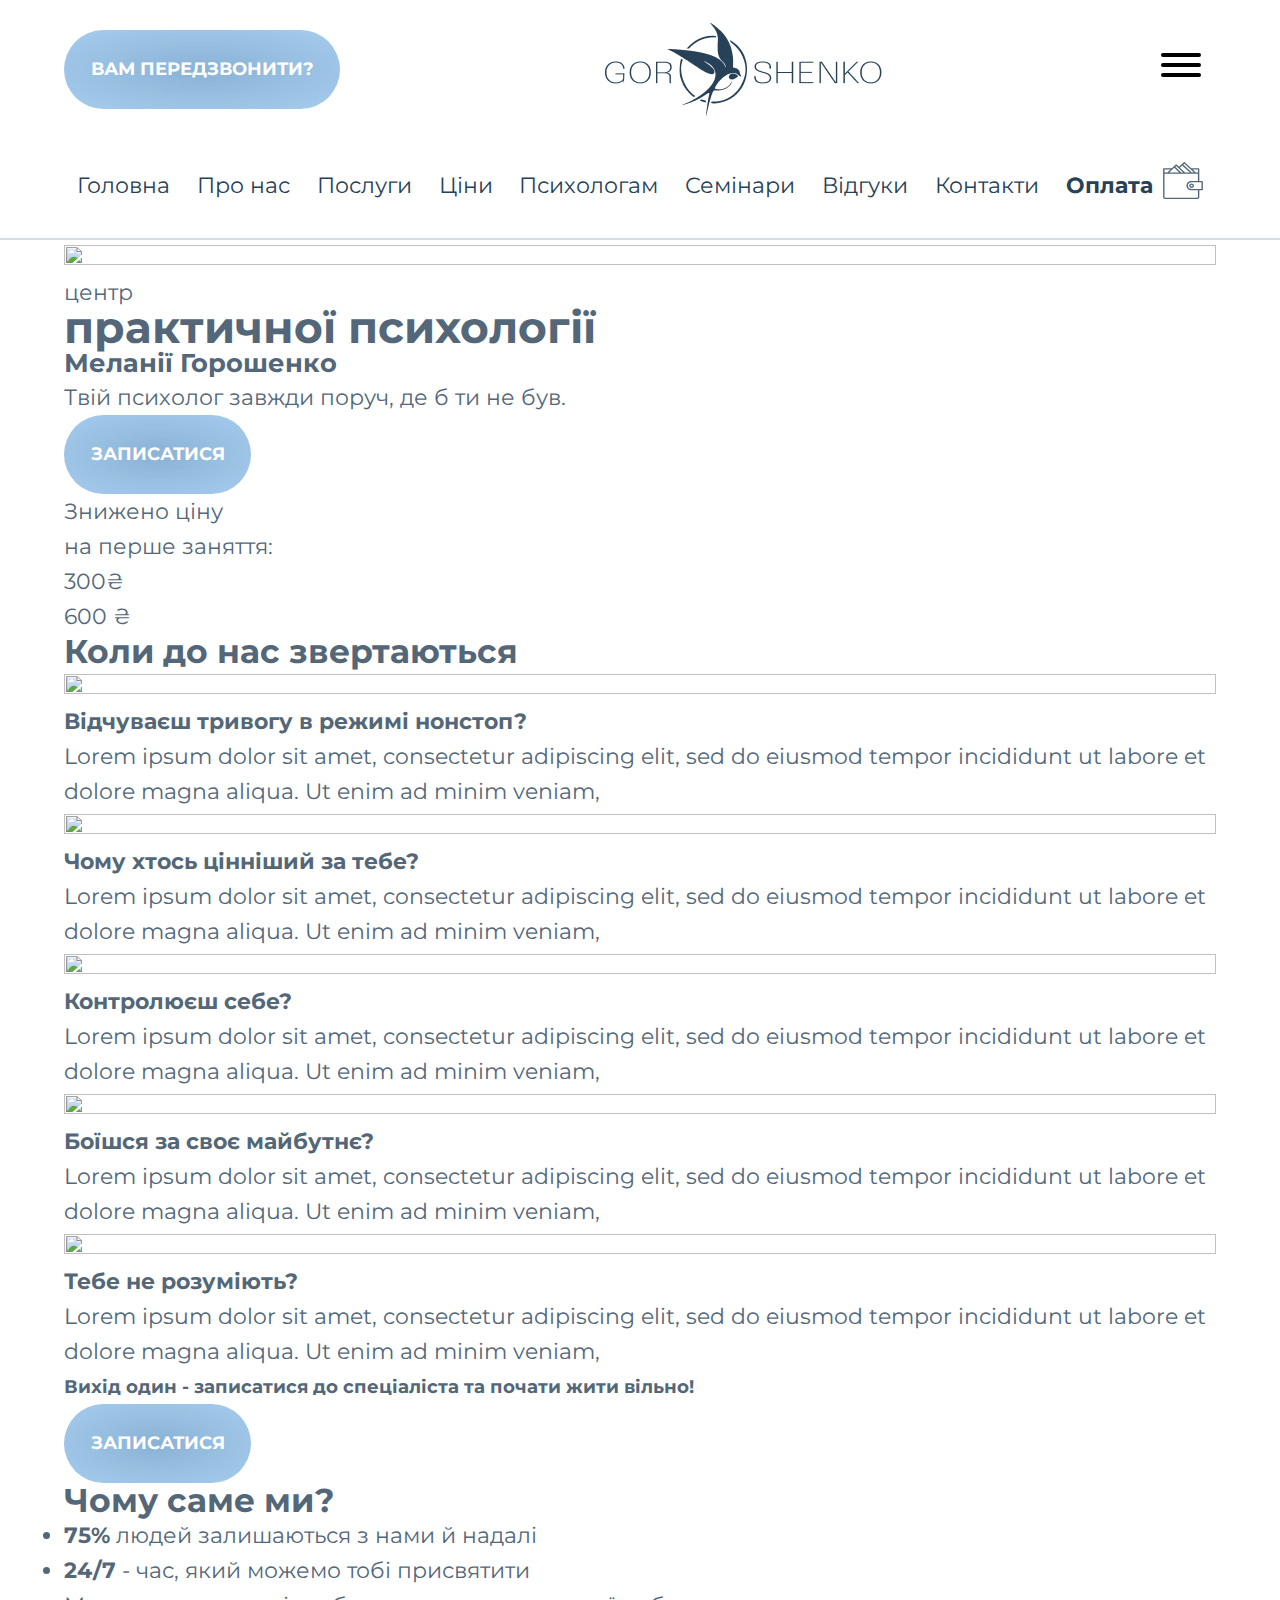
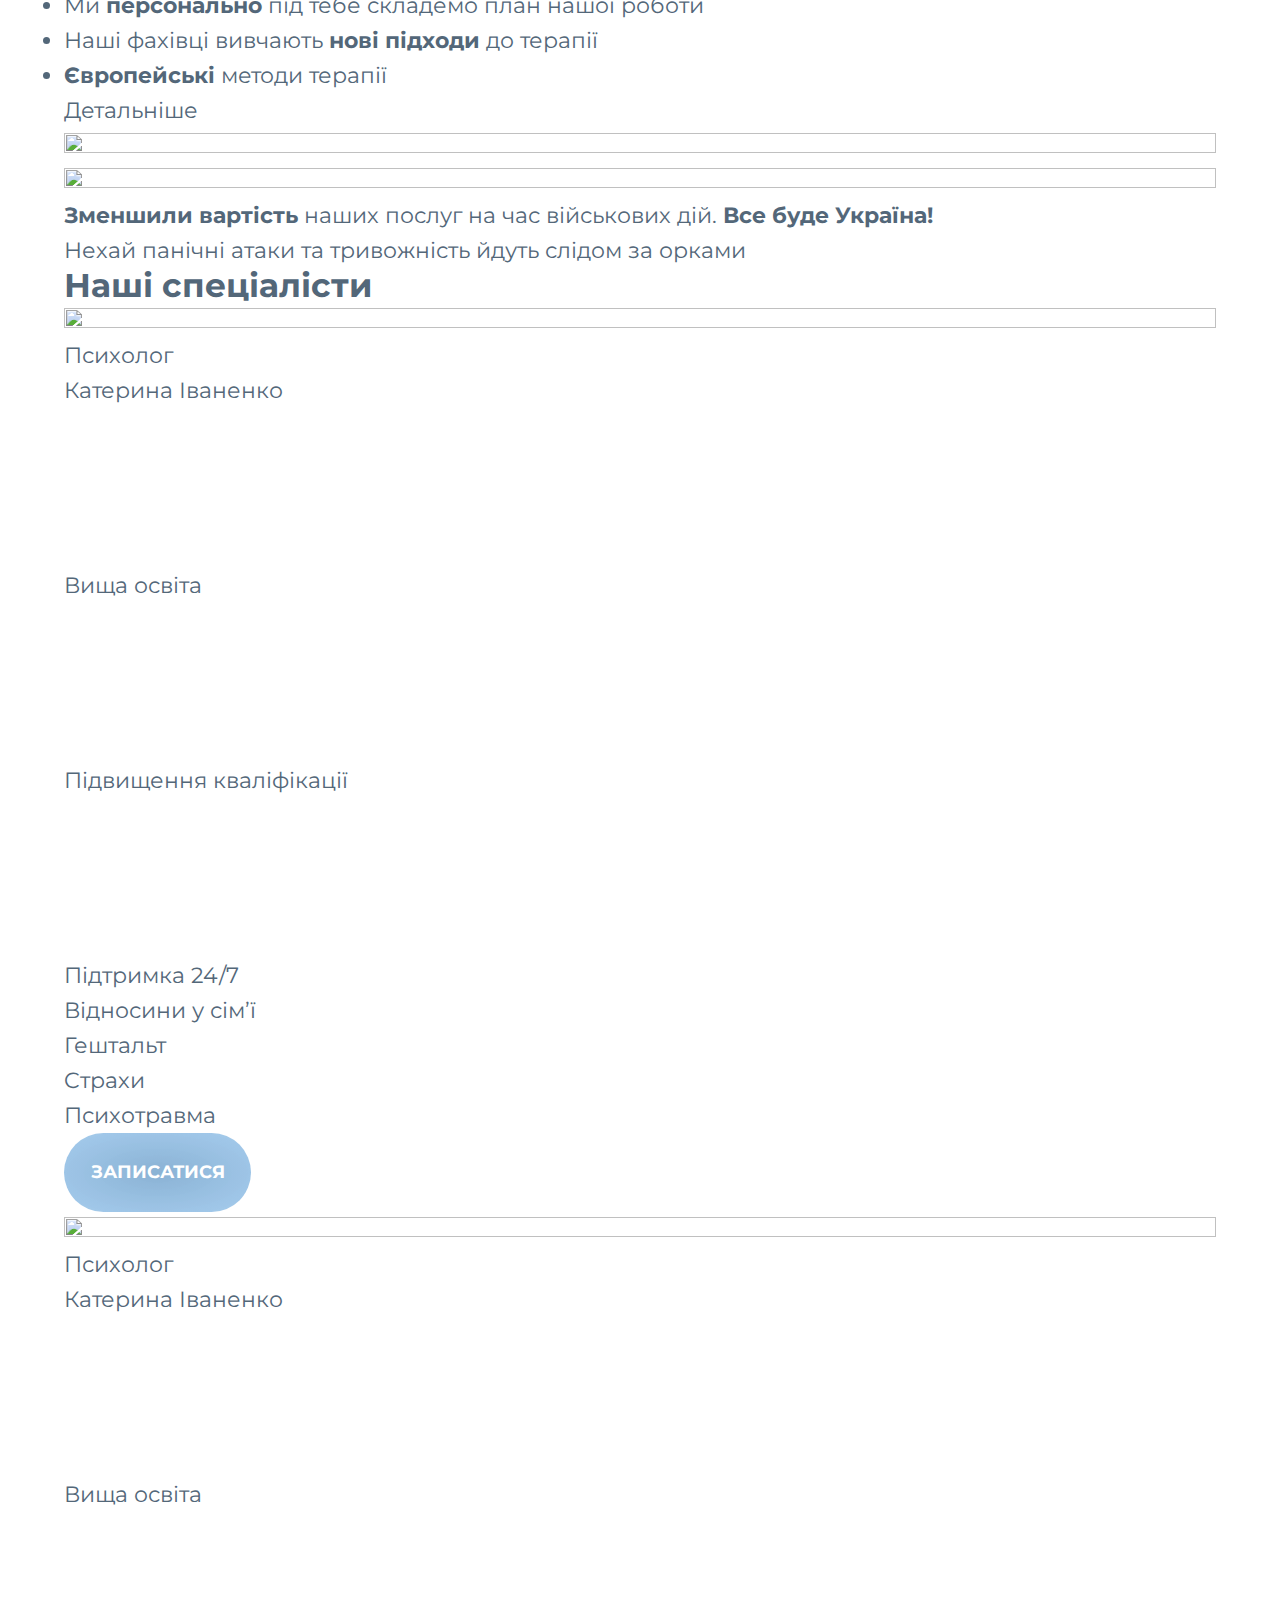
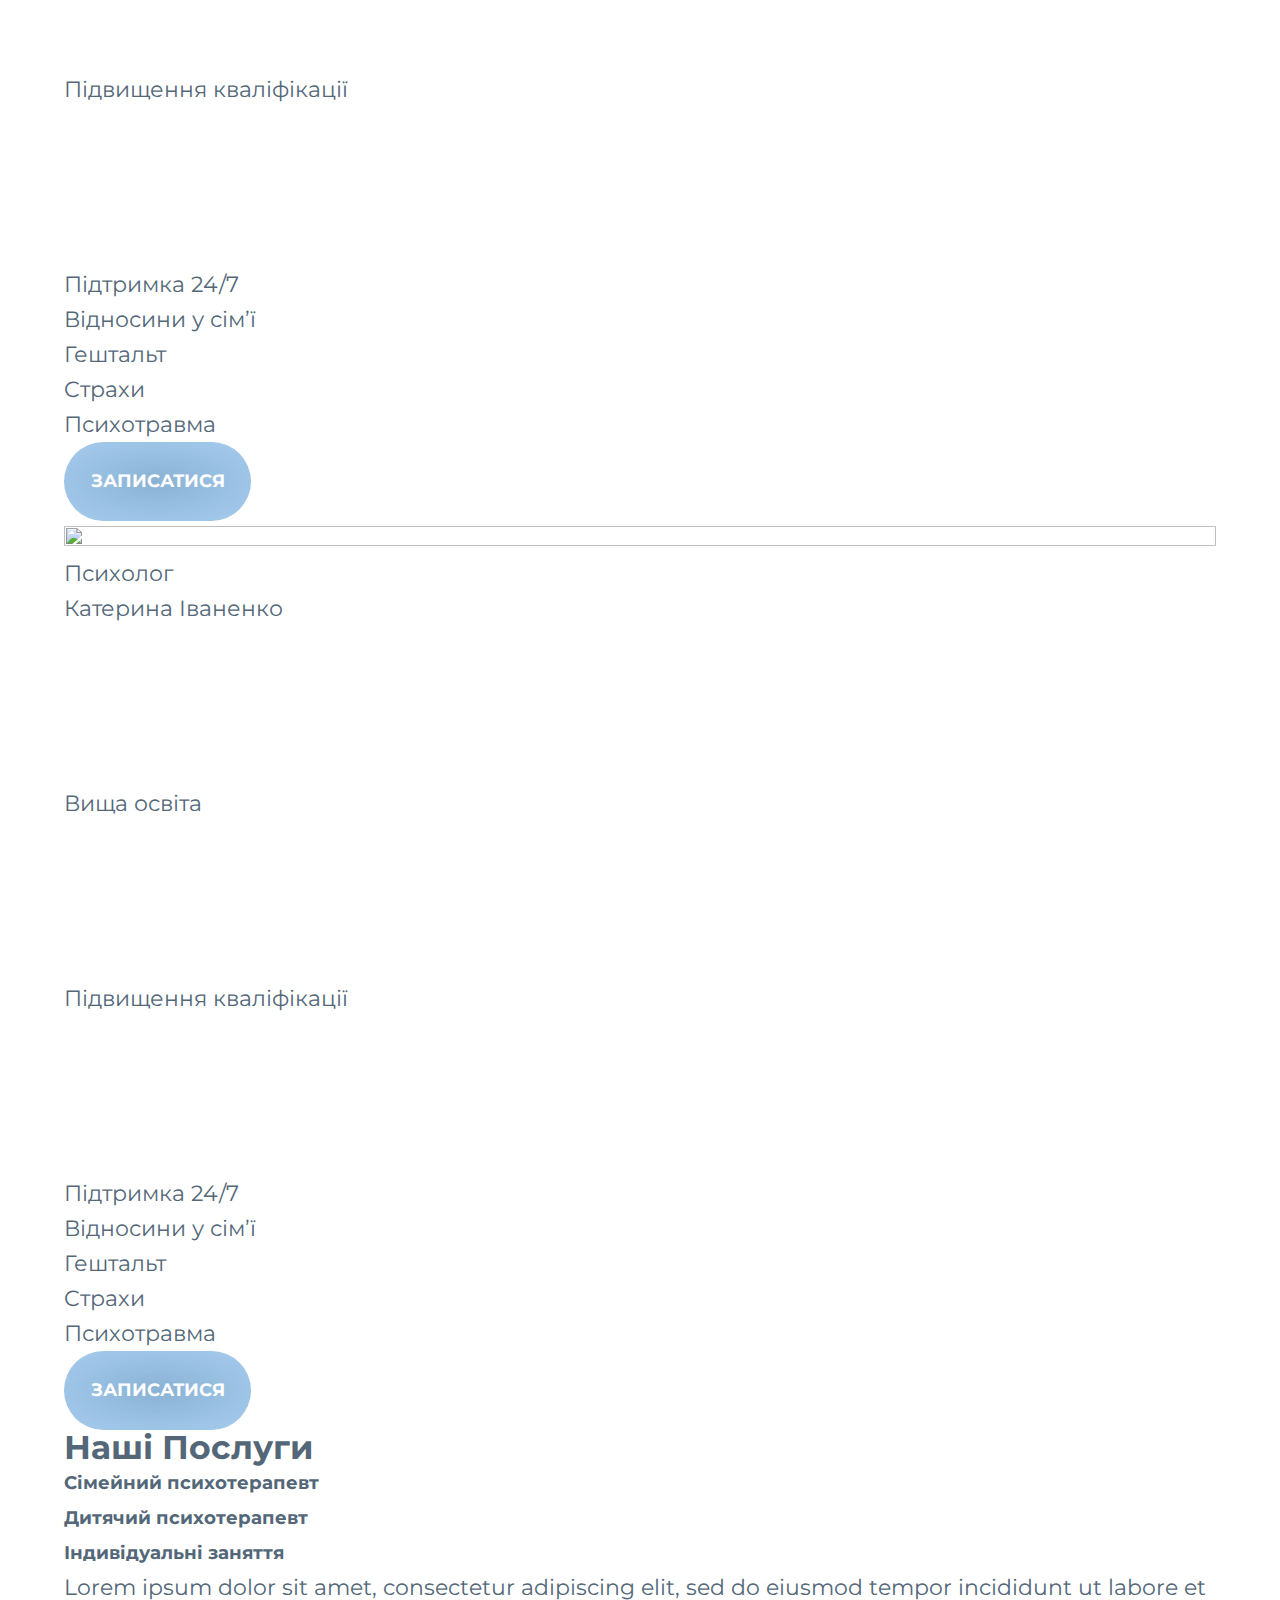
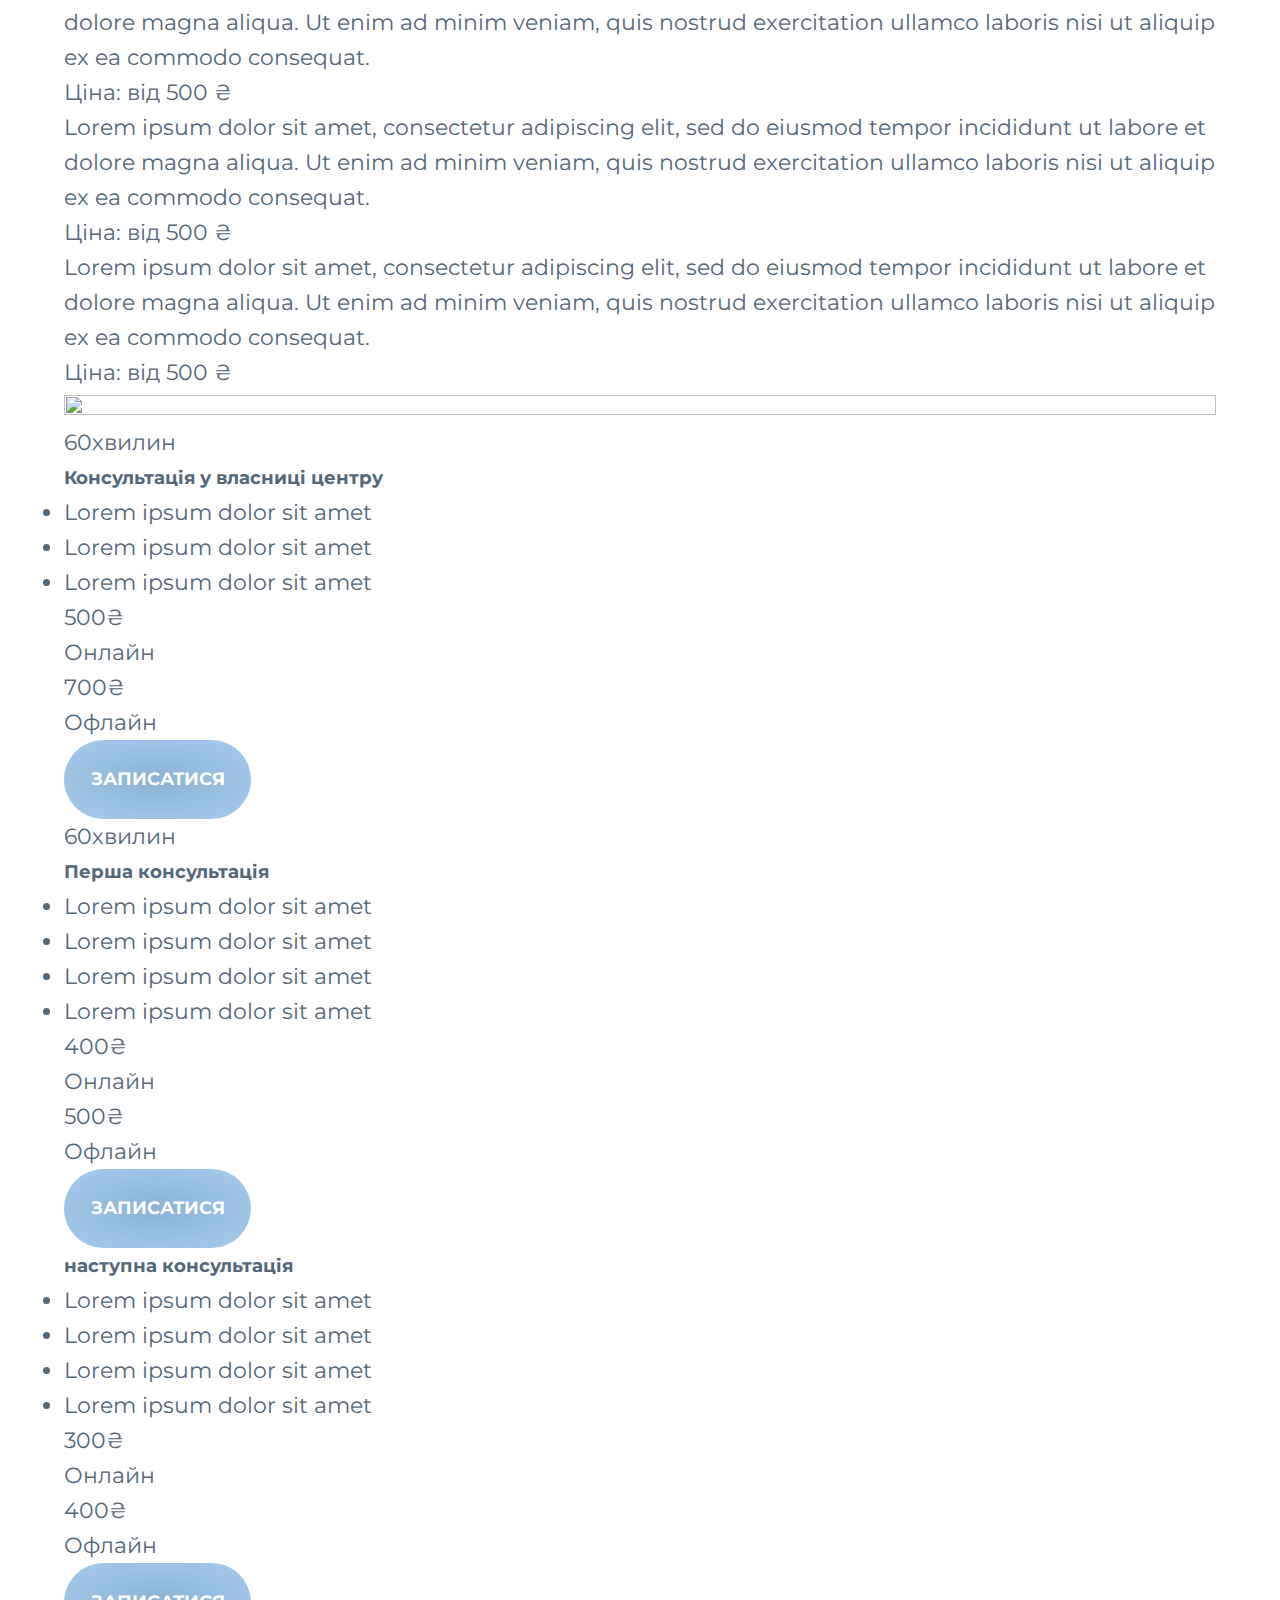
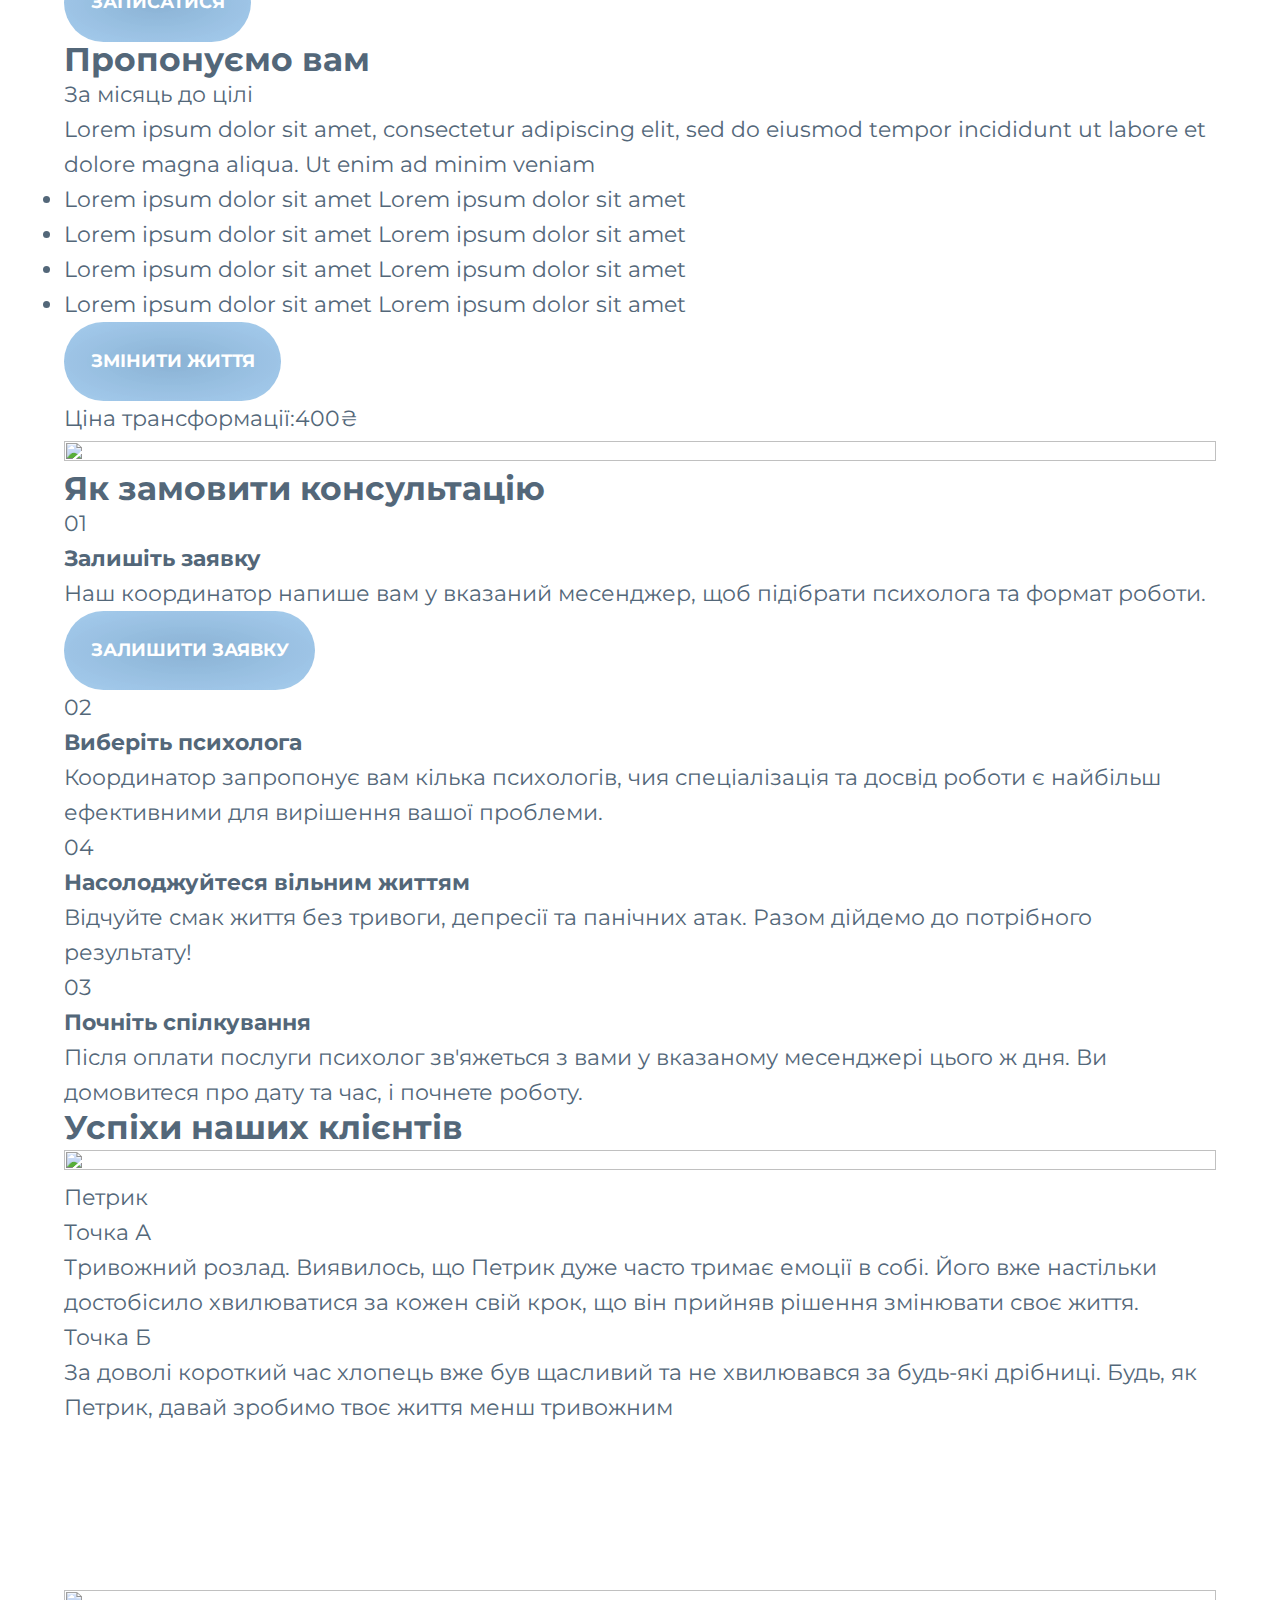
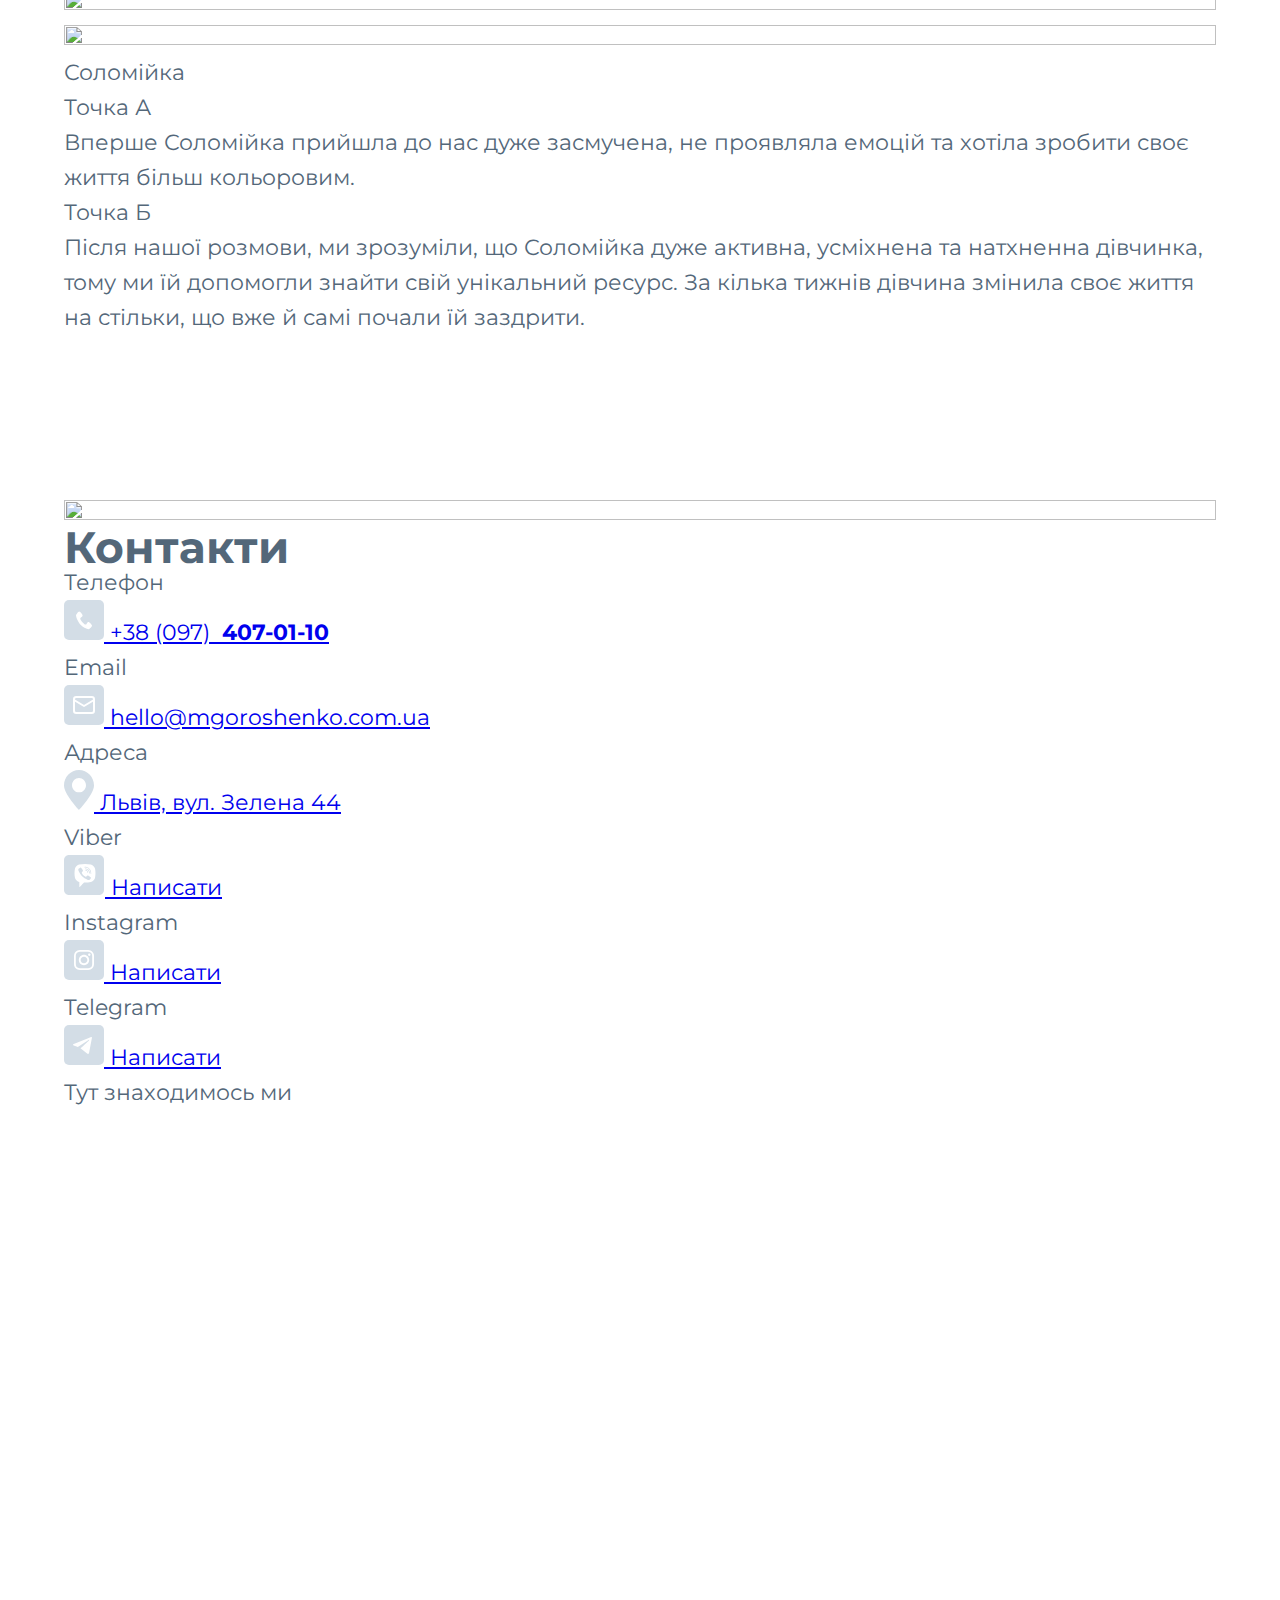
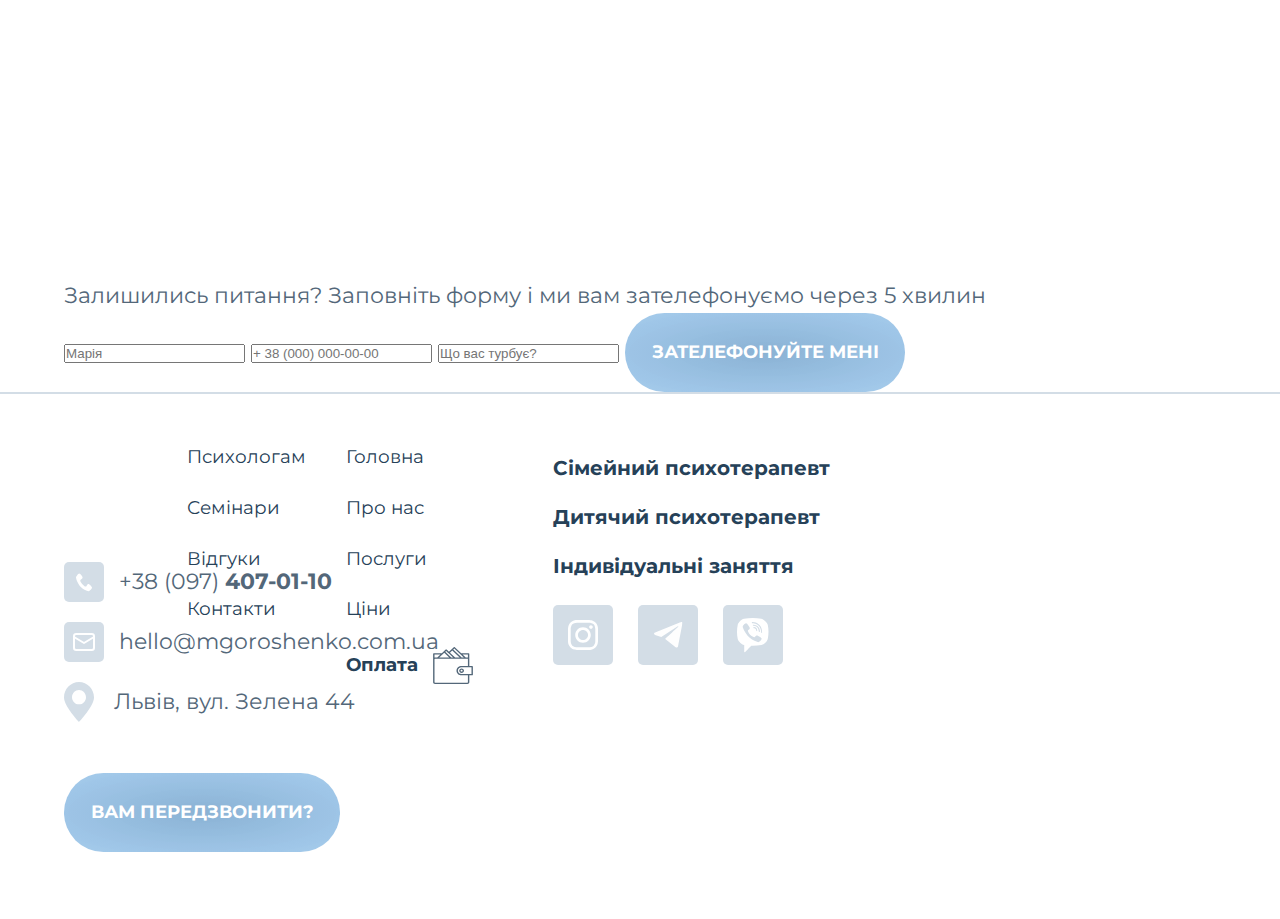
==== commit acfe27c5: "HTML markup DONE" ====
--- a/index.html
+++ b/index.html
@@ -263,338 +263,620 @@
         </section>
 
         <section id="why_we">
-
-            <h2>Чому саме ми?</h2>
-
-            <div class="why_we_list_wrap">
-
-                <div class="our_lists_wrap">
-                    <ul>
-                        <li><b>75%</b> людей залишаються з нами й надалі</li>
-                        <li><b>24/7</b> - час, який можемо тобі присвятити</li>
-                        <li>Ми <b>персонально</b> під тебе складемо план нашої роботи</li>
-                        <li>Наші фахівці вивчають <b>нові підходи</b> до терапії</li>
-                        <li><b>Європейські</b> методи терапії</li>
-                    </ul>
-                    <p>Детальніше</p>
+            <div class="container">
+            
+                <h2>Чому саме ми?</h2>
+
+                <div class="why_we_list_wrap">
+
+                    <div class="our_lists_wrap">
+                        <ul>
+                            <li><b>75%</b> людей залишаються з нами й надалі</li>
+                            <li><b>24/7</b> - час, який можемо тобі присвятити</li>
+                            <li>Ми <b>персонально</b> під тебе складемо план нашої роботи</li>
+                            <li>Наші фахівці вивчають <b>нові підходи</b> до терапії</li>
+                            <li><b>Європейські</b> методи терапії</li>
+                        </ul>
+                        <p>Детальніше</p>
+
+                        <div class="wrap_img">
+                            <img src="" alt="">
+                        </div>
+
+                    </div>
+
+                    <div class="interesting_offer">
+                        
+                        <div class="wrap_img">
+                            <img src="" alt="">
+                        </div>
+
+                        <div class="interesting_offer_text_wrap">
+                            <p><b>Зменшили вартість</b> наших послуг на час військових дій. <b>Все буде Україна!</b></p>
+                            <p>Нехай панічні атаки та тривожність йдуть слідом за орками</p>
+                        </div>
+                        
+                    </div>
+
+                </div>
+            </div>
+        </section>
+
+        <section id="specialists">
+            <div class="container">
+
+                <h2>Наші спеціалісти</h2>
+
+                <div class="slider_specialists">
+
+                    <div class="slider_specialists_item">
+
+                        <div class="wrap_img">
+                            <img src="" alt="">
+                        </div>
+
+                        <p>Психолог</p>
+
+                        <p>Катерина Іваненко</p>
+
+                        <div class="spec_about_wrap">
+                            <svg>
+
+                            </svg>
+                            <p>Вища освіта</p>
+                        </div>
+                        <div class="spec_about_wrap">
+                            <svg>
+
+                            </svg>
+                            <p>Підвищення кваліфікації</p>
+                        </div>
+                        <div class="spec_about_wrap">
+                            <svg>
+
+                            </svg>
+                            <p>Підтримка 24/7</p>
+                        </div>
+
+                        <div class="meta_names_wrap">
+
+                            <div class="meta_names_top_wrap">
+                                <p>Відносини у сім’ї</p>
+                                <p>Гештальт</p>
+                            </div>
+
+                            <div class="meta_names_bottom_wrap">
+                                <p>Cтрахи</p>
+                                <p>Психотравма</p>
+                            </div>
+
+                        </div>
+
+                        <button type="button" class="btn">Записатися</button>
+
+                    </div>
+
+                    <div class="slider_specialists_item">
+
+                        <div class="wrap_img">
+                            <img src="" alt="">
+                        </div>
+
+                        <p>Психолог</p>
+
+                        <p>Катерина Іваненко</p>
+
+                        <div class="spec_about_wrap">
+                            <svg>
+
+                            </svg>
+                            <p>Вища освіта</p>
+                        </div>
+                        <div class="spec_about_wrap">
+                            <svg>
+
+                            </svg>
+                            <p>Підвищення кваліфікації</p>
+                        </div>
+                        <div class="spec_about_wrap">
+                            <svg>
+
+                            </svg>
+                            <p>Підтримка 24/7</p>
+                        </div>
+
+                        <div class="meta_names_wrap">
+
+                            <div class="meta_names_top_wrap">
+                                <p>Відносини у сім’ї</p>
+                                <p>Гештальт</p>
+                            </div>
+
+                            <div class="meta_names_bottom_wrap">
+                                <p>Cтрахи</p>
+                                <p>Психотравма</p>
+                            </div>
+
+                        </div>
+
+                        <button type="button" class="btn">Записатися</button>
+
+                    </div>
+
+                    <div class="slider_specialists_item">
+
+                        <div class="wrap_img">
+                            <img src="" alt="">
+                        </div>
+
+                        <p>Психолог</p>
+
+                        <p>Катерина Іваненко</p>
+
+                        <div class="spec_about_wrap">
+                            <svg>
+
+                            </svg>
+                            <p>Вища освіта</p>
+                        </div>
+                        <div class="spec_about_wrap">
+                            <svg>
+
+                            </svg>
+                            <p>Підвищення кваліфікації</p>
+                        </div>
+                        <div class="spec_about_wrap">
+                            <svg>
+
+                            </svg>
+                            <p>Підтримка 24/7</p>
+                        </div>
+
+                        <div class="meta_names_wrap">
+
+                            <div class="meta_names_top_wrap">
+                                <p>Відносини у сім’ї</p>
+                                <p>Гештальт</p>
+                            </div>
+
+                            <div class="meta_names_bottom_wrap">
+                                <p>Cтрахи</p>
+                                <p>Психотравма</p>
+                            </div>
+
+                        </div>
+
+                        <button type="button" class="btn">Записатися</button>
+
+                    </div>
+
+                </div>
+            </div>
+        </section>
+
+
+        <section id="our_services">
+
+            <div class="container">
+
+
+                <h2>Наші Послуги</h2>
+
+                <div class="accordion_services_wrap">
+
+                    <div class="accordion_services">
+                        <div class="accordion_services_tab">
+                            <h5>Сімейний психотерапевт</h5>
+                        </div>
+                        <div class="accordion_services_tab">
+                            <h5>Дитячий психотерапевт</h5>
+                        </div>
+                        <div class="accordion_services_tab">
+                            <h5>Індивідуальні заняття</h5>
+                        </div>
+                        
+                        <div class="accordion_services_info">
+                            <p>Lorem ipsum dolor sit amet, consectetur adipiscing elit, sed do eiusmod tempor incididunt ut labore et dolore magna aliqua. Ut enim ad minim veniam, quis nostrud exercitation ullamco laboris nisi ut aliquip ex ea commodo consequat.</p>
+                            <p><span>Ціна: </span>від <span>500 ₴</span></p>
+                        </div>
+                        
+                        <div class="accordion_services_info">
+                            <p>Lorem ipsum dolor sit amet, consectetur adipiscing elit, sed do eiusmod tempor incididunt ut labore et dolore magna aliqua. Ut enim ad minim veniam, quis nostrud exercitation ullamco laboris nisi ut aliquip ex ea commodo consequat.</p>
+                            <p><span>Ціна: </span>від <span>500 ₴</span></p>
+                        </div>
+                        
+                        <div class="accordion_services_info">
+                            <p>Lorem ipsum dolor sit amet, consectetur adipiscing elit, sed do eiusmod tempor incididunt ut labore et dolore magna aliqua. Ut enim ad minim veniam, quis nostrud exercitation ullamco laboris nisi ut aliquip ex ea commodo consequat.</p>
+                            <p><span>Ціна: </span>від <span>500 ₴</span></p>
+                        </div>
+
+                    </div>
 
                     <div class="wrap_img">
                         <img src="" alt="">
                     </div>
 
                 </div>
-
-                <div class="interesting_offer">
+            </div>
+
+        </section>
+
+        <section id="our_prices">
+            <div class="container">
+
+                <div class="our_prices_slider">
+
+                    <div class="our_prices_slider_item">
+
+                        <p>60хвилин</p>
+                        
+                        <h5>Консультація у власниці центру</h5>
+        
+                        <ul>
+                            <li>Lorem ipsum dolor sit amet</li>
+                            <li>Lorem ipsum dolor sit amet</li>
+                            <li>Lorem ipsum dolor sit amet</li>
+                        </ul>
+        
+                        <div class="slider_prices_wrap">
+                            <div class="slider_prices_top_wrap">
+                                <p>500₴</p>
+                                <p>Онлайн</p>
+                            </div>
+                            <div class="slider_prices_bottom_wrap">
+                                <p>700₴</p>
+                                <p>Офлайн</p>
+                            </div>
+                        </div>
+        
+                        <button type="button" class="btn">Записатися</button>
+
+                    </div>
+
+                    <div class="our_prices_slider_item">
+
+                        <p>60хвилин</p>
+                        
+                        <h5>Перша <span>консультація</span></h5>
+        
+                        <ul>
+                            <li>Lorem ipsum dolor sit amet</li>
+                            <li>Lorem ipsum dolor sit amet</li>
+                            <li>Lorem ipsum dolor sit amet</li>
+                            <li>Lorem ipsum dolor sit amet</li>
+                        </ul>
+        
+                        <div class="slider_prices_wrap">
+                            <div class="slider_prices_top_wrap">
+                                <p>400₴</p>
+                                <p>Онлайн</p>
+                            </div>
+                            <div class="slider_prices_bottom_wrap">
+                                <p>500₴</p>
+                                <p>Офлайн</p>
+                            </div>
+                        </div>
+        
+                        <button type="button" class="btn">Записатися</button>
+
+                    </div>
+
+                    <div class="our_prices_slider_item">
+                        
+                        <h5>наступна <span>консультація</span></h5>
+        
+                        <ul>
+                            <li>Lorem ipsum dolor sit amet</li>
+                            <li>Lorem ipsum dolor sit amet</li>
+                            <li>Lorem ipsum dolor sit amet</li>
+                            <li>Lorem ipsum dolor sit amet</li>
+                        </ul>
+        
+                        <div class="slider_prices_wrap">
+                            <div class="slider_prices_top_wrap">
+                                <p>300₴</p>
+                                <p>Онлайн</p>
+                            </div>
+                            <div class="slider_prices_bottom_wrap">
+                                <p>400₴</p>
+                                <p>Офлайн</p>
+                            </div>
+                        </div>
+        
+                        <button type="button" class="btn">Записатися</button>
+
+                    </div>
+
+
+                </div>
+            </div>
+
+        </section>
+
+
+        <section id="we_offer_you">
+            <div class="container">
+
+                <h2>Пропонуємо вам</h2>
+
+                <div class="offer_wrap">
+                    <div class="offer_left_wrap">
+                        <p>За місяць до цілі</p>
+                        <p>Lorem ipsum dolor sit amet, consectetur adipiscing elit, sed do eiusmod tempor incididunt ut labore et dolore magna aliqua. Ut enim ad minim veniam</p>
+                        <ul>
+                            <li>Lorem ipsum dolor sit amet Lorem ipsum dolor sit amet</li>
+                            <li>Lorem ipsum dolor sit amet Lorem ipsum dolor sit amet</li>
+                            <li>Lorem ipsum dolor sit amet Lorem ipsum dolor sit amet</li>
+                            <li>Lorem ipsum dolor sit amet Lorem ipsum dolor sit amet</li>
+                        </ul>
+                        <div class="change_life_wrap">
+                            <button type="button" class="btn">Змінити життя</button>
+                            <p>Ціна трансформації:<span>400₴</span></p>
+                        </div>
+                    </div>
+
+                    <div class="offer_right_wrap">
+                        <div class="wrap_img">
+                            <img src="" alt="">
+                        </div>
+                    </div>
+
+                </div>
+            </div>
+
+        </section>
+
+
+        <section id="order_consultation">
+
+            <div class="container">
+
+                <h2>Як замовити консультацію</h2>
+
+                <div class="consultation_item_wrap">
+                    <p>01</p>
+                    <h4>Залишіть заявку</h4>
+                    <p>Наш координатор напише вам у вказаний месенджер, щоб підібрати психолога та формат роботи.</p>
+                    <button type="button" class="btn">Залишити заявку</button>
+                </div> 
+
+                <div class="consultation_item_wrap">
+                    <p>02</p>
+                    <h4>Виберіть психолога</h4>
+                    <p>Координатор запропонує вам кілька психологів, чия спеціалізація та досвід роботи є найбільш ефективними для вирішення вашої проблеми.</p>
+                </div> 
+
+                <div class="consultation_item_wrap">
+                    <p>04</p>
+                    <h4>Насолоджуйтеся вільним життям</h4>
+                    <p>Відчуйте смак життя без тривоги, депресії та панічних атак. Разом дійдемо до потрібного результату!</p>
+                </div>
+
+                <div class="consultation_item_wrap">
+                    <p>03</p>
+                    <h4>Почніть спілкування</h4>
+                    <p>Після оплати послуги психолог зв'яжеться з вами у вказаному месенджері цього ж дня. Ви домовитеся про дату та час, і почнете роботу.</p>
+                </div> 
+
+            </div>
+
+        </section>
+
+
+        <section id="clients_successes">
+
+            <div class="container">
+
+                <h2>Успіхи наших клієнтів</h2>
+
+                <div class="clients_successes_item">
                     
                     <div class="wrap_img">
                         <img src="" alt="">
                     </div>
 
-                    <div class="interesting_offer_text_wrap">
-                        <p><b>Зменшили вартість</b> наших послуг на час військових дій. <b>Все буде Україна!</b></p>
-                        <p>Нехай панічні атаки та тривожність йдуть слідом за орками</p>
+                    <div class="clients_successes_text_wrap">
+
+                        <p>Петрик</p>
+
+                        <p>Точка <span>А</span></p>
+
+                        <div class="clients_successes_text">
+                            <p>Тривожний розлад. Виявилось, що Петрик дуже часто тримає емоції в собі. Його вже настільки достобісило хвилюватися за кожен свій крок, що він прийняв рішення змінювати своє життя.</p>
+                        </div>
+
+                        <p>Точка <span>Б</span></p>
+
+                        <div class="clients_successes_text">
+                            <p>За доволі короткий час хлопець вже був щасливий та  не хвилювався за будь-які дрібниці. Будь, як Петрик, давай зробимо твоє життя менш тривожним</p> 
+                        </div>
+
+                    </div>
+
+                    <div class="clients_successes_marker">
+                        <svg></svg>
+                        <svg></svg>
                     </div>
                     
-                </div>
-
-            </div>
-
-        </section>
-
-        <section id="specialists">
-
-            <h2>Наші спеціалісти</h2>
-
-            <div class="slider_specialists">
-
-                <div class="slider_specialists_item">
-
                     <div class="wrap_img">
                         <img src="" alt="">
                     </div>
 
-                    <p>Психолог</p>
-
-                    <p>Катерина Іваненко</p>
-
-                    <div class="spec_about_wrap">
-                        <svg>
-
-                        </svg>
-                        <p>Вища освіта</p>
-                    </div>
-                    <div class="spec_about_wrap">
-                        <svg>
-
-                        </svg>
-                        <p>Підвищення кваліфікації</p>
-                    </div>
-                    <div class="spec_about_wrap">
-                        <svg>
-
-                        </svg>
-                        <p>Підтримка 24/7</p>
-                    </div>
-
-                    <div class="meta_names_wrap">
-
-                        <div class="meta_names_top_wrap">
-                            <p>Відносини у сім’ї</p>
-                            <p>Гештальт</p>
-                        </div>
-
-                        <div class="meta_names_bottom_wrap">
-                            <p>Cтрахи</p>
-                            <p>Психотравма</p>
-                        </div>
-
-                    </div>
-
-                    <button type="button" class="btn">Записатися</button>
-
-                </div>
-
-                <div class="slider_specialists_item">
-
+                </div>
+
+                <div class="clients_successes_item">
+                    
                     <div class="wrap_img">
                         <img src="" alt="">
                     </div>
 
-                    <p>Психолог</p>
-
-                    <p>Катерина Іваненко</p>
-
-                    <div class="spec_about_wrap">
-                        <svg>
-
-                        </svg>
-                        <p>Вища освіта</p>
-                    </div>
-                    <div class="spec_about_wrap">
-                        <svg>
-
-                        </svg>
-                        <p>Підвищення кваліфікації</p>
-                    </div>
-                    <div class="spec_about_wrap">
-                        <svg>
-
-                        </svg>
-                        <p>Підтримка 24/7</p>
-                    </div>
-
-                    <div class="meta_names_wrap">
-
-                        <div class="meta_names_top_wrap">
-                            <p>Відносини у сім’ї</p>
-                            <p>Гештальт</p>
-                        </div>
-
-                        <div class="meta_names_bottom_wrap">
-                            <p>Cтрахи</p>
-                            <p>Психотравма</p>
-                        </div>
-
-                    </div>
-
-                    <button type="button" class="btn">Записатися</button>
-
-                </div>
-
-                <div class="slider_specialists_item">
-
+                    <div class="clients_successes_text_wrap">
+
+                        <p>Соломійка</p>
+
+                        <p>Точка <span>А</span></p>
+
+                        <div class="clients_successes_text">
+                            <p>Вперше Соломійка прийшла до нас дуже засмучена, не проявляла емоцій та хотіла зробити своє життя більш кольоровим.</p>
+                        </div>
+
+                        <p>Точка <span>Б</span></p>
+
+                        <div class="clients_successes_text">
+                            <p>Після нашої розмови, ми зрозуміли, що Соломійка дуже активна, усміхнена та натхненна дівчинка, тому ми їй допомогли знайти свій унікальний ресурс. За кілька тижнів дівчина змінила своє життя на стільки, що вже й самі почали їй заздрити.</p> 
+                        </div>
+
+                    </div>
+
+                    <div class="clients_successes_marker">
+                        <svg></svg>
+                        <svg></svg>
+                    </div>
+                    
                     <div class="wrap_img">
                         <img src="" alt="">
                     </div>
-
-                    <p>Психолог</p>
-
-                    <p>Катерина Іваненко</p>
-
-                    <div class="spec_about_wrap">
-                        <svg>
-
-                        </svg>
-                        <p>Вища освіта</p>
-                    </div>
-                    <div class="spec_about_wrap">
-                        <svg>
-
-                        </svg>
-                        <p>Підвищення кваліфікації</p>
-                    </div>
-                    <div class="spec_about_wrap">
-                        <svg>
-
-                        </svg>
-                        <p>Підтримка 24/7</p>
-                    </div>
-
-                    <div class="meta_names_wrap">
-
-                        <div class="meta_names_top_wrap">
-                            <p>Відносини у сім’ї</p>
-                            <p>Гештальт</p>
-                        </div>
-
-                        <div class="meta_names_bottom_wrap">
-                            <p>Cтрахи</p>
-                            <p>Психотравма</p>
-                        </div>
-
-                    </div>
-
-                    <button type="button" class="btn">Записатися</button>
-
-                </div>
-
+                    
+                </div>
+            
             </div>
 
         </section>
-
-
-        <section id="our_services">
-
-            <h2>Наші Послуги</h2>
-
-            <div class="accordion_services_wrap">
-
-                <div class="accordion_services">
-                    <div class="accordion_services_tab">
-                        <h5>Сімейний психотерапевт</h5>
-                    </div>
-                    <div class="accordion_services_tab">
-                        <h5>Дитячий психотерапевт</h5>
-                    </div>
-                    <div class="accordion_services_tab">
-                        <h5>Індивідуальні заняття</h5>
-                    </div>
+        
+
+        <!-- Під питанням ця секція ???????????????????????????????????????????? -->
+        <!-- <section id="our_reviews">
+
+            <div class="container">
+                <div class="slider">
+                    <img src="" alt="">
+                </div>
+            </div>
+
+        </section> -->
+
+        <section id="our_contacts">
+            <div class="container">
+
+                <h1>Контакти</h1>
+
+                <div class="contacts_section_wrap">
+
+                    <div class="contacts_wrap">
+                        <div class="cont_left_wrap">
+                            <div>
+                                <p>Телефон</p>
+                                <a class="contacts_icons" href="tel:+380974070110">
+                                    <svg class="icon_contacts" width="40" height="40" viewbox="0 0 40 40" fill="#D3DDE6" xmlns="http://www.w3.org/2000/svg">
+                                        <rect width="40" height="40" rx="5"/>
+                                        <path d="M23.7333 22.1427C22.6667 23.3232 22.6667 24.5037 21.6 24.5037C20.5333 24.5037 19.4667 23.3232 18.4 22.1427C17.3333 20.9622 16.2667 19.7817 16.2667 18.6012C16.2667 17.4207 17.3333 17.4207 18.4 16.2402C19.4667 15.0597 16.2667 11.5182 15.2 11.5182C14.1333 11.5182 12 15.0597 12 15.0597C12 17.4207 14.192 22.2076 16.2667 24.5037C18.3413 26.7998 22.6667 29.2257 24.8 29.2257C24.8 29.2257 28 26.8647 28 25.6842C28 24.5037 24.8 20.9622 23.7333 22.1427Z" fill="white"/>
+                                    </svg>
+                                    +38 (097) <b>&nbsp;407-01-10</b>
+                                </a>
+                            </div>
+                            <div class="mail">
+                                <p>Email</p>
+                                <a class="contacts_icons" href="mailto:hello@mgoroshenko.com.ua" rel="nofollow, noreferrer" target="_blank">
+                                    <svg class="icon_contacts" width="40" height="40" viewbox="0 0 40 40" fill="#D3DDE6" xmlns="http://www.w3.org/2000/svg">
+                                        <rect y="0.00012207" width="40" height="40" rx="5"/>
+                                        <path d="M27.7778 12.0001H12.2222C10.9949 12.0001 10 13.0235 10 14.2858V25.7144C10 26.9768 10.9949 28.0001 12.2222 28.0001H27.7778C29.0051 28.0001 30 26.9768 30 25.7144V14.2858C30 13.0235 29.0051 12.0001 27.7778 12.0001Z" stroke="white" stroke-width="2" stroke-linecap="round" stroke-linejoin="round"/>
+                                        <path d="M10 15.0001L20 21.0001L30 15.0001" stroke="white" stroke-width="2" stroke-linecap="round" stroke-linejoin="round"/>
+                                    </svg>
+                                    hello@mgoroshenko.com.ua
+                                </a>
+                            </div>
+                            <div class="address">
+                                <p>Адреса</p>
+                                <a class="contacts_icons" href="https://goo.gl/maps/p1smwKevMyWX4RhLA" rel="nofollow, noreferrer" target="_blank">
+                                    <svg class="icon_contacts" width="30" height="40" viewbox="0 0 30 40" fill="#D3DDE6" xmlns="http://www.w3.org/2000/svg">
+                                        <path d="M30 15.4545C30 6.89394 23.3088 0 15 0C6.69118 0 0 6.89394 0 15.4545C0 24.0152 15 40 15 40C15 40 30 24.0152 30 15.4545ZM8.0147 15.1515C8.0147 11.2121 11.1765 7.95455 15 7.95455C18.8235 7.95455 21.9853 11.1364 21.9853 15.1515C21.9853 19.0909 18.8971 22.3485 15 22.3485C11.1765 22.3485 8.0147 19.0909 8.0147 15.1515Z"/>
+                                    </svg>
+                                    Львів, вул. Зелена 44
+                                </a>
+                            </div>
+                        </div>
+                        <div class="cont_right_wrap">
+                            <div class="viber">
+                                <p>Viber</p>
+                                <a class="contacts_icons" itemprop="url" href="https://www.viber.com/" rel="nofollow, noreferrer" target="_blank" title="Viber">
+                                    <svg class="icon_contacts" width="41" height="40" viewbox="0 0 41 40" fill="#D3DDE6" xmlns="http://www.w3.org/2000/svg">
+                                        <path d="M0 5C0 2.23858 2.23858 0 5 0H35C37.7614 0 40 2.23858 40 5V35C40 37.7614 37.7614 40 35 40H5C2.23858 40 0 37.7614 0 35V5Z"/>
+                                        <path d="M26.7539 9.54591C22.9424 8.81803 18.9843 8.81803 15.1728 9.54591C13.4869 9.90986 11.3613 11.9479 10.9948 13.5493C10.3351 16.6792 10.3351 19.8819 10.9948 23.0118C11.4346 24.6131 13.5602 26.6512 15.1728 27.0152C15.2461 27.0152 15.3194 27.0879 15.3194 27.1607V31.7464C15.3194 31.9648 15.6126 32.1103 15.7592 31.892L17.9581 29.6355C17.9581 29.6355 19.7173 27.8158 20.0105 27.5247C20.0105 27.5247 20.0838 27.4519 20.1571 27.4519C22.356 27.5247 24.6283 27.3063 26.8272 26.9424C28.5131 26.5784 30.6387 24.5403 31.0052 22.939C31.6649 19.8091 31.6649 16.6064 31.0052 13.4765C30.5654 11.9479 28.4398 9.90986 26.7539 9.54591ZM26.8272 23.2302C26.4607 23.958 26.0209 24.5403 25.288 24.9043C25.0681 24.9771 24.8482 25.0499 24.6283 25.1227C24.3351 25.0499 24.1152 24.9771 23.8953 24.9043C21.5497 23.958 19.3508 22.6478 17.5916 20.7553C16.6387 19.6635 15.8325 18.4261 15.1728 17.1159C14.8796 16.4608 14.5864 15.8785 14.3665 15.2234C14.1466 14.6411 14.5131 14.0588 14.8796 13.6221C15.2461 13.1853 15.6859 12.8942 16.199 12.6758C16.5654 12.4575 16.9319 12.603 17.2251 12.8942C17.8115 13.6221 18.3979 14.35 18.8377 15.1506C19.1309 15.6601 19.0576 16.2425 18.5445 16.6064C18.3979 16.6792 18.3246 16.752 18.178 16.8976C18.1047 16.9703 17.9581 17.0431 17.8848 17.1887C17.7382 17.4071 17.7382 17.6254 17.8115 17.8438C18.3979 19.5179 19.4974 20.8281 21.1832 21.556C21.4764 21.7016 21.6963 21.7744 22.0628 21.7744C22.5759 21.7016 22.7958 21.1193 23.1623 20.8281C23.5288 20.537 23.9686 20.537 24.4084 20.7553C24.7749 20.9737 25.1414 21.2649 25.5811 21.556C25.9476 21.8472 26.3141 22.0655 26.6806 22.3567C26.9005 22.5023 26.9738 22.8662 26.8272 23.2302ZM23.7487 17.771C23.6021 17.771 23.6754 17.771 23.7487 17.771C23.4555 17.771 23.3822 17.6254 23.3089 17.4071C23.3089 17.2615 23.3089 17.0431 23.2356 16.8976C23.1623 16.6064 23.0157 16.3152 22.7225 16.0969C22.5759 16.0241 22.4293 15.9513 22.2827 15.8785C22.0628 15.8057 21.9162 15.8057 21.6963 15.8057C21.4764 15.7329 21.4031 15.5874 21.4031 15.369C21.4031 15.2234 21.623 15.0778 21.7696 15.0778C22.9424 15.1506 23.822 15.8057 23.9686 17.1887C23.9686 17.2615 23.9686 17.4071 23.9686 17.4799C23.9686 17.6254 23.8953 17.771 23.7487 17.771ZM23.0157 14.5683C22.6492 14.4227 22.2827 14.2772 21.8429 14.2044C21.6963 14.2044 21.4764 14.1316 21.3298 14.1316C21.1099 14.1316 20.9634 13.986 21.0366 13.7676C21.0366 13.5493 21.1832 13.4037 21.4031 13.4765C22.1361 13.5493 22.7958 13.6949 23.4555 13.986C24.7749 14.6411 25.5079 15.7329 25.7277 17.1887C25.7277 17.2615 25.7277 17.3343 25.7277 17.4071C25.7277 17.5526 25.7277 17.6982 25.7277 17.9166C25.7277 17.9894 25.7277 18.0622 25.7277 18.135C25.6545 18.4261 25.1414 18.4989 25.0681 18.135C25.0681 18.0622 24.9948 17.9166 24.9948 17.8438C24.9948 17.1887 24.8482 16.5336 24.555 15.9513C24.1152 15.2962 23.6021 14.8595 23.0157 14.5683ZM26.9738 18.9356C26.7539 18.9356 26.6073 18.7173 26.6073 18.4989C26.6073 18.0622 26.534 17.6254 26.4607 17.1887C26.1675 14.8595 24.2618 12.967 21.9895 12.603C21.623 12.5302 21.2565 12.5302 20.9634 12.4575C20.7435 12.4575 20.4503 12.4575 20.377 12.1663C20.3037 11.9479 20.5236 11.7296 20.7435 11.7296C20.8168 11.7296 20.8901 11.7296 20.8901 11.7296C23.8953 11.8024 21.0367 11.7296 20.8901 11.7296C23.9686 11.8024 26.534 13.8404 27.0471 16.8976C27.1204 17.4071 27.1937 17.9166 27.1937 18.4989C27.3403 18.7173 27.1937 18.9356 26.9738 18.9356Z" fill="white"/>
+                                    </svg>
+                                    Написати
+                                </a>
+                            </div>
+                            <div class="instagram">
+                                <p>Instagram</p>
+                                <a class="contacts_icons" itemprop="url" href="https://www.instagram.com/" rel="nofollow, noreferrer" target="_blank" title="Instagram">
+                                    <svg class="icon_contacts" width="40" height="40" viewbox="0 0 40 40" fill="#D3DDE6" xmlns="http://www.w3.org/2000/svg">
+                                        <rect width="40" height="40" rx="5"/>
+                                        <path d="M20 11.8072C22.6506 11.8072 23.0121 11.8072 24.0964 11.8072C25.0602 11.8072 25.5422 12.0482 25.9036 12.1687C26.3855 12.4096 26.747 12.5301 27.1084 12.8916C27.4699 13.253 27.7108 13.6145 27.8313 14.0964C27.9518 14.4578 28.0723 14.9398 28.1928 15.9036C28.1928 16.988 28.1928 17.2289 28.1928 20C28.1928 22.7711 28.1928 23.0121 28.1928 24.0964C28.1928 25.0602 27.9518 25.5422 27.8313 25.9036C27.5904 26.3855 27.4699 26.747 27.1084 27.1084C26.747 27.4699 26.3855 27.7108 25.9036 27.8313C25.5422 27.9518 25.0602 28.0723 24.0964 28.1928C23.0121 28.1928 22.7711 28.1928 20 28.1928C17.2289 28.1928 16.988 28.1928 15.9036 28.1928C14.9398 28.1928 14.4578 27.9518 14.0964 27.8313C13.6145 27.5904 13.253 27.4699 12.8916 27.1084C12.5301 26.747 12.2892 26.3855 12.1687 25.9036C12.0482 25.5422 11.9277 25.0602 11.8072 24.0964C11.8072 23.0121 11.8072 22.7711 11.8072 20C11.8072 17.2289 11.8072 16.988 11.8072 15.9036C11.8072 14.9398 12.0482 14.4578 12.1687 14.0964C12.4096 13.6145 12.5301 13.253 12.8916 12.8916C13.253 12.5301 13.6145 12.2892 14.0964 12.1687C14.4578 12.0482 14.9398 11.9277 15.9036 11.8072C16.988 11.8072 17.3494 11.8072 20 11.8072ZM20 10C17.2289 10 16.988 10 15.9036 10C14.8193 10 14.0964 10.241 13.494 10.4819C12.8916 10.7229 12.2892 11.0843 11.6867 11.6867C11.0843 12.2892 10.8434 12.7711 10.4819 13.494C10.241 14.0964 10.1205 14.8193 10 15.9036C10 16.988 10 17.3494 10 20C10 22.7711 10 23.0121 10 24.0964C10 25.1807 10.241 25.9036 10.4819 26.506C10.7229 27.1084 11.0843 27.7108 11.6867 28.3133C12.2892 28.9157 12.7711 29.1566 13.494 29.5181C14.0964 29.759 14.8193 29.8795 15.9036 30C16.988 30 17.3494 30 20 30C22.6506 30 23.0121 30 24.0964 30C25.1807 30 25.9036 29.759 26.506 29.5181C27.1084 29.2771 27.7108 28.9157 28.3133 28.3133C28.9157 27.7108 29.1566 27.2289 29.5181 26.506C29.759 25.9036 29.8795 25.1807 30 24.0964C30 23.0121 30 22.6506 30 20C30 17.3494 30 16.988 30 15.9036C30 14.8193 29.759 14.0964 29.5181 13.494C29.2771 12.8916 28.9157 12.2892 28.3133 11.6867C27.7108 11.0843 27.2289 10.8434 26.506 10.4819C25.9036 10.241 25.1807 10.1205 24.0964 10C23.0121 10 22.7711 10 20 10Z" fill="white"/>
+                                        <path d="M20 14.8193C17.1084 14.8193 14.8193 17.1084 14.8193 20C14.8193 22.8916 17.1084 25.1807 20 25.1807C22.8916 25.1807 25.1807 22.8916 25.1807 20C25.1807 17.1084 22.8916 14.8193 20 14.8193ZM20 23.3735C18.1928 23.3735 16.6265 21.9277 16.6265 20C16.6265 18.1928 18.0723 16.6265 20 16.6265C21.8072 16.6265 23.3735 18.0723 23.3735 20C23.3735 21.8072 21.8072 23.3735 20 23.3735Z" fill="white"/>
+                                        <path d="M25.3012 15.9036C25.9666 15.9036 26.506 15.3642 26.506 14.6988C26.506 14.0334 25.9666 13.494 25.3012 13.494C24.6358 13.494 24.0964 14.0334 24.0964 14.6988C24.0964 15.3642 24.6358 15.9036 25.3012 15.9036Z" fill="white"/>
+                                        </svg>
+                                    Написати
+                                    </a>
+                            </div>
+                            <div class="telegram">
+                                <p>Telegram</p>
+                                <a class="contacts_icons" itemprop="url" href="https://web.telegram.org/z/" rel="nofollow, noreferrer" target="_blank" title="Telegram">
+                                    <svg class="icon_contacts" width="40" height="40" viewbox="0 0 40 40" fill="#D3DDE6" xmlns="http://www.w3.org/2000/svg">
+                                        <rect width="40" height="40" rx="5"/>
+                                        <path d="M28 12.6022L24.9946 28.2923C24.9946 28.2923 24.5741 29.3801 23.4189 28.8584L16.4846 23.3526L16.4524 23.3364C17.3891 22.4654 24.6524 15.7027 24.9698 15.3961C25.4613 14.9214 25.1562 14.6387 24.5856 14.9974L13.8568 22.053L9.71764 20.6108C9.71764 20.6108 9.06626 20.3708 9.00359 19.8491C8.9401 19.3265 9.73908 19.0439 9.73908 19.0439L26.6131 12.1889C26.6131 12.1889 28 11.5579 28 12.6022Z" fill="#FEFEFE"/>
+                                    </svg>
+                                    Написати
+                                    </a>
+                            </div>
+                        </div>
+
+                    </div>
+
+                    <div class="contacts_map_wrap">
+                        <p class="map_arrow">Тут знаходимось ми</p>
+                        <div class="wrap_map">
+
+                            <div id="map">
+                                <a href="javascript:void(0)" id="load_map_link">
+                                    <img class="lazy opacity shift" src="[data-uri]" data-src="/assets/plugins/leaflet/images/map_img.jpg" alt="Gorshenko — наша адреса на карті" >
+                                </a>
+                            </div>
+
+                        </div>
+                    </div>
+
+                </div>
+
+            </div>
+        </section>
+
+        <section id="our_contact_form">
+            <div class="container">
+                <div class="wrap_p_form">
+                    <p>Залишились питання? Заповніть форму і ми
+                        вам зателефонуємо через 5 хвилин
+                    </p>
+                </div>
+
+                <form action="#">
+                    <input type="text" id="name" name="name" placeholder="Марія" required>
+                    <label for="name"></label>
                     
-                    <div class="accordion_services_info">
-                        <p>Lorem ipsum dolor sit amet, consectetur adipiscing elit, sed do eiusmod tempor incididunt ut labore et dolore magna aliqua. Ut enim ad minim veniam, quis nostrud exercitation ullamco laboris nisi ut aliquip ex ea commodo consequat.</p>
-                        <p><span>Ціна: </span>від <span>500 ₴</span></p>
-                    </div>
+                    <input type="tel" id="tel" name="tel" placeholder="+ 38 (000) 000-00-00" required>
+                    <label for="tel"></label>
                     
-                    <div class="accordion_services_info">
-                        <p>Lorem ipsum dolor sit amet, consectetur adipiscing elit, sed do eiusmod tempor incididunt ut labore et dolore magna aliqua. Ut enim ad minim veniam, quis nostrud exercitation ullamco laboris nisi ut aliquip ex ea commodo consequat.</p>
-                        <p><span>Ціна: </span>від <span>500 ₴</span></p>
-                    </div>
-                    
-                    <div class="accordion_services_info">
-                        <p>Lorem ipsum dolor sit amet, consectetur adipiscing elit, sed do eiusmod tempor incididunt ut labore et dolore magna aliqua. Ut enim ad minim veniam, quis nostrud exercitation ullamco laboris nisi ut aliquip ex ea commodo consequat.</p>
-                        <p><span>Ціна: </span>від <span>500 ₴</span></p>
-                    </div>
-
-                </div>
-
-                <div class="wrap_img">
-                    <img src="" alt="">
-                </div>
-
-            </div>
-
+                    <input type="text" id="worries" name="worries" placeholder="Що вас турбує?" required>
+                    <label for="worries"></label>
+
+                    <button type="submit" class="btn">Зателефонуйте мені</button>
+                </form>
+
+
+            </div>
         </section>
-
-        <section id="our_prices">
-
-            <div class="our_prices_slider">
-
-                <div class="our_prices_slider_item">
-
-                    <p>60хвилин</p>
-                    
-                    <h5>Консультація у власниці центру</h5>
+                
+
     
-                    <ul>
-                        <li>Lorem ipsum dolor sit amet</li>
-                        <li>Lorem ipsum dolor sit amet</li>
-                        <li>Lorem ipsum dolor sit amet</li>
-                    </ul>
-    
-                    <div class="slider_prices_wrap">
-                        <div class="slider_prices_top_wrap">
-                            <p>500₴</p>
-                            <p>Онлайн</p>
-                        </div>
-                        <div class="slider_prices_bottom_wrap">
-                            <p>700₴</p>
-                            <p>Офлайн</p>
-                        </div>
-                    </div>
-    
-                    <button type="button" class="btn">Записатися</button>
-
-                </div>
-
-                <div class="our_prices_slider_item">
-
-                    <p>60хвилин</p>
-                    
-                    <h5>Перша <span>консультація</span></h5>
-    
-                    <ul>
-                        <li>Lorem ipsum dolor sit amet</li>
-                        <li>Lorem ipsum dolor sit amet</li>
-                        <li>Lorem ipsum dolor sit amet</li>
-                        <li>Lorem ipsum dolor sit amet</li>
-                    </ul>
-    
-                    <div class="slider_prices_wrap">
-                        <div class="slider_prices_top_wrap">
-                            <p>400₴</p>
-                            <p>Онлайн</p>
-                        </div>
-                        <div class="slider_prices_bottom_wrap">
-                            <p>500₴</p>
-                            <p>Офлайн</p>
-                        </div>
-                    </div>
-    
-                    <button type="button" class="btn">Записатися</button>
-
-                </div>
-
-                <div class="our_prices_slider_item">
-                    
-                    <h5>наступна <span>консультація</span></h5>
-    
-                    <ul>
-                        <li>Lorem ipsum dolor sit amet</li>
-                        <li>Lorem ipsum dolor sit amet</li>
-                        <li>Lorem ipsum dolor sit amet</li>
-                        <li>Lorem ipsum dolor sit amet</li>
-                    </ul>
-    
-                    <div class="slider_prices_wrap">
-                        <div class="slider_prices_top_wrap">
-                            <p>300₴</p>
-                            <p>Онлайн</p>
-                        </div>
-                        <div class="slider_prices_bottom_wrap">
-                            <p>400₴</p>
-                            <p>Офлайн</p>
-                        </div>
-                    </div>
-    
-                    <button type="button" class="btn">Записатися</button>
-
-                </div>
-
-
-            </div>
-
-        </section>
-
-
-        <!-- Пропонуємо вам -->
-
-                
-
-        
-
-
-        
-        
     </main>
 
     <footer id="footer">
